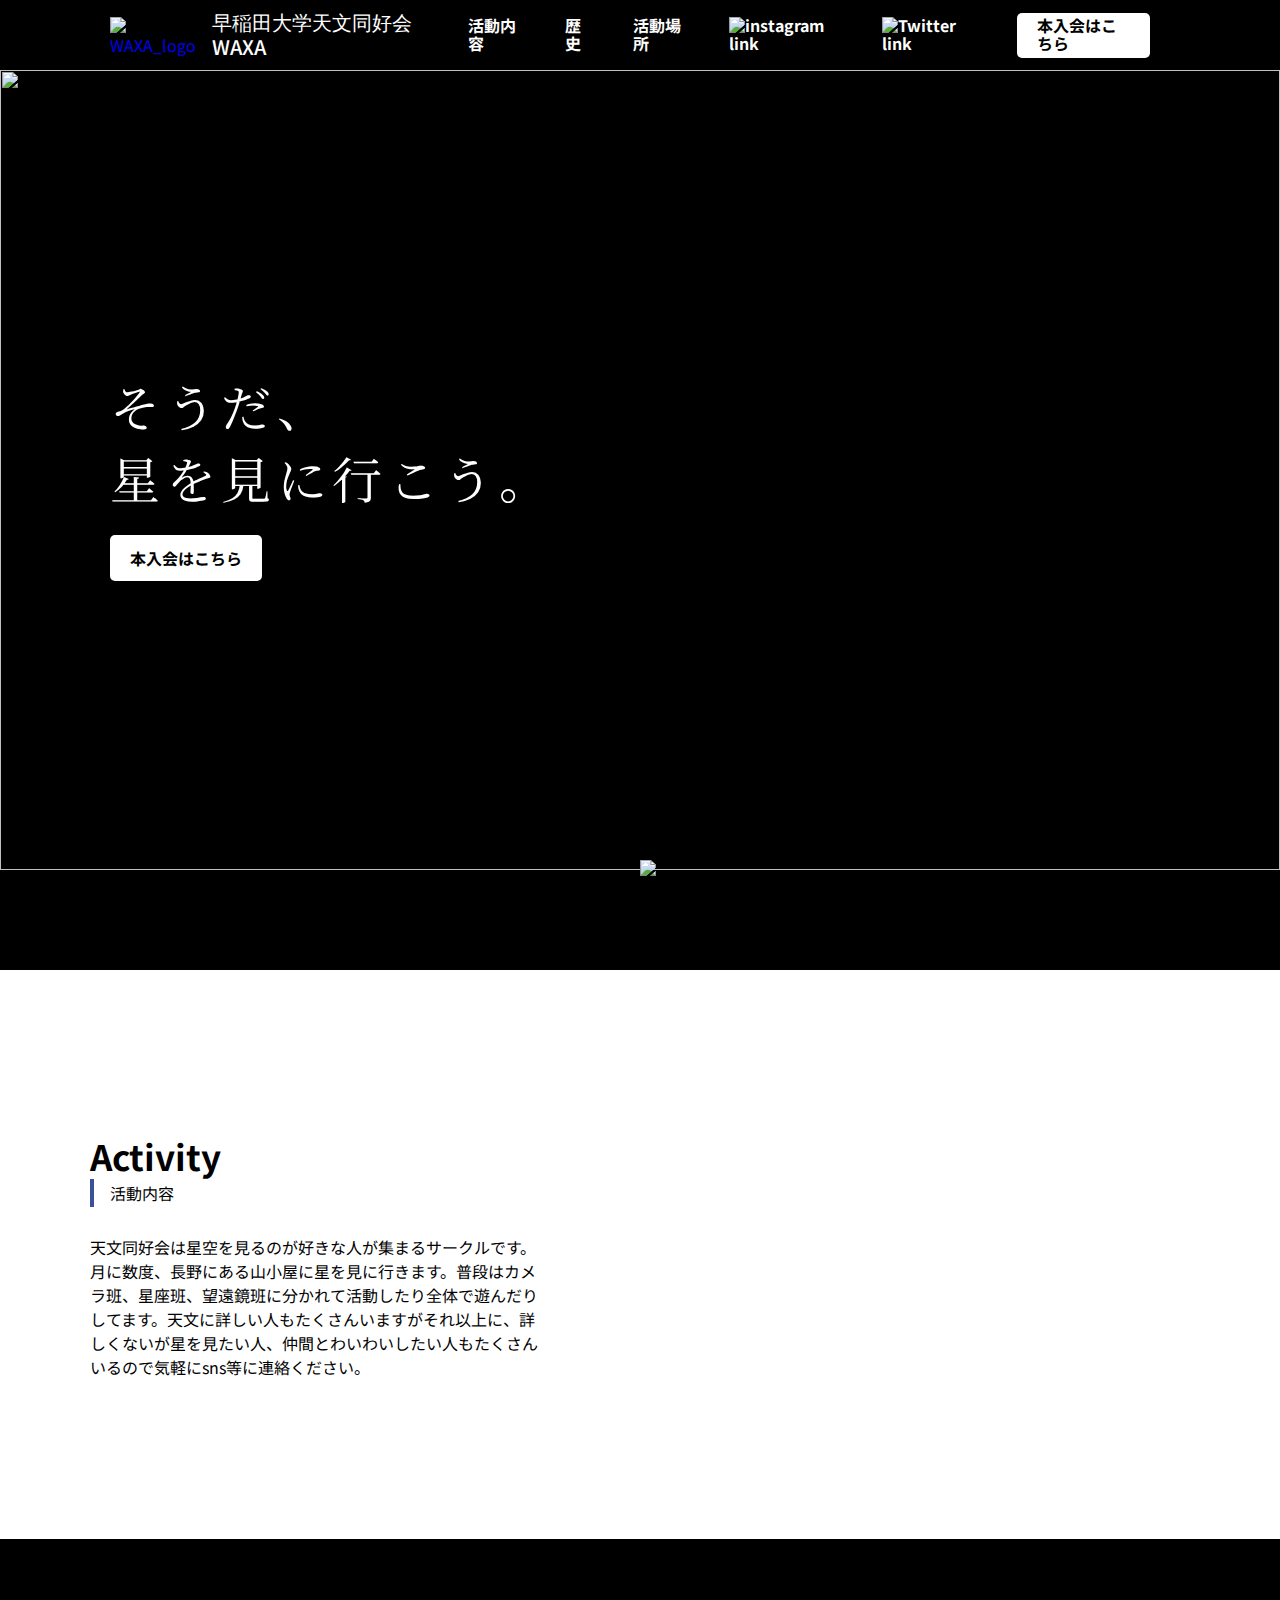
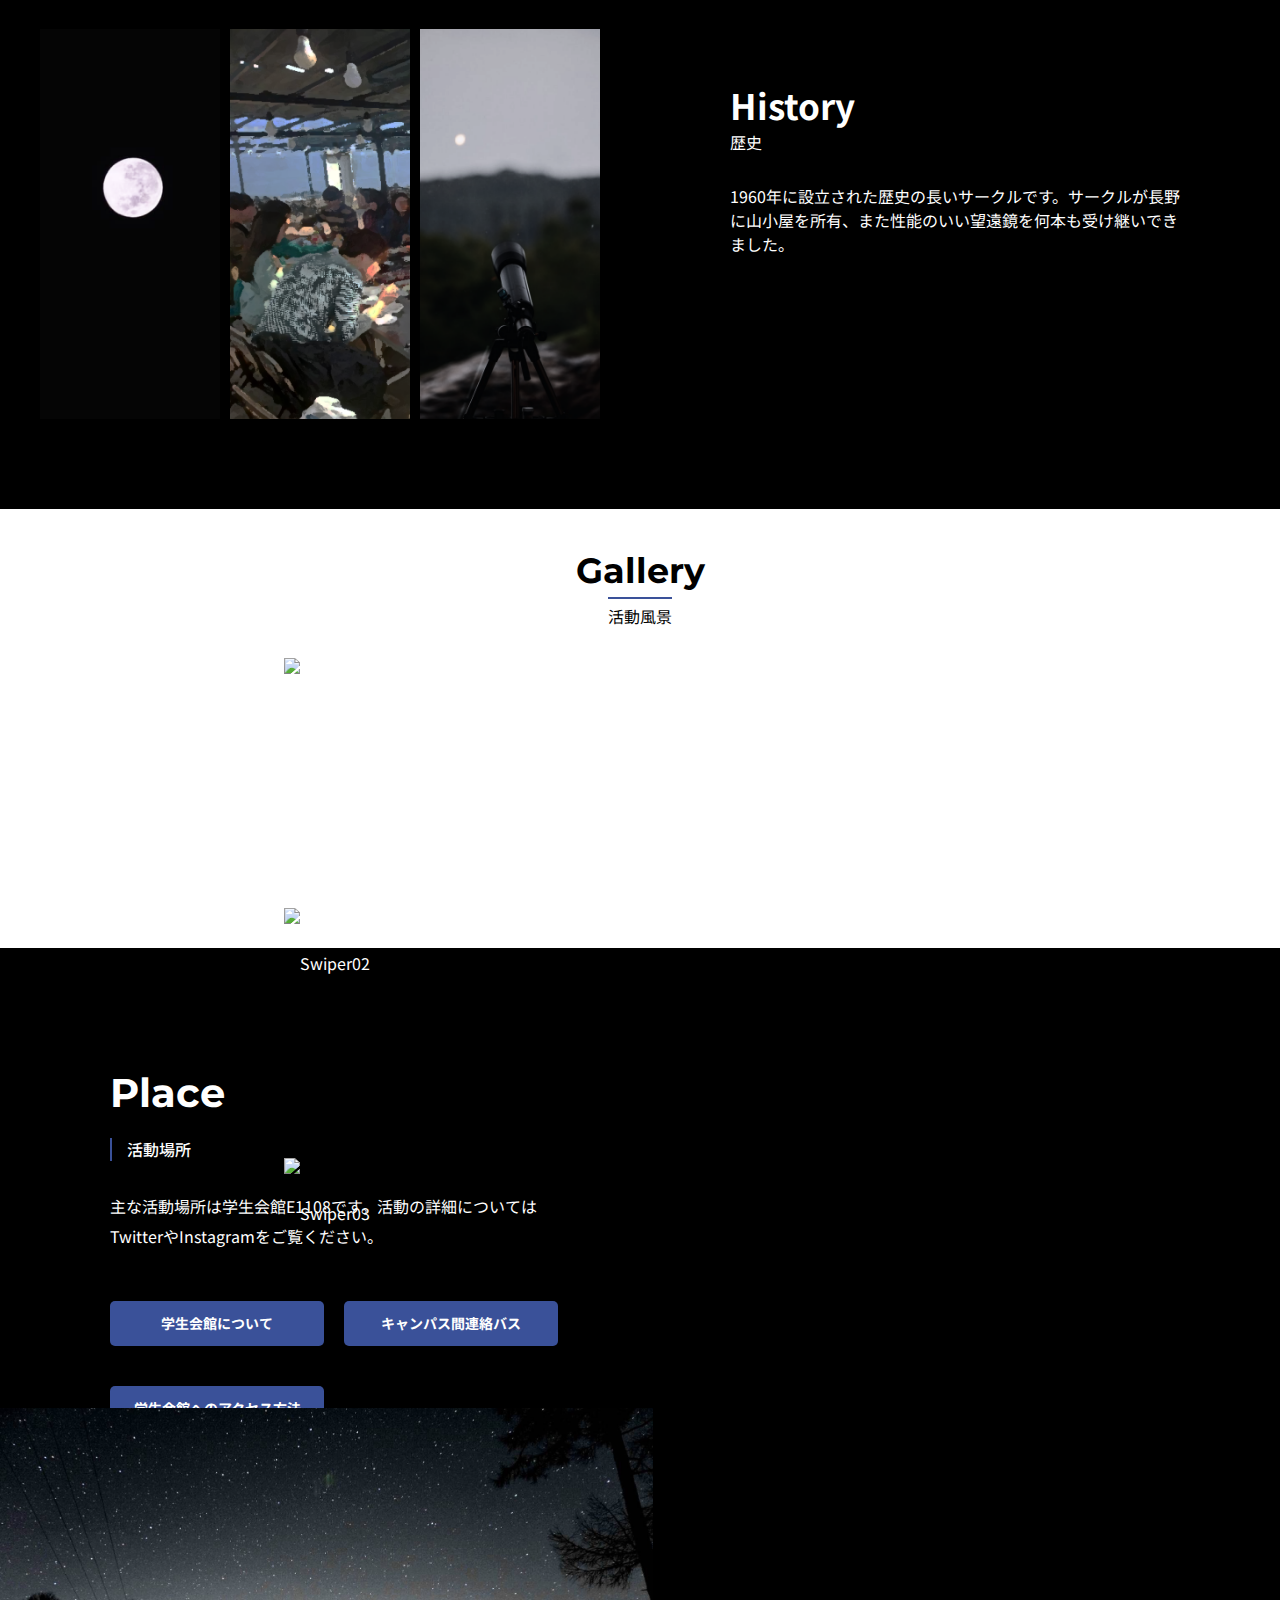
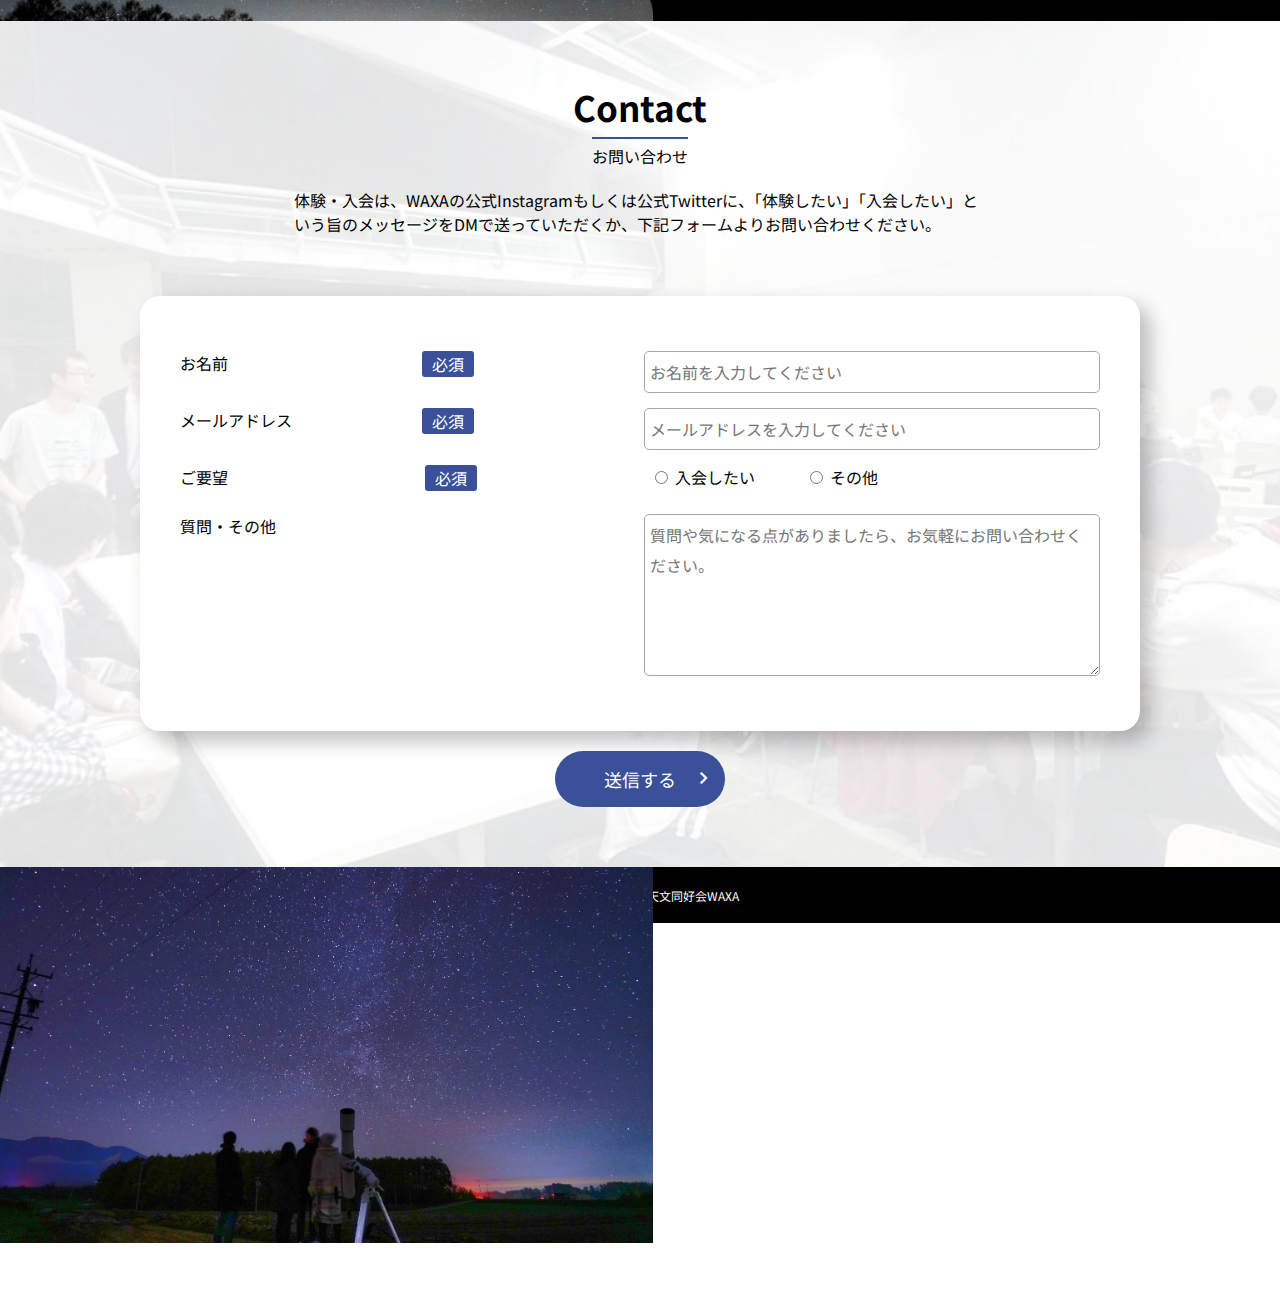
==== index.html @ d5efa004 "add contact" ====
<!DOCTYPE html>
<html lang="ja">

<head>
    <meta charset="utf-8" />
    <meta name="viewport" content="width=device-width, initial-scale=1, shrink-to-fit=no" />
    <title>早稲田大学天文同好会WAXA</title>
    <link rel="preconnect" href="https://fonts.googleapis.com">
    <link rel="preconnect" href="https://fonts.gstatic.com" crossorigin>
    <!-- Google Fonts 'Montserrat' -->
    <link href="https://fonts.googleapis.com/css2?family=Montserrat:wght@700&family=Noto+Sans+JP:wght@400;500;700&display=swap" rel="stylesheet">
    <!-- Google Fonts 'Noto+Serif' -->
    <link href="https://fonts.googleapis.com/css2?family=Noto+Serif+JP&display=swap" rel="stylesheet">
    <!-- Google Fonts Icons -->
    <link rel="stylesheet" href="https://fonts.googleapis.com/css2?family=Material+Symbols+Outlined:opsz,wght,FILL,GRAD@20..48,100..700,0..1,-50..200" />
    <!-- Swiper.js 4.3.3 -->
    <link rel="stylesheet" href="https://cdnjs.cloudflare.com/ajax/libs/Swiper/4.3.3/css/swiper.min.css" />
    <link rel="stylesheet" type="text/css" href="style.css" media="all">

</head>

<body>
    <div id="page">
        <!-- ヘッダーここから -->
        <header id="header">
            <div class="header_wrapper">
                <div class="header_logoandtitle">
                    <a href="index.html"><img src="src/WAXA_logo.svg" alt="WAXA_logo" id="header_waxa_logo" /></a>
                    <a href="index.html">
                        <h1>
                            早稲田大学天文同好会 <span>WAXA</span>
                        </h1>
                    </a>
                </div>

                <div class="header_menu-content-pc">
                    <ul>
                        <li>
                            <a href="#activity">活動内容</a>
                        </li>
                        <li>
                            <a href="#history">歴史</a>
                        </li>
                        <li>
                            <a href="#place">活動場所</a>
                        </li>
                        <li>
                            <a href="https://www.instagram.com/waxa_tenmon/"><img src="src/instagram-logo.svg" alt="instagram link"></a>
                        </li>
                        <li>
                            <a href="https://twitter.com/waxa_souten"><img src="src/twitter-logo.svg" alt="Twitter link"></a>
                        </li>
                        <li>
                            <a href="#contact" id="header_application-btn">本入会はこちら</a>
                        </li>
                    </ul>
                </div>
            </div>
            <div class="header_hamburger-menu">
                <input type="checkbox" id="header_menu-btn-check" />
                <label for="header_menu-btn-check" class="header_menu-btn"><span></span></label>
                <!-- ここからメニュー -->
                <div class="header_menu-content">
                    <ul>
                        <li>
                            <label for="header_menu-btn-check" onclick="location.href='#activity'">活動内容</label>
                        </li>
                        <li>
                            <label for="header_menu-btn-check" onclick="location.href='#history'">歴史</label>
                        </li>
                        <li>
                            <label for="header_menu-btn-check" onclick="location.href='#place'">活動場所</label>
                        </li>
                        <li>
                            <label for="header_menu-btn-check" onclick="location.href='https://www.instagram.com/waxa_tenmon/'">Instagram</label>
                        </li>
                        <li>
                            <label for="header_menu-btn-check" onclick="location.href='https://twitter.com/waxa_souten'">Twitter</label>
                        </li>
                        <li>
                            <label for="header_menu-btn-check" onclick="location.href='#contact'">お問い合わせ</label>
                        </li>
                    </ul>
                </div>
                <!--ここまでメニュー-->
            </div>

        </header>
        <!-- ヘッダーここまで -->

        <main id="main">
            <!-- メインビジュアルここから -->
            <section id="mv">
                <div class="mv_wrapper">
                    <img src="src/main-visual-sp.png" class="mv_sp_img" alt="">
                    <img src="src/main-visual.png" class="mv_pc_img" alt="">
                    <div class="mv_contents_wrapper">
                        <h1>そうだ、<br>星を見に行こう。</h1>
                        <a href="#contact">本入会はこちら</a>
                    </div>

                </div>
            </section>
            <!-- メインビジュアルここまで -->

            <!-- 活動内容ここから -->
            <section id="activity">
                <div class="container">
                    <div class="row">
                        <div class="contents">
                            <div class="title">
                                <h2 style="margin: 0">Activity</h2>
                                <p>活動内容</p>
                            </div>
                            <div class="message">
                                <p>
                                    天文同好会は星空を見るのが好きな人が集まるサークルです。月に数度、長野にある山小屋に星を見に行きます。普段はカメラ班、星座班、望遠鏡班に分かれて活動したり全体で遊んだりしてます。天文に詳しい人もたくさんいますがそれ以上に、詳しくないが星を見たい人、仲間とわいわいしたい人もたくさんいるので気軽にsns等に連絡ください。
                                </p>
                            </div>
                        </div>
                    </div>
                    <div class="activity__figure row">
                        <img src="src/activity.jpg" alt="images" />
                    </div>
                </div>
            </section>
            <!-- 活動内容ここまで -->

            <!-- 歴史ここから -->
            <section id="history">
                <div class="container">
                    <div class="row">
                        <div class="images">
                            <div><img src="src/history-01.png" alt="" /></div>
                            <div><img src="src/history-02.png" alt="" /></div>
                            <div><img src="src/history-03.png" alt="" /></div>
                        </div>
                    </div>
                    <div class="row">
                        <div class="contents">
                            <div class="title">
                                <h2 style="margin: 0">History</h2>
                                <p>歴史</p>
                            </div>
                            <div class="message">
                                <p>
                                    1960年に設立された歴史の長いサークルです。サークルが長野に山小屋を所有、また性能のいい望遠鏡を何本も受け継いできました。
                                </p>
                            </div>
                        </div>
                    </div>
                </div>
            </section>
            <!-- 歴史ここまで -->

            <!-- 活動風景ここから -->
            <section id="gallery">
                <div class="gallery_container">
                    <div class="gallery_title">
                        <h2 style="margin: 0" class="gallery_title_h2">Gallery</h2>
                    </div>

                    <div class="gallery_text">
                        <p><span>活動風景</span></p>
                    </div>
                </div>

                <div class="swiper-parent">
                    <!-- Swiper START -->
                    <div class="swiper-container">
                        <!-- メイン表示部分 -->
                        <div class="swiper-wrapper">
                            <!-- 各スライド -->
                            <div class="swiper-slide"><img src="src/slider1.png" alt="Swiper01"></div>
                            <div class="swiper-slide"><img src="src/slider2.png" alt="Swiper02"></div>
                            <div class="swiper-slide"><img src="src/slider3.png" alt="Swiper03"></div>
                            <div class="swiper-slide"><img src="src/slider5.png" alt="Swiper05"></div>
                            <div class="swiper-slide"><img src="src/slider1.png" alt="Swiper01"></div>
                            <div class="swiper-slide"><img src="src/slider6.png" alt="Swiper06"></div>
                            <div class="swiper-slide"><img src="src/slider3.png" alt="Swiper03"></div>
                            <div class="swiper-slide"><img src="src/slider6.png" alt="Swiper06"></div>
                        </div>

                        <div class="swiper-pagination"></div>

                        <div class="swiper-button-prev gallery_button_pc_only"></div>

                        <div class="swiper-button-next gallery_button_pc_only"></div>
                    </div>
                </div>

                <!-- Swiper END -->
            </section>

            <!-- 活動風景ここまで -->

            <!-- 活動場所ここから -->
            <section id="place">
                <div class="place__container">
                    <div class="place__content">
                        <div class="place__flex">
                            <div class="place_other_map">
                                <div class="place__title">
                                    <h2>Place</h2>
                                    <h3>活動場所</h3>
                                    <div class="place__message">
                                        <p>
                                            主な活動場所は学生会館E1108です。活動の詳細についてはTwitterやInstagramをご覧ください。
                                        </p>
                                    </div>
                                </div>
                                <div class="place_fields">
                                    <div class="place_boxies">
                                        <div class="place_box place_box1">
                                            <a href="https://www.waseda.jp/inst/student/facility/studentcenter" target="_blank">学生会館について</a>
                                        </div>
                                        <div class="place_box place_box2">
                                            <a href="https://www.waseda.jp/fsci/assets/uploads/2022/03/2022nishiwaseda-shuttle-bus-timetable.pdf" target="_blank">キャンパス間連絡バス</a>
                                        </div>
                                        <div class="place_box place_box3">
                                            <a href="https://waseda.app.box.com/s/lwwbo30xn58b1mjoahvthnmbrad5xqrm" target="_blank">学生会館へのアクセス方法</a>
                                        </div>
                                    </div>
                                    <p>
                                        ※早稲田大学のHPに
                                        <br class="place__tag--sp">リンクが飛びます。
                                    </p>
                                </div>
                            </div>
                            <div class="place_map">
                                <iframe src="https://www.google.com/maps/embed?pb=!1m18!1m12!1m3!1d25919.536515236803!2d139.7315984135291!3d35.70304328206423!2m3!1f0!2f0!3f0!3m2!1i1024!2i768!4f13.1!3m3!1m2!1s0x60188d1dc627dc3b%3A0xb8cb5ac09b074b5d!2z5pep56iy55Sw5aSn5a2mIOaIuOWxseOCreODo-ODs-ODkeOCuQ!5e0!3m2!1sja!2sjp!4v1671290912806!5m2!1sja!2sjp"
                                    width="500" height="450" style="border:0;" allowfullscreen="" loading="lazy" referrerpolicy="no-referrer-when-downgrade"></iframe>
                            </div>
                        </div>
                    </div>
                </div>
            </section>
            <!-- 活動場所ここまで -->

            <!-- お問い合わせここから -->
            <section id="contact" style="background-image:url('src/contact_bg.jpg');"> <!-- background-imageのパスはWordPressから指定するため直接指定 -->
                <div class="container">
                    <div class="box">
                        <div class="title">
                            <h2>Contact</h2>
                            <p><span>お問い合わせ</span></p>
                        </div>
                        <div class="message">
                            <p>体験・入会は、WAXAの公式Instagramもしくは公式Twitterに、「体験したい」「入会したい」という旨のメッセージをDMで送っていただくか、下記フォームよりお問い合わせください。</p>
                        </div>
    
                        <form>
                            <div class="form_control">
                                <label>お名前</label>
                                <div class="badge"><p>必須</p></div>
                                <input class="input_form" type="text" name="name" placeholder="お名前を入力してください">
                            </div>
                            <div class="form_control">
                                <label>メールアドレス</label>
                                <div class="badge"><p>必須</p></div>
                                <input class="input_form" type="email" name="email" placeholder="メールアドレスを入力してください">
                            </div>
                            <div class="form_control">
                                <label>ご要望</label>
                                <div class="badge"><p>必須</p></div>
                                <div class="form_check">
                                    <div class="form_check_radio">
                                        <input type="radio" id="radio1" name="request" value="入会したい">
                                        <label for="radio1">入会したい</label>
                                    </div>
                                    <div class="form_check_radio">
                                        <input type="radio" id="radio2" name="request" value="その他">
                                        <label for="radio2">その他</label>
                                    </div>
                                </div>
                            </div>
                            <div class="form_control">
                                <label style="flex:6;">質問・その他</label>
                                <textarea class="input_form" name="contents" rows="5" placeholder="質問や気になる点がありましたら、お気軽にお問い合わせください。"></textarea>
                            </div>
                        </form>
                    </div>
                </div>
                <div class="container">
                    <div class="button">
                        <div>送信する</div>
                        <span class="material-symbols-outlined">chevron_right</span>
                    </div>
                </div>
            </section>
            <!-- お問い合わせここまで -->
        </main>

        <!-- フッターここから -->
        <footer id="footer">
            <div class="footer_wrapper">
                <p>©︎
                    <script type="text/javascript">
                        myDate = new Date();
                        myYear = myDate.getFullYear();
                        document.write(myYear);
                    </script>
                    Copyright: 天文同好会WAXA
                </p>
            </div>
        </footer>
        <!-- フッターここまで -->
    </div>
    <script src="https://cdnjs.cloudflare.com/ajax/libs/Swiper/4.3.3/js/swiper.min.js"></script>
    <script type="text/javascript" src="assets/js/main.js"></script>
</body>

</html>
---- style.css ----
@charset "UTF-8";

/*
Theme Name: 天文学同好会WAXA
Version:    1.0.0
Author:     早稲田大学コンピューター研究会WINC
*/


/*----------------------------------------------------------------------------------------------
SP表示
----------------------------------------------------------------------------------------------*/


/*-----------------------------------------------
ブロックの基底要素
-----------------------------------------------*/

html {
    scroll-behavior: smooth;
    font-size: 62.5%;
    font-family: 'Noto Sans', serif;
}

body * {
    font-family: 'Noto Sans JP', sans-serif;
    box-sizing: border-box;
    text-decoration: none;
    font-size: 1.6rem;
}

body {
    margin: 0;
}

p {
    margin: 0;
}

#page {
    background-color: #000000;
}

img {
    width: 100%;
}

.container {
    display: flex;
    flex-wrap: wrap;
    max-width: 1320px;
    margin: 0 auto;
}

.container .row {
    width: 100%;
    min-height: 200px;
}

.container .contents {
    padding: 30px 10px;
}

.message {
    padding-top: 30px;
}


/* section {
    max-width: 1320px;
    margin: 0 auto;
} */

.title h2 {
    font-size: 3.5rem;
}


/*-----------------------------------------------
ヘッダー
-----------------------------------------------*/

#header {
    position: sticky;
    z-index: 100;
    top: 0;
    width: 100%;
    height: 6rem;
    background-color: #000000;
}

.header_wrapper {
    display: flex;
    height: 6rem;
    position: sticky;
    z-index: 90;
    background-color: #000000;
}

.header_logoandtitle {
    display: flex;
}

#header_waxa_logo {
    width: 3.9rem;
    margin-left: 1.5rem;
    margin-top: 1rem;
}

.header_wrapper h1 {
    font-family: 'Montserrat';
    font-style: normal;
    font-weight: 500;
    font-size: 1.6rem;
    line-height: 2rem;
    margin-left: 0.9rem;
    padding-top: 0.9rem;
    color: #FFFFFF;
}

.header_wrapper span {
    font-weight: 100;
}

.header_menu-content-pc {
    display: none;
}

.header_menu-btn {
    position: absolute;
    z-index: 110;
    top: 0;
    right: 0;
    display: flex;
    height: 6rem;
    width: 5rem;
    justify-content: center;
    align-items: center;
}

.header_menu-btn span,
.header_menu-btn span:before,
.header_menu-btn span:after {
    content: '';
    display: block;
    height: 0.2rem;
    width: 1.9rem;
    background-color: #ffffff;
    position: absolute;
}

.header_menu-btn span:before {
    bottom: 0.7rem;
}

.header_menu-btn span:after {
    top: 0.7rem;
}

#header_menu-btn-check:checked~.header_menu-btn span {
    background-color: rgba(255, 255, 255, 0);
    /*メニューオープン時は真ん中の線を透明にする*/
}

#header_menu-btn-check:checked~.header_menu-btn span::before {
    bottom: 0;
    transform: rotate(45deg);
}

#header_menu-btn-check:checked~.header_menu-btn span::after {
    top: 0;
    transform: rotate(-45deg);
}

#header_menu-btn-check {
    display: none;
}

.header_menu-content {
    width: 100%;
    height: auto;
    position: absolute;
    bottom: 100%;
    z-index: 80;
    background-color: #000000;
    transition: all 0.5s;
    padding-bottom: 1.7rem;
}

.header_menu-content ul {
    display: list-item;
    list-style: none;
    padding: 0;
    margin: 0;
}

.header_menu-content ul li {
    text-align: center;
    list-style: none;
}

.header_menu-content ul li label {
    display: block;
    width: 100%;
    font-size: 1.5rem;
    box-sizing: border-box;
    color: #ffffff;
    text-decoration: none;
    padding: 9px 15px 10px 0;
    position: relative;
    font-family: 'Noto Sans JP';
    font-style: normal;
    font-weight: 500;
    line-height: 2.3rem;
}

.header_menu-content ul li a::before {
    content: "";
    width: 0.7rem;
    height: 0.7rem;
    border-top: solid 0.2rem #ffffff;
    border-right: solid 0.2rem #ffffff;
    transform: rotate(45deg);
    position: absolute;
    right: 1.1rem;
    top: 1.6rem;
}

#header_menu-btn-check:checked~.header_menu-content {
    bottom: calc(100% - 32.9rem);
    /*メニューを画面内へ*/
}


/*-----------------------------------------------
メインビジュアル
-----------------------------------------------*/

main {
    width: 100%;
    background: rgb(95, 95, 95);
}

#mv {
    width: 100%;
    height: 100vh;
    background-color: #000000;
    position: relative;
}

.mv_wrapper{
    position: relative;
}

.mv_sp_img{
    width: 100%;
    height: calc(100vh - 10rem);
    object-fit:cover;
    position: absolute;
    top: 0;
    z-index: 40;
}

.mv_pc_img{
    display: none;
}

.mv_contents_wrapper{
    width: 100%;
    left: 0;
    right: 0;
    top: 35rem;
    margin: 0;
    padding: 0 1.4rem;
    position: absolute;
    z-index: 50;
}

.mv_contents_wrapper h1{
    position: relative;
    width: 100%;
    font-family:'Noto Serif JP', serif;;
    font-style: normal;
    font-weight: 400;
    font-size: 3.2rem;
    line-height: 5rem;
    letter-spacing: 0.11em;
    color: #FFFFFF;
}

.mv_contents_wrapper a{
    position: relative;
    background-color: #FFFFFF;
    color: #000000;
    padding: 1.1rem 2rem;
    border-radius: 0.5rem;
    text-decoration: none;
    font-size: 1.4rem;
    font-family: 'Noto Sans JP';
    font-style: normal;
    font-weight: 700;
    line-height: 2rem;
}

/*-----------------------------------------------
活動内容
-----------------------------------------------*/

#activity {
    width: 100%;
    background: rgb(255, 255, 255);
    padding: 40px 0;
    position: relative;
    z-index: 50;
}

#activity .container {
    max-width: 1340px;
    margin: 0 auto;
    flex-wrap: wrap-reverse;
}

#activity .contents h2,
#activity .contents p {
    color: rgb(0, 0, 0);
}

#activity .contents .title p::before {
    content: '';
    margin-right: 1.6rem;
    border: 0.23rem solid #3A5199;
}


/*-----------------------------------------------
歴史
-----------------------------------------------*/

#history {
    width: 100%;
    background: rgb(0, 0, 0);
    padding: 40px 0;
}

#history .contents h2,
#history .contents p {
    color: rgb(255, 255, 255);
}

#history .images {
    display: flex;
    justify-content: center;
    grid-gap: 10px;
    margin: 0 auto;
}

#history .images div {
    width: 180px;
    height: 390px;
    background: rgb(224, 150, 150);
}

#history .images div img {
    width: 100%;
    height: 100%;
    object-fit: cover;
}


/*-----------------------------------------------
活動風景
-----------------------------------------------*/

#gallery {
    width: 100%;
    background: rgb(255, 255, 255);
    padding: 40px 0;
    position: relative;
    margin: auto;
}

#gallery .gallery_container {
    margin-bottom: 30px;
}

#gallery .gallery_title_h2 {
    font-size: 3.5rem;
    font-family: 'Montserrat';
}

#gallery .gallery_title {
    text-align: center;
}

#gallery .gallery_text {
    text-align: center;
    font-size: 1.6rem;
}

#gallery p span {
    display: inline-block;
    border-top: #3A5199 solid 2px;
    padding-top: 5px;
    margin-top: 5px;
}

#gallery .gallery_button_pc_only {
    display: none;
}


/* 全体のスタイル */

.swiper-wrapper {
    width: 100%;
    height: 250px;
}


/* 全スライド共通スタイル */

.swiper-slide {
    color: #ffffff;
    width: 78.93vw;
    height: 296px;
    text-align: center;
    line-height: 110px;
}




/* ページネーションのサイズと色 */

.swiper-pagination-bullet {
    background-color: black;
    height: 14px;
    width: 14px;
}
.swiper-container-horizontal>.swiper-pagination-bullets .swiper-pagination-bullet-active {
    position: relative;
}
.swiper-container-horizontal>.swiper-pagination-bullets .swiper-pagination-bullet-active::before {
    content: '';
    display: block;
    width: 24px;
    height: 24px;
    background-color: #000000;
    border-radius: 50%;
    position: absolute;
    top: -5px;
    left: -5px;
}
.swiper-container-horizontal>.swiper-pagination-bullets .swiper-pagination-bullet-active::after {
    content: '';
    display: block;
    width: 14px;
    height: 14px;
    border: #FFFFFF solid 3px;
    border-radius: 50%;
    position: absolute;
    top: -3px;
    left: -3px;
}
.swiper-container-horizontal>.swiper-pagination-bullets .swiper-pagination-bullet {
    margin: 0 12px;
}
.swiper-pagination {
    position: relative !important;
}


/*-----------------------------------------------
活動場所
-----------------------------------------------*/

#place {
    width: 100%;
    background-color: #000000;
    color: #FFFFFF;
    padding: 16vw 0;
}

.place__container {
    background: url(src/place_bg_sp01.png) no-repeat center/cover;
    padding: 16vw 4vw 16vw 4vw;
}

#place h2 {
    font-family: 'Montserrat', sans-serif;
    font-weight: 700;
    font-size: 9.33vw;
    margin-bottom: 0.8vw;
    margin-top: 0;
}

#place h3 {
    font-size: 4.2666666667vw;
    font-weight: 500;
    margin-bottom: 8vw;
}

.place__message {
    margin-bottom: 10.66vw;
}

#place h3::before {
    content: "";
    display: inline-block;
    width: .8vw;
    height: 6.13vw;
    margin-right: 4vw;
    background-color: #3A5199;
    position: relative;
    top: 1.56vw;
}

.place__message p {
    font-size: 3.73vw;
    margin: 0;
}

#place .place_fields {
    display: flex;
    flex-wrap: wrap;
    justify-content: space-between;
}

#place .place_fields * {
    font-size: 3.2vw;
}

#place .place_boxies {
    display: block;
    font-family: 'Montserrat', sans-serif;
    ;
    font-style: normal;
    font-weight: 700;
    width: 52.26vw;
    height: 12vw;
    line-height: 12vw;
    text-align: center;
    height: 49.33vw;
    margin-bottom: 10.6666666667vw;
}

#place .place_box1,
.place_box2,
.place_box3 {
    background: #3A5199;
    border-radius: 1.33vw;
    margin-bottom: 6.66vw;
}

#place .place_box1:hover,
.place_box2:hover,
.place_box3:hover {
    cursor: pointer;
}

#place .place_box1 a,
.place_box2 a,
.place_box3 a {
    color: #FFFFFF;
}

#place .place_fields p {
    margin-top: 0;
    width: 33.6vw;
}

#place .place_map {
    display: flex;
    align-items: center;
}

#place .place_map iframe {
    height: 68.26vw;
    width: 92vw;
}


/*-----------------------------------------------
お問い合わせ
-----------------------------------------------*/
#contact {
    position: relative;
    background-position: center;
    background-size: cover;
    background-repeat: no-repeat;
    padding: 60px 0;
    background-color: rgb(255, 255, 255);
}

#contact .container {
    padding: 0;
}

#contact .box {
    margin: 0 auto;
}

#contact .title {
    text-align: center;
    margin: 0 auto;
}

#contact .title h2 {
    margin: 0;
}

#contact .title p span {
	display: inline-block;
    border-top: #3A5199 solid 2px;
    padding-top: 5px;
    margin-top: 5px;
}

#contact .message {
    max-width: 713px;
    margin: 20px auto;
    padding: 0 10px 40px 10px;
}

#contact .message p {
    max-width: 693px;
}

/* お問い合わせフォーム */
form {
    width: auto;
    background: rgb(255, 255, 255);
	border-radius: 20px;
	box-shadow: 10px 10px 20px rgb(0 0 0 / 25%);
	padding: 20px;
	margin: 20px 10px;
}

.form_control {
	display: flex;
	flex-wrap: wrap;
	justify-content: flex-start;
    margin: 15px 0;
}

.form_control label {
    margin: 0 20px 10px 0;
}

.form_control .input_form {
    line-height: 3.0rem;
    box-sizing: border-box;
    border: 0.5px solid rgb(166 166 166);
    border-radius: 5px;
    padding: 5px;
    width: 100%;
}

.form_control .badge {
    flex: 3;
}

.form_control .badge p {
    width: fit-content;
	background: #3A5199;
    color: rgb(255 255 255);
    border-radius: 3px;
    padding: 1px 10px;
}

.form_control .form_check {
    display: flex;
    gap: 30px;
    width: 100%;
}
/* ボタン */
#contact .button {
    display: flex;
    width: 170px;
	background: #3A5199;
    border-radius: 28px;
    color: rgb(255 255 255);
    padding: 15px 9px 15px 49px;
	margin: 0 auto;
}

#contact .button div {
	font-size: 18px;
}

#contact .button span {
	margin-left: auto;
}
/*-----------------------------------------------
フッター
-----------------------------------------------*/
.footer_wrapper{
    width: 100%;
    height: 5.6rem;
    display: flex;
    align-items: center;
    justify-content: center;
    background-color: #000000;
}

.footer_wrapper p{
    font-family: 'Noto Sans JP';
    font-style: normal;
    font-weight: 400;
    font-size: 12px;
    line-height: 17px;
    color: #FFFFFF;
}

/*----------------------------------------------------------------------------------------------
PC表示
----------------------------------------------------------------------------------------------*/

@media screen and (min-width: 768px) {
    /*-----------------------------------------------
    ブロックの基底要素
    -----------------------------------------------*/
    .container {
        padding: 50px 0;
    }
    .container .row {
        width: 50%;
        height: 100%;
    }
    .container .contents {
        max-width: 500px;
        padding: 50px 20px;
        margin: 0 auto;
    }
    /*-----------------------------------------------
    ヘッダー
    -----------------------------------------------*/
    #header {
        height: 7rem;
    }
    .header_logoandtitle {
        display: flex;
        align-items: center;
    }
    .header_hamburger-menu {
        display: none;
    }

    .header_wrapper {
        max-width: calc(1080px + 2rem); 
        height: 7rem;
        justify-content:space-between;
        padding: 0 2rem;
        margin: 0 auto;
    }
    #header_waxa_logo {
        width: 5.6rem;
        height: 6.0rem;
        margin-top: 0.4rem;
        margin-left: 0;
    }
    .header_wrapper h1 {
        font-size: 2.0rem;
        line-height: 2.4rem;
        padding-top: 0em;
        margin-top: 0;
        margin-bottom: 0;
    }
    .header_wrapper h1 span {
        font-weight: 500;
        font-size: 2rem;
    }
    .header_menu-content-pc {
        display: block;
    }
    .header_menu-content-pc ul {
        display: flex;
        list-style: none;
        height: 7rem;
        padding: 0;
        margin: 0;
    }
    .header_menu-content-pc ul li {
        display: flex;
        margin: 0 2rem;
        align-items: center;
    }
    .header_menu-content-pc ul li:not(:last-child) {
        max-width: 189px;
    }
    .header_menu-content-pc ul li a {
        display: flex;
        height: 100%;
        align-items: center;
        text-decoration: none;
        font-size: 1.6rem;
        font-family: 'Noto Sans JP';
        font-style: normal;
        font-weight: 700;
        line-height: 1.1;
        color: #FFFFFF;
    }
    #header_application-btn {
        background-color: #FFFFFF;
        color: #000000;
        padding: 0rem 2rem;
        border-radius: 0.5rem;
        height: 4.5rem;
        left: 107.3rem;
        top: 1.3rem;
    }
    /*-----------------------------------------------
    メインビジュアル
    -----------------------------------------------*/
    .mv_sp_img{
        display: none;
    }

    .mv_pc_img{
        display: inline;
        width: 100%;
        height: calc(100vh - 10rem);
        object-fit: cover;
        position: absolute;
        top: 0;
        z-index: 40;
    }

    .mv_contents_wrapper{
        max-width: calc(1080px + 2rem); 
        top: 26.5rem;
        margin: 0 auto;
        padding: 0 2rem;
    }

    .mv_contents_wrapper h1{
        font-size: 5.0rem;
        line-height: 7.2rem;
    }

    .mv_contents_wrapper a{
        font-size: 1.6rem;
        line-height: 1.1;
    }

    /*-----------------------------------------------
    活動内容
    -----------------------------------------------*/
    #activity {
        padding: 60px 0;
    }
    #activity img {
        display: block;
        height: 100%;
        object-fit: contain;
        margin-left: auto;
    }
    #activity .activity__figure {
        position: absolute;
        right: 0;
        max-width: 746px;
        max-height: 694px;
    }
    #activity .activity__figure img {
        width: auto;
        height: auto;
        max-width: 100%;
        max-height: 100%;
    }
    /*-----------------------------------------------
    歴史
    -----------------------------------------------*/
    /*-----------------------------------------------
    活動風景
    -----------------------------------------------*/
    .swiper-slide {
        color: #ffffff;
        width: 653px;
        height: 100%;
        text-align: center;
    }
    /*-----------------------------------------------
    活動場所
    -----------------------------------------------*/
    .place__tag--sp {
        display: none;
    }
    #place {
        width: 100%;
        color: #FFFFFF;
        padding: 60px 0;
    }
    .place__container {
        background: url(src/place_bg_pc01.png) no-repeat center/cover;
        padding: 60px 0;
    }
    .place__content {
        max-width: 1080px;
        margin: 0 auto;
    }
    #place .place__title h2 {
        font-family: 'Montserrat', sans-serif;
        font-weight: 700;
        font-size: 40px;
        margin-bottom: 7px;
        margin-top: 0px;
    }
    #place h3 {
        font-size: 1.6rem;
        font-family: 'Noto Sans JP';
        font-weight: 500;
        margin-bottom: 30px;
    }
    .place__message {
        margin-bottom: 50px;
    }
    #place h3::before {
        content: "";
        display: inline-block;
        width: 2px;
        height: 23px;
        margin-right: 15px;
        background-color: #3A5199;
        position: relative;
        top: 5px;
    }
    .place__message p {
        font-size: 1.6rem;
        margin: 0;
        line-height: 1.875;
    }
    .place__flex {
        display: flex;
        justify-content: space-between;
        margin: 0 10px;
    }
    .place_other_map {
        max-width: 458px;
    }
    #place .place_fields {
        display: block;
        flex-wrap: wrap;
        justify-content: space-between;
        font-size: 14px;
    }
    #place .place_fields * {
        font-size: 14px;
    }
    #place .place_boxies {
        display: flex;
        font-family: 'Montserrat', sans-serif;
        ;
        flex-wrap: wrap;
        font-style: normal;
        font-weight: 700;
        width: auto;
        height: auto;
        line-height: 45px;
        text-align: center;
        margin-bottom: 50px;
        justify-content: space-between;
    }
    .place_box {
        flex-shrink: 0;
        width: 214px;
    }
    #place .place_box1,
    .place_box2,
    .place_box3 {
        background: #3A5199;
        border-radius: 5px;
        margin-bottom: 40px;
        margin-right: 10px;
        transition: .5s all;
    }
    .place_box3 {
        margin-bottom: 0px;
    }
    #place .place_box1:hover,
    .place_box2:hover,
    .place_box3:hover {
        cursor: pointer;
    }
    #place .place_box1 a,
    .place_box2 a,
    .place_box3 a {
        display: block;
        width: 214px;
        color: #FFFFFF;
    }
    .place_fields .place_box:hover {
        transform: scale(1.05);
        transition: .5s all;
    }
    #place .place_fields p {
        margin-top: 0;
        width: auto;
    }
    #place .place_map {
        max-width: 566px;
        max-height: 426px;
        margin-left: 10px;
    }
    #place .place_map iframe {
        max-width: 100%;
        max-height: 100%;
    }
    /*-----------------------------------------------
    お問い合わせ
    -----------------------------------------------*/
    form {
        max-width: 1000px;
        width: 95vw;
        padding: 40px;
    }
    .form_control {
        justify-content: space-between;
    }
    .form_control label {
        flex: 3;
    }
    .form_control .input_form {
        flex: 6;
    }
    .form_control .form_check {
        flex: 6;
    }
    /*-----------------------------------------------
    フッター
    -----------------------------------------------*/
}
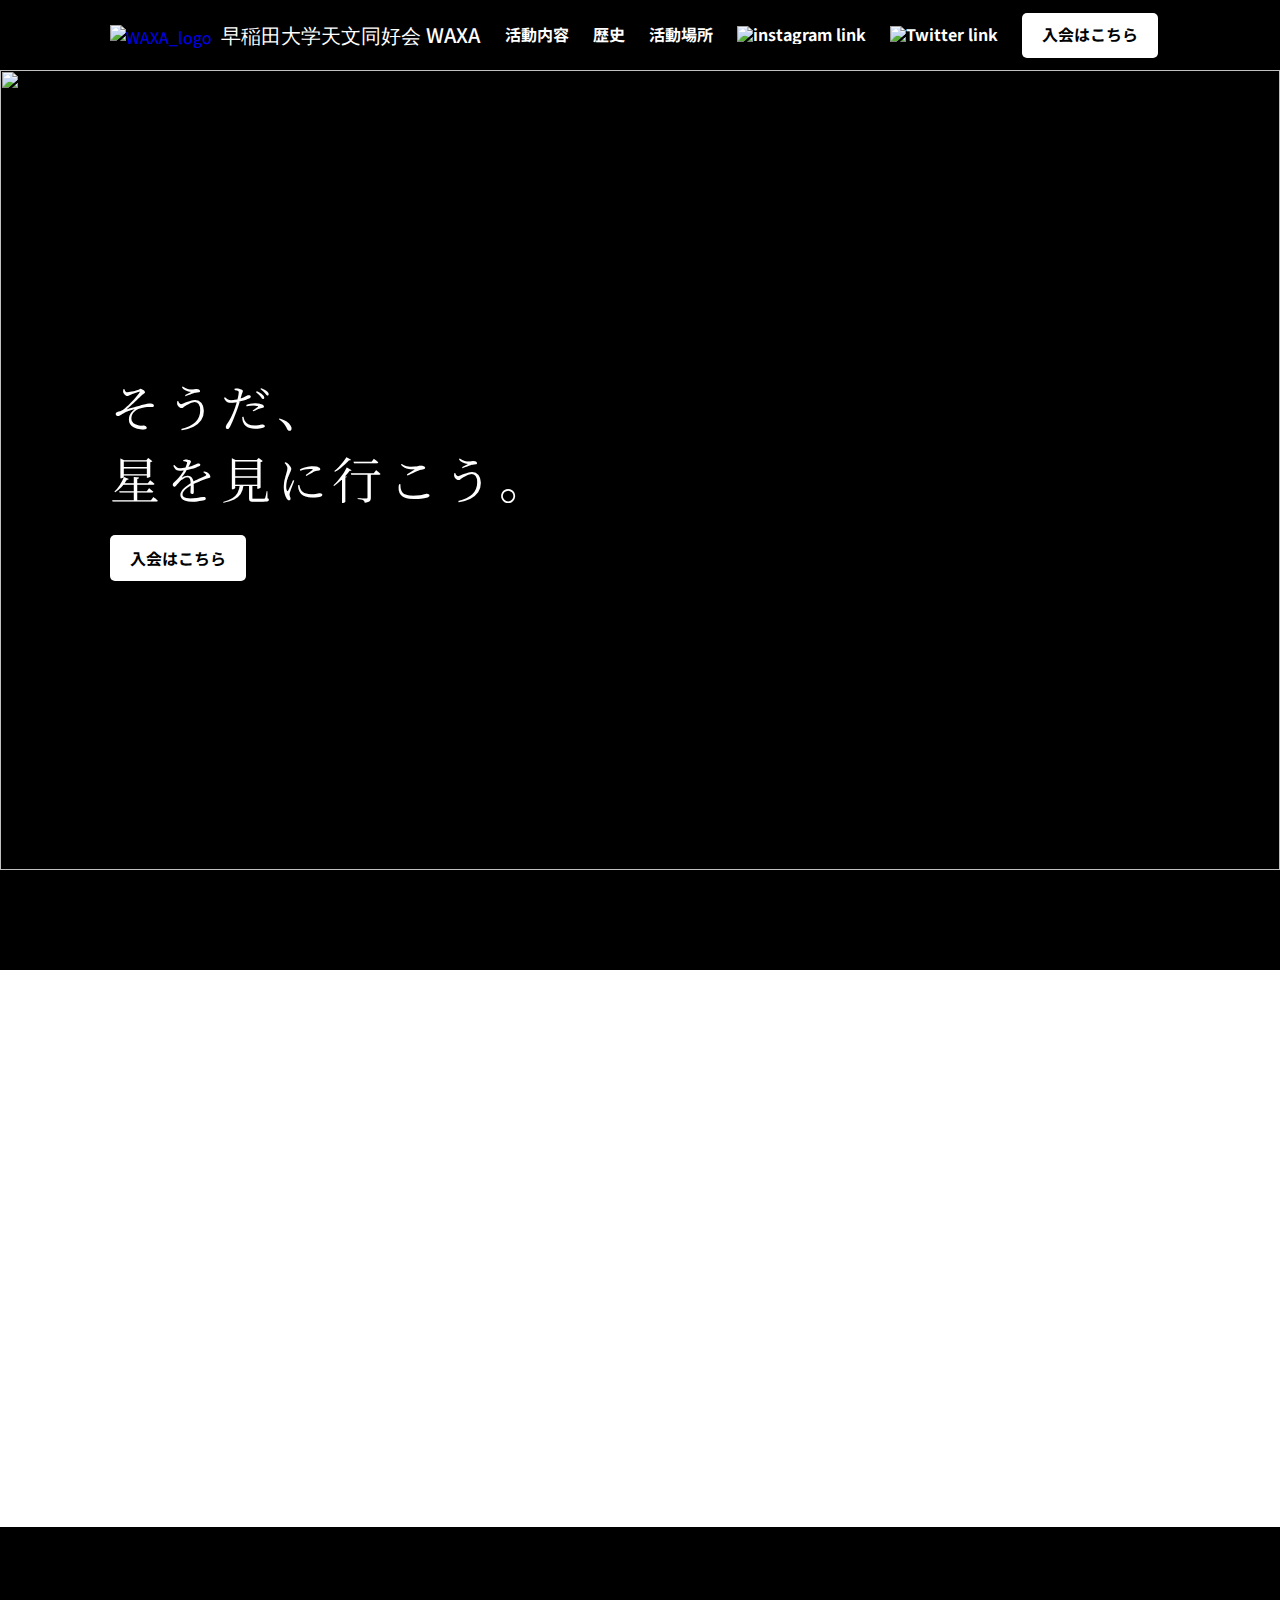
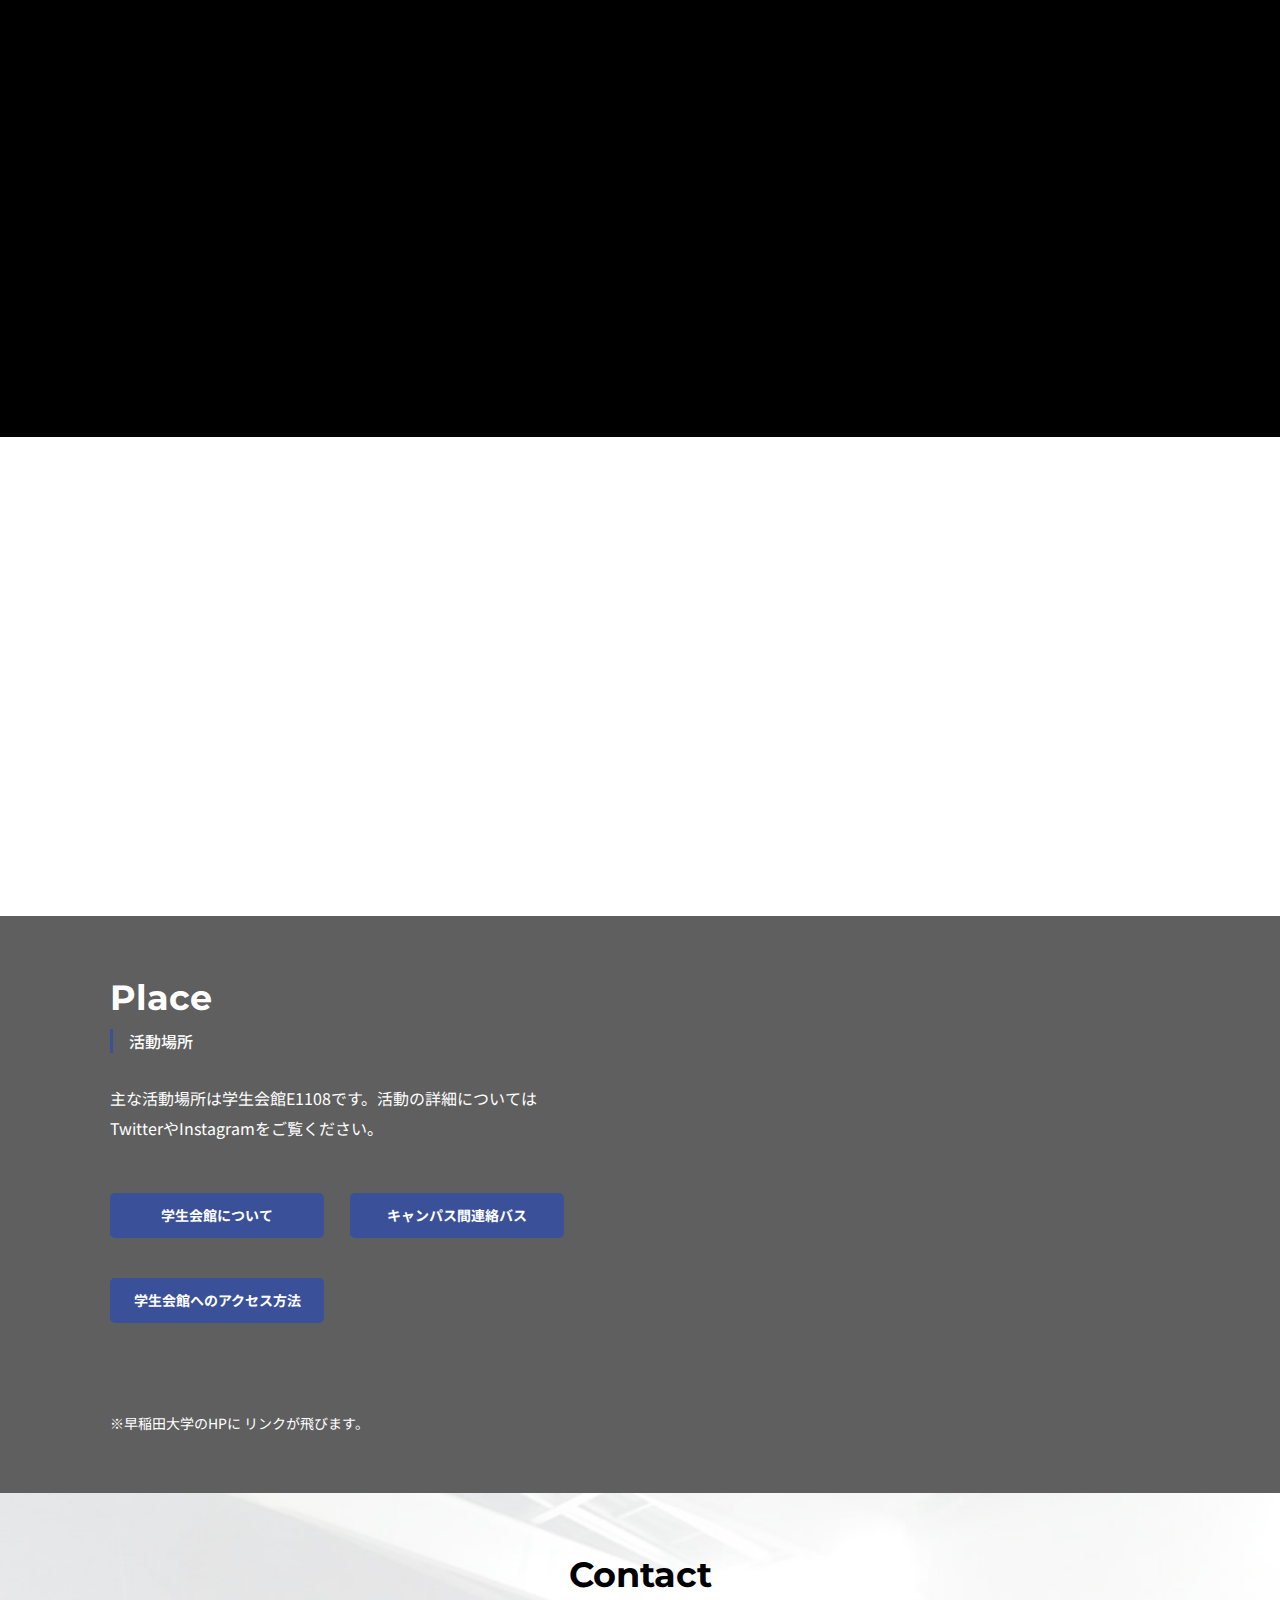
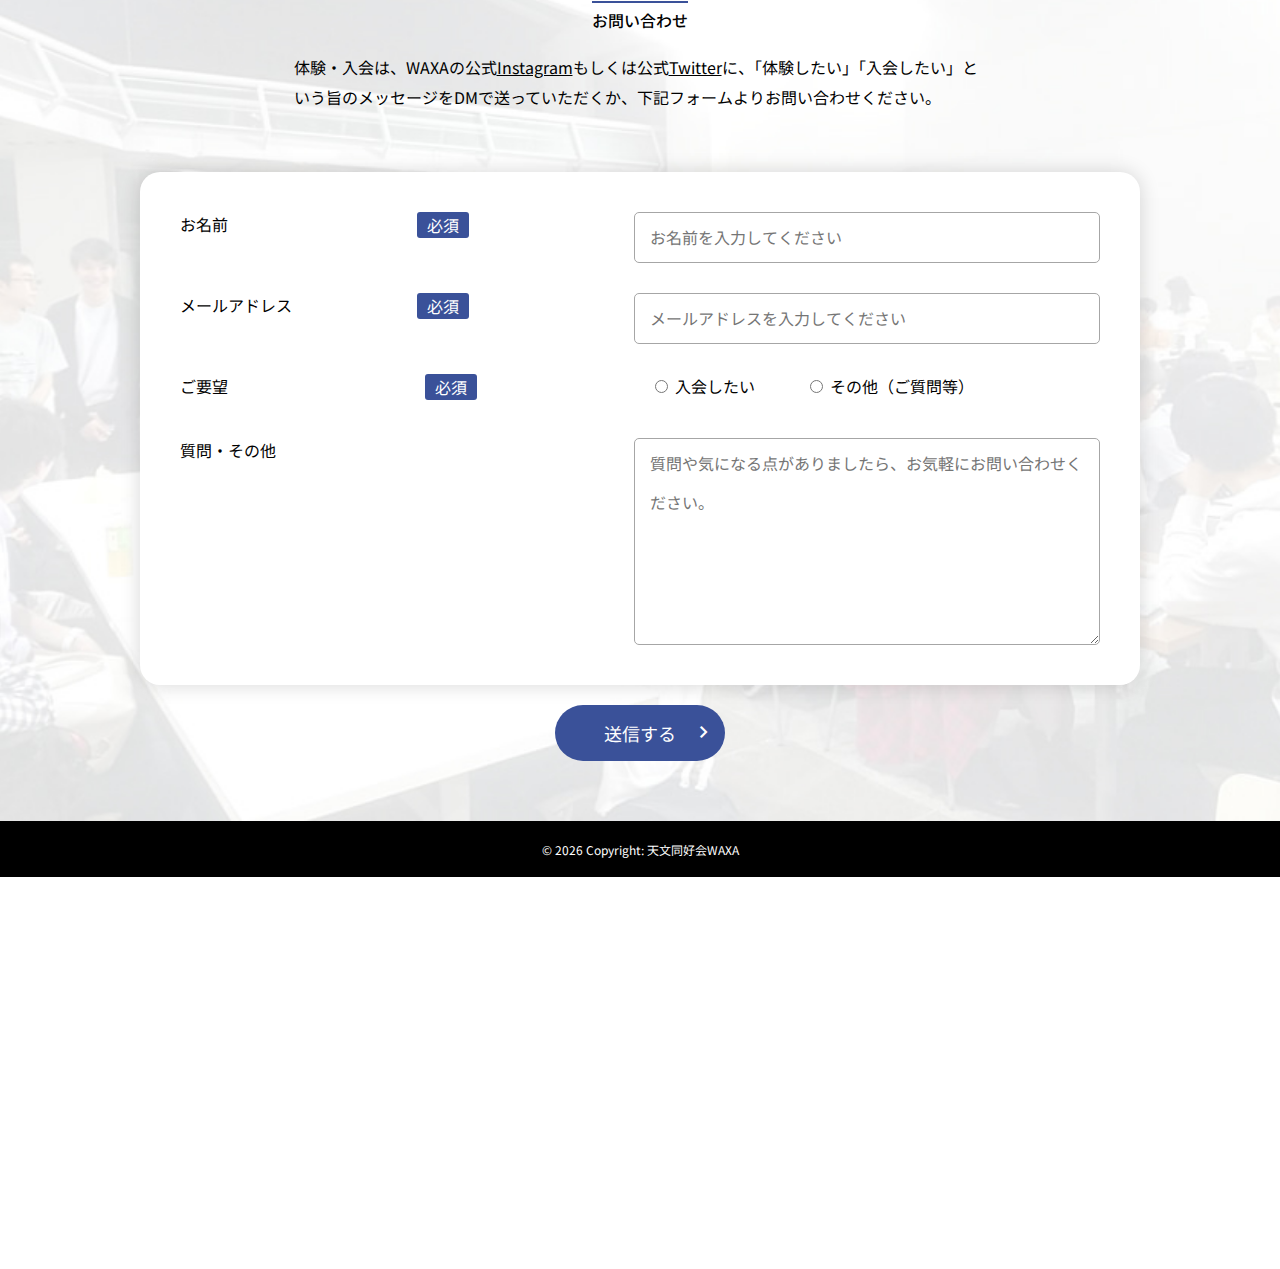
==== commit 07b601bb: "Merge pull request #45 from RikiyaT/main" ====
--- a/index.html
+++ b/index.html
@@ -16,7 +16,18 @@
     <!-- Swiper.js 4.3.3 -->
     <link rel="stylesheet" href="https://cdnjs.cloudflare.com/ajax/libs/Swiper/4.3.3/css/swiper.min.css" />
     <link rel="stylesheet" type="text/css" href="style.css" media="all">
-
+    <link rel="stylesheet" type="text/css" href="assets/animate.min.css" media="all">
+
+    <style>
+        #place {
+            background: url(src/place_bg_sp01.png) no-repeat center/cover;
+        }
+        @media screen and (min-width: 768px) {
+            #place {
+                background: url(src/place_bg_pc01.png) no-repeat center/cover;
+            }
+        }
+    </style>
 </head>
 
 <body>
@@ -51,7 +62,7 @@
                             <a href="https://twitter.com/waxa_souten"><img src="src/twitter-logo.svg" alt="Twitter link"></a>
                         </li>
                         <li>
-                            <a href="#contact" id="header_application-btn">本入会はこちら</a>
+                            <a href="#contact" id="header_application-btn">入会はこちら</a>
                         </li>
                     </ul>
                 </div>
@@ -96,7 +107,7 @@
                     <img src="src/main-visual.png" class="mv_pc_img" alt="">
                     <div class="mv_contents_wrapper">
                         <h1>そうだ、<br>星を見に行こう。</h1>
-                        <a href="#contact">本入会はこちら</a>
+                        <a href="#contact">入会はこちら</a>
                     </div>
 
                 </div>
@@ -108,18 +119,18 @@
                 <div class="container">
                     <div class="row">
                         <div class="contents">
-                            <div class="title">
+                            <div class="title fade">
                                 <h2 style="margin: 0">Activity</h2>
                                 <p>活動内容</p>
                             </div>
-                            <div class="message">
+                            <div class="message fade">
                                 <p>
                                     天文同好会は星空を見るのが好きな人が集まるサークルです。月に数度、長野にある山小屋に星を見に行きます。普段はカメラ班、星座班、望遠鏡班に分かれて活動したり全体で遊んだりしてます。天文に詳しい人もたくさんいますがそれ以上に、詳しくないが星を見たい人、仲間とわいわいしたい人もたくさんいるので気軽にsns等に連絡ください。
                                 </p>
                             </div>
                         </div>
                     </div>
-                    <div class="activity__figure row">
+                    <div class="activity__figure row fade">
                         <img src="src/activity.jpg" alt="images" />
                     </div>
                 </div>
@@ -129,7 +140,7 @@
             <!-- 歴史ここから -->
             <section id="history">
                 <div class="container">
-                    <div class="row">
+                    <div class="row fade">
                         <div class="images">
                             <div><img src="src/history-01.png" alt="" /></div>
                             <div><img src="src/history-02.png" alt="" /></div>
@@ -138,11 +149,11 @@
                     </div>
                     <div class="row">
                         <div class="contents">
-                            <div class="title">
+                            <div class="title fade">
                                 <h2 style="margin: 0">History</h2>
                                 <p>歴史</p>
                             </div>
-                            <div class="message">
+                            <div class="message fade">
                                 <p>
                                     1960年に設立された歴史の長いサークルです。サークルが長野に山小屋を所有、また性能のいい望遠鏡を何本も受け継いできました。
                                 </p>
@@ -155,7 +166,7 @@
 
             <!-- 活動風景ここから -->
             <section id="gallery">
-                <div class="gallery_container">
+                <div class="gallery_container fade">
                     <div class="gallery_title">
                         <h2 style="margin: 0" class="gallery_title_h2">Gallery</h2>
                     </div>
@@ -165,7 +176,7 @@
                     </div>
                 </div>
 
-                <div class="swiper-parent">
+                <div class="swiper-parent fade">
                     <!-- Swiper START -->
                     <div class="swiper-container">
                         <!-- メイン表示部分 -->
@@ -199,26 +210,24 @@
                 <div class="place__container">
                     <div class="place__content">
                         <div class="place__flex">
-                            <div class="place_other_map">
-                                <div class="place__title">
+                            <div class="contents">
+                                <div class="title">
                                     <h2>Place</h2>
-                                    <h3>活動場所</h3>
-                                    <div class="place__message">
-                                        <p>
-                                            主な活動場所は学生会館E1108です。活動の詳細についてはTwitterやInstagramをご覧ください。
-                                        </p>
-                                    </div>
+                                    <p>活動場所</p>
+                                </div>
+                                <div class="message">
+                                    <p>主な活動場所は学生会館E1108です。活動の詳細についてはTwitterやInstagramをご覧ください。</p>
                                 </div>
                                 <div class="place_fields">
                                     <div class="place_boxies">
                                         <div class="place_box place_box1">
-                                            <a href="https://www.waseda.jp/inst/student/facility/studentcenter" target="_blank">学生会館について</a>
+                                            <a href="https://www.waseda.jp/inst/student/facility/studentcenter">学生会館について</a>
                                         </div>
                                         <div class="place_box place_box2">
-                                            <a href="https://www.waseda.jp/fsci/assets/uploads/2022/03/2022nishiwaseda-shuttle-bus-timetable.pdf" target="_blank">キャンパス間連絡バス</a>
+                                            <a href="https://www.waseda.jp/fsci/assets/uploads/2022/03/2022nishiwaseda-shuttle-bus-timetable.pdf">キャンパス間連絡バス</a>
                                         </div>
                                         <div class="place_box place_box3">
-                                            <a href="https://waseda.app.box.com/s/lwwbo30xn58b1mjoahvthnmbrad5xqrm" target="_blank">学生会館へのアクセス方法</a>
+                                            <a href="https://waseda.app.box.com/s/lwwbo30xn58b1mjoahvthnmbrad5xqrm">学生会館へのアクセス方法</a>
                                         </div>
                                     </div>
                                     <p>
@@ -246,21 +255,21 @@
                             <p><span>お問い合わせ</span></p>
                         </div>
                         <div class="message">
-                            <p>体験・入会は、WAXAの公式Instagramもしくは公式Twitterに、「体験したい」「入会したい」という旨のメッセージをDMで送っていただくか、下記フォームよりお問い合わせください。</p>
+                            <p>体験・入会は、WAXAの公式<a href="#">Instagram</a>もしくは公式<a href="#">Twitter</a>に、「体験したい」「入会したい」という旨のメッセージをDMで送っていただくか、下記フォームよりお問い合わせください。</p>
                         </div>
     
                         <form>
-                            <div class="form_control">
+                            <div class="form_control" style="margin-bottom:30px;">
                                 <label>お名前</label>
                                 <div class="badge"><p>必須</p></div>
                                 <input class="input_form" type="text" name="name" placeholder="お名前を入力してください">
                             </div>
-                            <div class="form_control">
+                            <div class="form_control" style="margin-bottom:30px;">
                                 <label>メールアドレス</label>
                                 <div class="badge"><p>必須</p></div>
                                 <input class="input_form" type="email" name="email" placeholder="メールアドレスを入力してください">
                             </div>
-                            <div class="form_control">
+                            <div class="form_control" style="margin-bottom:30px;">
                                 <label>ご要望</label>
                                 <div class="badge"><p>必須</p></div>
                                 <div class="form_check">
@@ -270,7 +279,7 @@
                                     </div>
                                     <div class="form_check_radio">
                                         <input type="radio" id="radio2" name="request" value="その他">
-                                        <label for="radio2">その他</label>
+                                        <label for="radio3">その他（ご質問等）</label>
                                     </div>
                                 </div>
                             </div>
@@ -294,7 +303,7 @@
         <!-- フッターここから -->
         <footer id="footer">
             <div class="footer_wrapper">
-                <p>©︎
+                <p>&copy;
                     <script type="text/javascript">
                         myDate = new Date();
                         myYear = myDate.getFullYear();
@@ -306,6 +315,8 @@
         </footer>
         <!-- フッターここまで -->
     </div>
+    <script src="https://ajax.googleapis.com/ajax/libs/jquery/3.4.1/jquery.min.js"></script>
+    <script type="text/javascript" src="assets/js/jquery.waypoints.min.js"></script>
     <script src="https://cdnjs.cloudflare.com/ajax/libs/Swiper/4.3.3/js/swiper.min.js"></script>
     <script type="text/javascript" src="assets/js/main.js"></script>
 </body>
--- a/style.css
+++ b/style.css
@@ -48,6 +48,7 @@
 .container {
     display: flex;
     flex-wrap: wrap;
+    align-items: center;
     max-width: 1320px;
     margin: 0 auto;
 }
@@ -62,7 +63,22 @@
 }
 
 .message {
-    padding-top: 30px;
+    padding-top: 60px;
+    margin-bottom: 30px;
+}
+
+.message p {
+    line-height: 30px;
+}
+
+
+/* 見出しサブタイトルの装飾 */
+
+.contents .title p::before {
+    content: '';
+    margin-right: 1.6rem;
+    border-right: 3px solid #3A5199;
+    background: #3A5199;
 }
 
 
@@ -72,7 +88,25 @@
 } */
 
 .title h2 {
+    font-family: 'Montserrat';
     font-size: 3.5rem;
+    margin: 0 0 7px 0;
+}
+
+.title p {
+    font-weight: 500;
+    font-size: 1.6rem;
+}
+
+.fade {
+    opacity: 0;
+    transform: translateY(30px);
+    transition: opacity 1.5s, transform 1s;
+}
+
+.fade.active {
+    opacity: 1;
+    transform: translateY(0px);
 }
 
 
@@ -248,24 +282,24 @@
     position: relative;
 }
 
-.mv_wrapper{
+.mv_wrapper {
     position: relative;
 }
 
-.mv_sp_img{
+.mv_sp_img {
     width: 100%;
     height: calc(100vh - 10rem);
-    object-fit:cover;
+    object-fit: cover;
     position: absolute;
     top: 0;
     z-index: 40;
 }
 
-.mv_pc_img{
+.mv_pc_img {
     display: none;
 }
 
-.mv_contents_wrapper{
+.mv_contents_wrapper {
     width: 100%;
     left: 0;
     right: 0;
@@ -276,10 +310,11 @@
     z-index: 50;
 }
 
-.mv_contents_wrapper h1{
+.mv_contents_wrapper h1 {
     position: relative;
     width: 100%;
-    font-family:'Noto Serif JP', serif;;
+    font-family: 'Noto Serif JP', serif;
+    ;
     font-style: normal;
     font-weight: 400;
     font-size: 3.2rem;
@@ -288,7 +323,7 @@
     color: #FFFFFF;
 }
 
-.mv_contents_wrapper a{
+.mv_contents_wrapper a {
     position: relative;
     background-color: #FFFFFF;
     color: #000000;
@@ -302,6 +337,7 @@
     line-height: 2rem;
 }
 
+
 /*-----------------------------------------------
 活動内容
 -----------------------------------------------*/
@@ -309,7 +345,7 @@
 #activity {
     width: 100%;
     background: rgb(255, 255, 255);
-    padding: 40px 0;
+    padding: 60px 0;
     position: relative;
     z-index: 50;
 }
@@ -317,7 +353,6 @@
 #activity .container {
     max-width: 1340px;
     margin: 0 auto;
-    flex-wrap: wrap-reverse;
 }
 
 #activity .contents h2,
@@ -325,12 +360,6 @@
     color: rgb(0, 0, 0);
 }
 
-#activity .contents .title p::before {
-    content: '';
-    margin-right: 1.6rem;
-    border: 0.23rem solid #3A5199;
-}
-
 
 /*-----------------------------------------------
 歴史
@@ -339,7 +368,11 @@
 #history {
     width: 100%;
     background: rgb(0, 0, 0);
-    padding: 40px 0;
+    padding: 60px 0;
+}
+
+#history .container {
+    flex-wrap: wrap-reverse;
 }
 
 #history .contents h2,
@@ -374,7 +407,7 @@
 #gallery {
     width: 100%;
     background: rgb(255, 255, 255);
-    padding: 40px 0;
+    padding: 60px 0;
     position: relative;
     margin: auto;
 }
@@ -386,6 +419,7 @@
 #gallery .gallery_title_h2 {
     font-size: 3.5rem;
     font-family: 'Montserrat';
+    margin: 0;
 }
 
 #gallery .gallery_title {
@@ -428,8 +462,6 @@
 }
 
 
-
-
 /* ページネーションのサイズと色 */
 
 .swiper-pagination-bullet {
@@ -437,9 +469,11 @@
     height: 14px;
     width: 14px;
 }
+
 .swiper-container-horizontal>.swiper-pagination-bullets .swiper-pagination-bullet-active {
     position: relative;
 }
+
 .swiper-container-horizontal>.swiper-pagination-bullets .swiper-pagination-bullet-active::before {
     content: '';
     display: block;
@@ -451,6 +485,7 @@
     top: -5px;
     left: -5px;
 }
+
 .swiper-container-horizontal>.swiper-pagination-bullets .swiper-pagination-bullet-active::after {
     content: '';
     display: block;
@@ -462,9 +497,11 @@
     top: -3px;
     left: -3px;
 }
+
 .swiper-container-horizontal>.swiper-pagination-bullets .swiper-pagination-bullet {
     margin: 0 12px;
 }
+
 .swiper-pagination {
     position: relative !important;
 }
@@ -482,41 +519,31 @@
 }
 
 .place__container {
-    background: url(src/place_bg_sp01.png) no-repeat center/cover;
-    padding: 16vw 4vw 16vw 4vw;
+    padding: 0 4vw 0 4vw;
 }
 
 #place h2 {
     font-family: 'Montserrat', sans-serif;
     font-weight: 700;
-    font-size: 9.33vw;
+    font-size: 3.5rem;
     margin-bottom: 0.8vw;
     margin-top: 0;
 }
 
 #place h3 {
-    font-size: 4.2666666667vw;
+    font-size: 1.6rem;
     font-weight: 500;
     margin-bottom: 8vw;
-}
-
-.place__message {
-    margin-bottom: 10.66vw;
-}
-
-#place h3::before {
-    content: "";
-    display: inline-block;
-    width: .8vw;
-    height: 6.13vw;
-    margin-right: 4vw;
-    background-color: #3A5199;
-    position: relative;
-    top: 1.56vw;
+    padding-left: 3.73vw;
+}
+
+#place .message {
+    padding-top: 30px;
+    margin-bottom: 50px;
 }
 
 .place__message p {
-    font-size: 3.73vw;
+    font-size: 1.4rem;
     margin: 0;
 }
 
@@ -527,29 +554,32 @@
 }
 
 #place .place_fields * {
-    font-size: 3.2vw;
+    font-size: 1.2rem;
 }
 
 #place .place_boxies {
-    display: block;
     font-family: 'Montserrat', sans-serif;
-    ;
     font-style: normal;
     font-weight: 700;
     width: 52.26vw;
-    height: 12vw;
-    line-height: 12vw;
     text-align: center;
-    height: 49.33vw;
     margin-bottom: 10.6666666667vw;
-}
-
-#place .place_box1,
-.place_box2,
-.place_box3 {
+    display: block;
+    flex-wrap: wrap;
+    justify-content: space-between;
+}
+
+#place .place_box1 a,
+.place_box2 a,
+.place_box3 a {
+    display: flex;
+    width: 196px;
+    height: 45px;
     background: #3A5199;
     border-radius: 1.33vw;
     margin-bottom: 6.66vw;
+    align-items: center;
+    justify-content: center;
 }
 
 #place .place_box1:hover,
@@ -583,6 +613,7 @@
 /*-----------------------------------------------
 お問い合わせ
 -----------------------------------------------*/
+
 #contact {
     position: relative;
     background-position: center;
@@ -610,7 +641,7 @@
 }
 
 #contact .title p span {
-	display: inline-block;
+    display: inline-block;
     border-top: #3A5199 solid 2px;
     padding-top: 5px;
     margin-top: 5px;
@@ -626,21 +657,32 @@
     max-width: 693px;
 }
 
+#contact .message a {
+    color: rgb(0, 0, 0);
+    text-decoration: underline;
+    transition: .3s;
+}
+
+#contact .message a:hover {
+    color: rgb(139, 139, 139);
+}
+
+
 /* お問い合わせフォーム */
+
 form {
     width: auto;
     background: rgb(255, 255, 255);
-	border-radius: 20px;
-	box-shadow: 10px 10px 20px rgb(0 0 0 / 25%);
-	padding: 20px;
-	margin: 20px 10px;
+    border-radius: 20px;
+    box-shadow: 0 0 10px rgb(0 0 0 / 16%);
+    padding: 40px 25px;
+    margin: 20px 10px;
 }
 
 .form_control {
-	display: flex;
-	flex-wrap: wrap;
-	justify-content: flex-start;
-    margin: 15px 0;
+    display: flex;
+    flex-wrap: wrap;
+    justify-content: flex-start;
 }
 
 .form_control label {
@@ -648,11 +690,11 @@
 }
 
 .form_control .input_form {
-    line-height: 3.0rem;
+    line-height: 2.9rem;
     box-sizing: border-box;
     border: 0.5px solid rgb(166 166 166);
     border-radius: 5px;
-    padding: 5px;
+    padding: 5px 15px;
     width: 100%;
 }
 
@@ -662,7 +704,7 @@
 
 .form_control .badge p {
     width: fit-content;
-	background: #3A5199;
+    background: #3A5199;
     color: rgb(255 255 255);
     border-radius: 3px;
     padding: 1px 10px;
@@ -670,31 +712,48 @@
 
 .form_control .form_check {
     display: flex;
-    gap: 30px;
-    width: 100%;
-}
+    flex-wrap: wrap;
+    column-gap: 30px;
+    width: 100%;
+}
+
+.form_check_radio {
+    margin-bottom: 10px;
+}
+
+
 /* ボタン */
+
 #contact .button {
     display: flex;
     width: 170px;
-	background: #3A5199;
+    background: rgb(58, 81, 153);
     border-radius: 28px;
     color: rgb(255 255 255);
+    cursor: pointer;
     padding: 15px 9px 15px 49px;
-	margin: 0 auto;
+    margin: 0 auto;
+    transition: .3s;
+}
+
+#contact .button:hover {
+    background: rgb(92, 119, 199);
 }
 
 #contact .button div {
-	font-size: 18px;
+    font-size: 18px;
 }
 
 #contact .button span {
-	margin-left: auto;
-}
+    margin-left: auto;
+}
+
+
 /*-----------------------------------------------
 フッター
 -----------------------------------------------*/
-.footer_wrapper{
+
+.footer_wrapper {
     width: 100%;
     height: 5.6rem;
     display: flex;
@@ -703,7 +762,7 @@
     background-color: #000000;
 }
 
-.footer_wrapper p{
+.footer_wrapper p {
     font-family: 'Noto Sans JP';
     font-style: normal;
     font-weight: 400;
@@ -712,6 +771,7 @@
     color: #FFFFFF;
 }
 
+
 /*----------------------------------------------------------------------------------------------
 PC表示
 ----------------------------------------------------------------------------------------------*/
@@ -720,9 +780,6 @@
     /*-----------------------------------------------
     ブロックの基底要素
     -----------------------------------------------*/
-    .container {
-        padding: 50px 0;
-    }
     .container .row {
         width: 50%;
         height: 100%;
@@ -745,11 +802,10 @@
     .header_hamburger-menu {
         display: none;
     }
-
     .header_wrapper {
-        max-width: calc(1080px + 2rem); 
+        max-width: calc(1080px + 2rem);
         height: 7rem;
-        justify-content:space-between;
+        justify-content: space-between;
         padding: 0 2rem;
         margin: 0 auto;
     }
@@ -782,7 +838,7 @@
     }
     .header_menu-content-pc ul li {
         display: flex;
-        margin: 0 2rem;
+        margin: 0 1.2rem;
         align-items: center;
     }
     .header_menu-content-pc ul li:not(:last-child) {
@@ -812,11 +868,10 @@
     /*-----------------------------------------------
     メインビジュアル
     -----------------------------------------------*/
-    .mv_sp_img{
+    .mv_sp_img {
         display: none;
     }
-
-    .mv_pc_img{
+    .mv_pc_img {
         display: inline;
         width: 100%;
         height: calc(100vh - 10rem);
@@ -825,30 +880,23 @@
         top: 0;
         z-index: 40;
     }
-
-    .mv_contents_wrapper{
-        max-width: calc(1080px + 2rem); 
+    .mv_contents_wrapper {
+        max-width: calc(1080px + 2rem);
         top: 26.5rem;
         margin: 0 auto;
         padding: 0 2rem;
     }
-
-    .mv_contents_wrapper h1{
+    .mv_contents_wrapper h1 {
         font-size: 5.0rem;
         line-height: 7.2rem;
     }
-
-    .mv_contents_wrapper a{
+    .mv_contents_wrapper a {
         font-size: 1.6rem;
         line-height: 1.1;
     }
-
     /*-----------------------------------------------
     活動内容
     -----------------------------------------------*/
-    #activity {
-        padding: 60px 0;
-    }
     #activity img {
         display: block;
         height: 100%;
@@ -859,13 +907,16 @@
         position: absolute;
         right: 0;
         max-width: 746px;
-        max-height: 694px;
+        height: unset;
+        top: 50%;
+        transform: translateY(-50%);
+        -webkit-transform: translateY(-50%);
+        /* padding-top: calc(281px - 12vw); */
     }
     #activity .activity__figure img {
         width: auto;
         height: auto;
         max-width: 100%;
-        max-height: 100%;
     }
     /*-----------------------------------------------
     歴史
@@ -879,6 +930,15 @@
         height: 100%;
         text-align: center;
     }
+    #gallery .gallery_button_pc_only {
+        display: block;
+    }
+    .swiper-button-prev {
+        top: 36%;
+    }
+    .swiper-button-next {
+        top: 36%;
+    }
     /*-----------------------------------------------
     活動場所
     -----------------------------------------------*/
@@ -888,10 +948,6 @@
     #place {
         width: 100%;
         color: #FFFFFF;
-        padding: 60px 0;
-    }
-    .place__container {
-        background: url(src/place_bg_pc01.png) no-repeat center/cover;
         padding: 60px 0;
     }
     .place__content {
@@ -910,12 +966,13 @@
         font-family: 'Noto Sans JP';
         font-weight: 500;
         margin-bottom: 30px;
+        padding-left: 14px;
     }
     .place__message {
         margin-bottom: 50px;
     }
     #place h3::before {
-        content: "";
+        content: none;
         display: inline-block;
         width: 2px;
         height: 23px;
@@ -933,9 +990,7 @@
         display: flex;
         justify-content: space-between;
         margin: 0 10px;
-    }
-    .place_other_map {
-        max-width: 458px;
+        gap: 20px;
     }
     #place .place_fields {
         display: block;
@@ -967,6 +1022,13 @@
     #place .place_box1,
     .place_box2,
     .place_box3 {
+        margin-right: 10px;
+        transition: .5s all;
+    }
+    #place .place_box1 a,
+    .place_box2 a,
+    .place_box3 a {
+        flex-shrink: 0;
         background: #3A5199;
         border-radius: 5px;
         margin-bottom: 40px;
@@ -1012,6 +1074,7 @@
         max-width: 1000px;
         width: 95vw;
         padding: 40px;
+        box-shadow: 0px 0px 20px rgb(0 0 0 / 16%)
     }
     .form_control {
         justify-content: space-between;
@@ -1021,6 +1084,7 @@
     }
     .form_control .input_form {
         flex: 6;
+        line-height: 3.9rem;
     }
     .form_control .form_check {
         flex: 6;
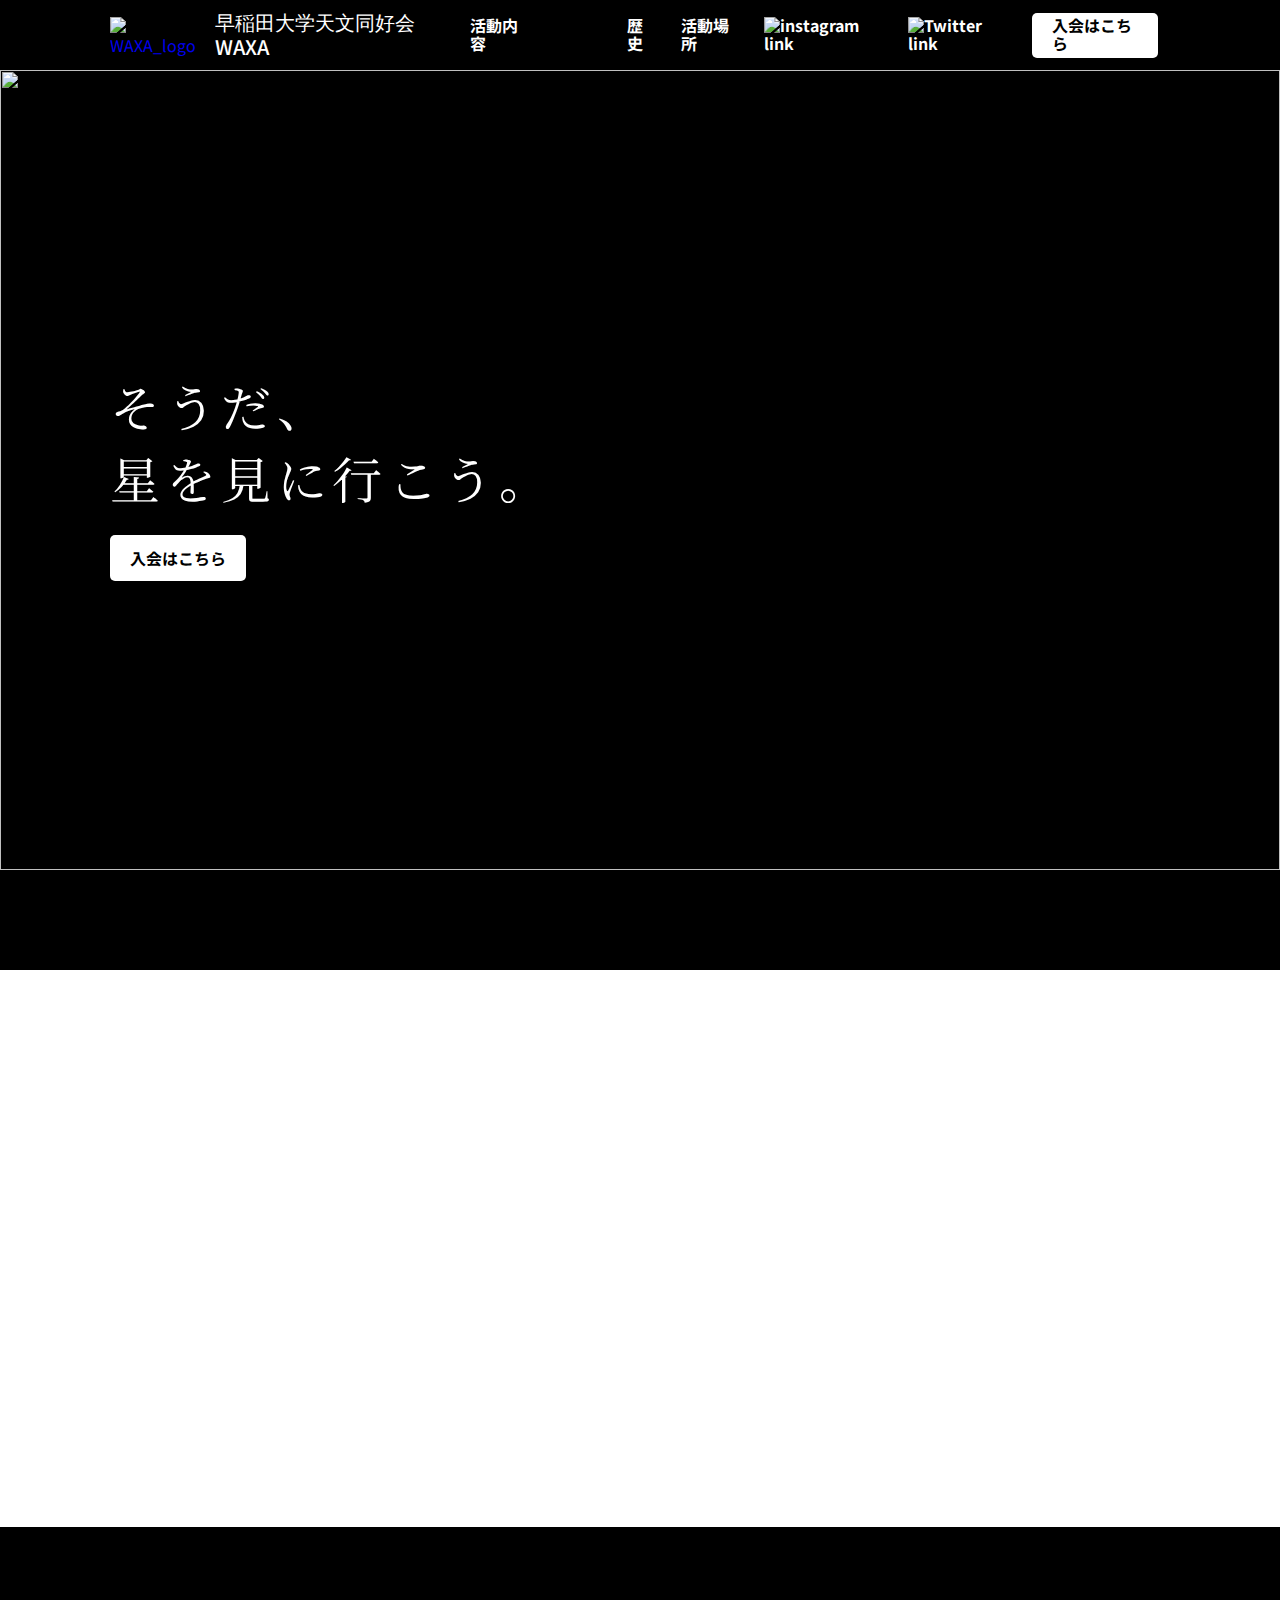
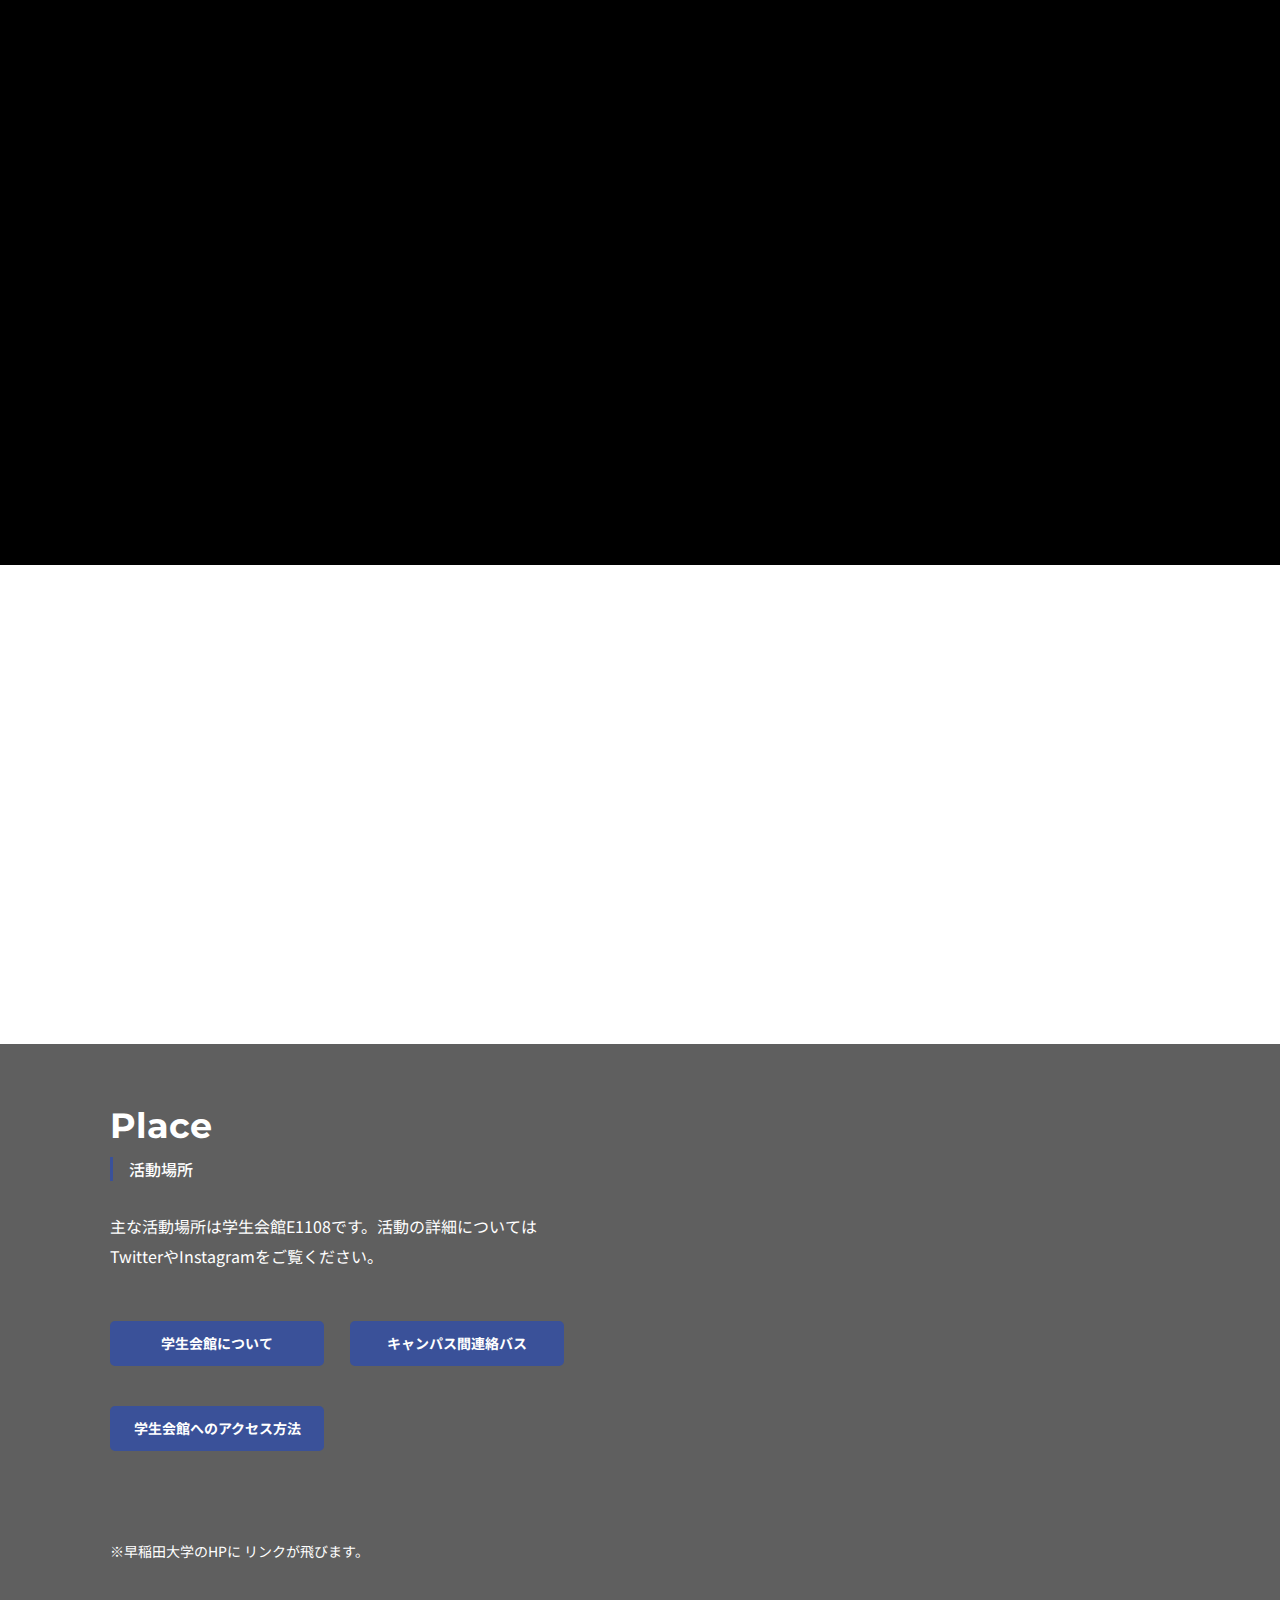
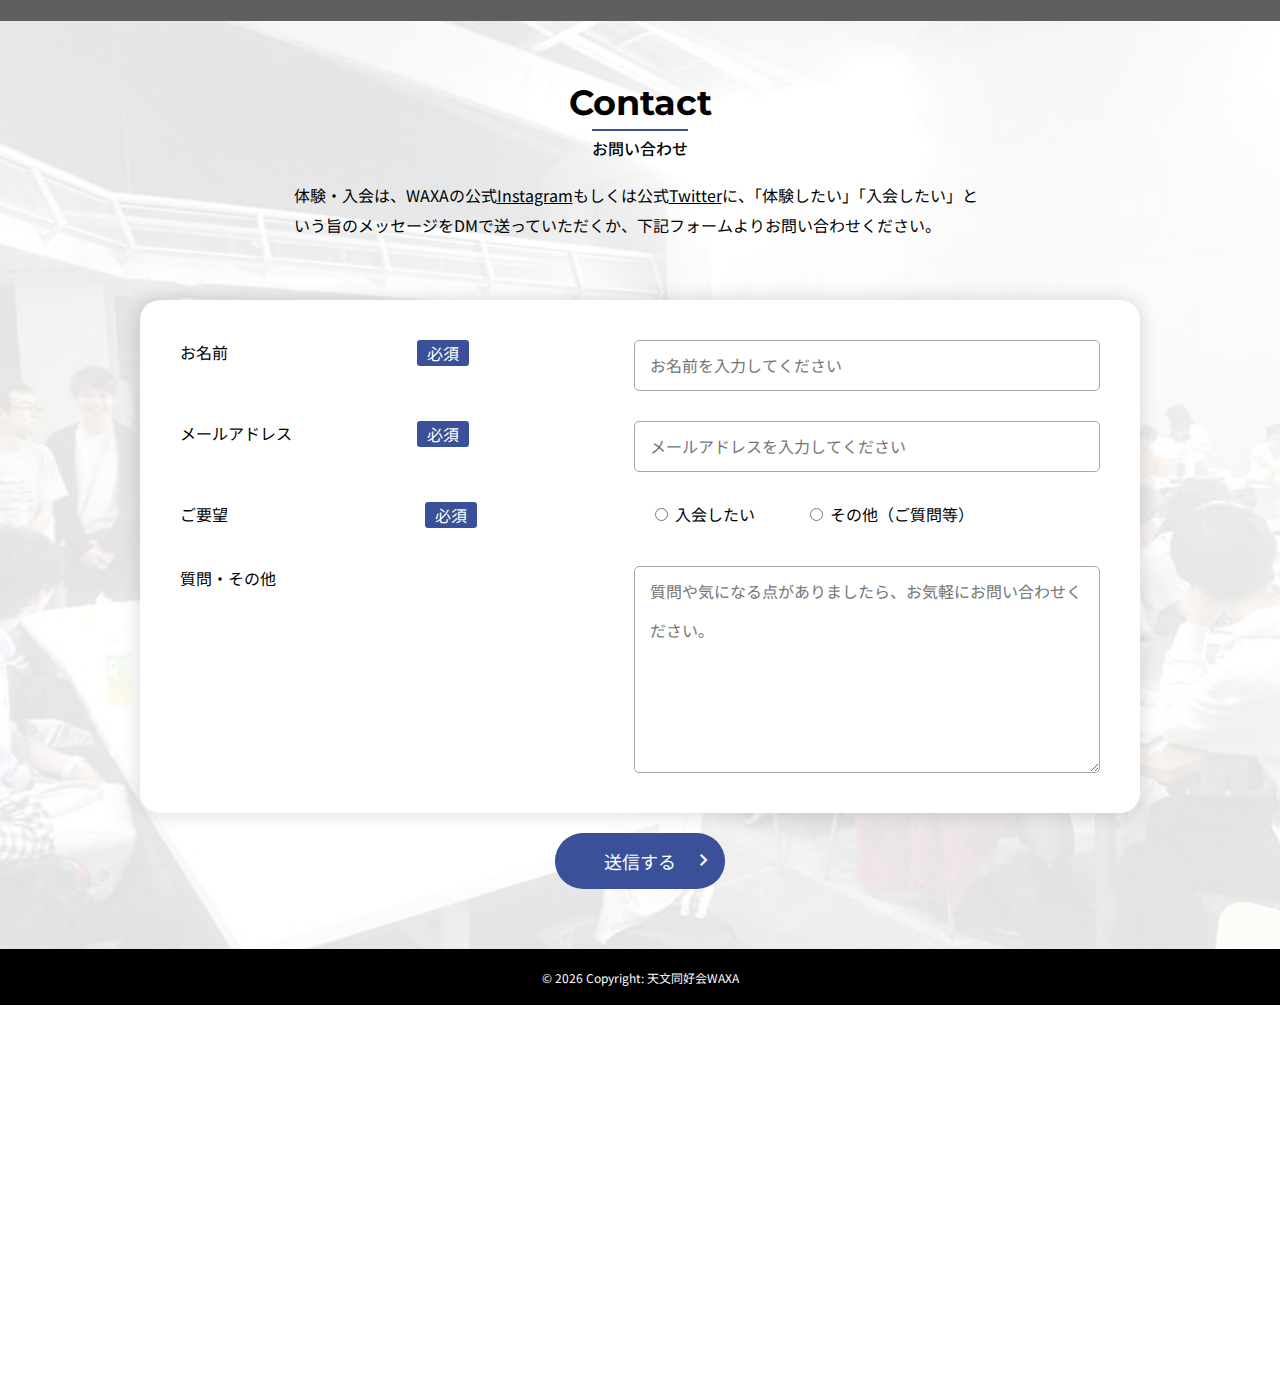
==== commit 35ff6275: "Update index.html style.css" ====
--- a/index.html
+++ b/index.html
@@ -48,9 +48,10 @@
                     <ul>
                         <li>
                             <a href="#activity">活動内容</a>
-                        </li>
-                        <li>
-                            <a href="#history">歴史</a>
+                            <p>こんばんは</p>
+                        </li>
+                        <li>
+                            <a href="#information">歴史</a>
                         </li>
                         <li>
                             <a href="#place">活動場所</a>
@@ -138,7 +139,7 @@
             <!-- 活動内容ここまで -->
 
             <!-- 歴史ここから -->
-            <section id="history">
+            <section id="information">
                 <div class="container">
                     <div class="row fade">
                         <div class="images">
@@ -150,13 +151,16 @@
                     <div class="row">
                         <div class="contents">
                             <div class="title fade">
-                                <h2 style="margin: 0">History</h2>
-                                <p>歴史</p>
+                                <h2 style="margin: 0">Information</h2>
+                                <p>サークル情報</p>
                             </div>
                             <div class="message fade">
-                                <p>
-                                    1960年に設立された歴史の長いサークルです。サークルが長野に山小屋を所有、また性能のいい望遠鏡を何本も受け継いできました。
-                                </p>
+                                <table>
+                                    <tr><th>員数</th><td>約20人</td></tr>
+                                    <tr><th>代表</th><td>山田太郎</td></tr>
+                                    <tr><th>設立</th><td>1960年</td></tr>
+                                    <tr><th>会費</th><td>2500円</td></tr>
+                                </table>
                             </div>
                         </div>
                     </div>
--- a/style.css
+++ b/style.css
@@ -365,40 +365,60 @@
 歴史
 -----------------------------------------------*/
 
-#history {
+#information {
     width: 100%;
     background: rgb(0, 0, 0);
     padding: 60px 0;
 }
 
-#history .container {
+#information .container {
     flex-wrap: wrap-reverse;
 }
 
-#history .contents h2,
-#history .contents p {
+#information .contents h2,
+#information .contents p, table{
     color: rgb(255, 255, 255);
 }
 
-#history .images {
+#information .images {
     display: flex;
     justify-content: center;
     grid-gap: 10px;
     margin: 0 auto;
 }
 
-#history .images div {
+#information .images div {
     width: 180px;
     height: 390px;
     background: rgb(224, 150, 150);
 }
 
-#history .images div img {
+#information .images div img {
     width: 100%;
     height: 100%;
     object-fit: cover;
 }
-
+#information .contents table {
+    border-collapse: collapse;
+    width: 95%;
+    height: 100%;
+    text-align:left;
+}
+
+#information .contents table tr {
+    border-top: #eceef3 solid 1px;
+    margin-top: 20px;
+}
+#information .contents table tr:last-child {
+    border-bottom: #eceef3 solid 1px;
+}
+/* #information .contents table tr th {
+    padding-right: 30px;
+} */
+#information .contents table tr td {
+    padding-top: 20px;
+    padding-bottom: 20px;
+}
 
 /*-----------------------------------------------
 活動風景
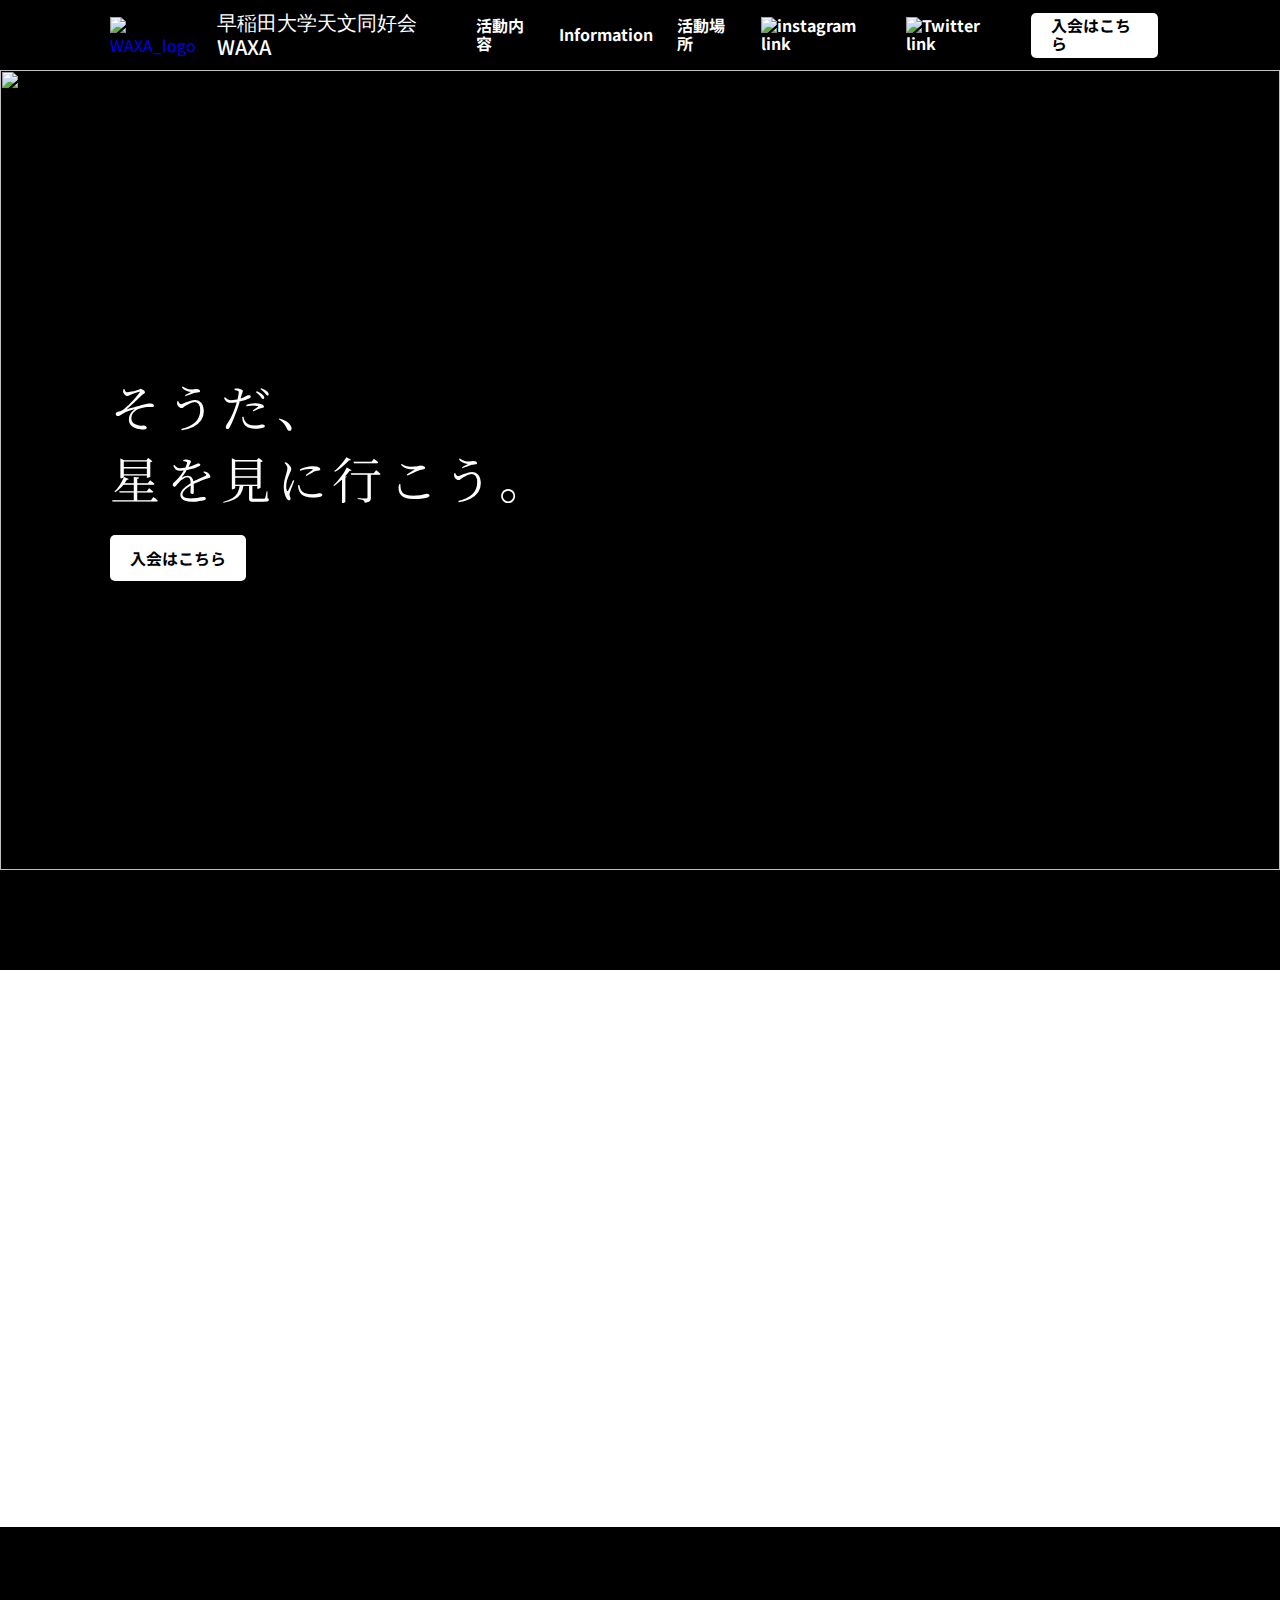
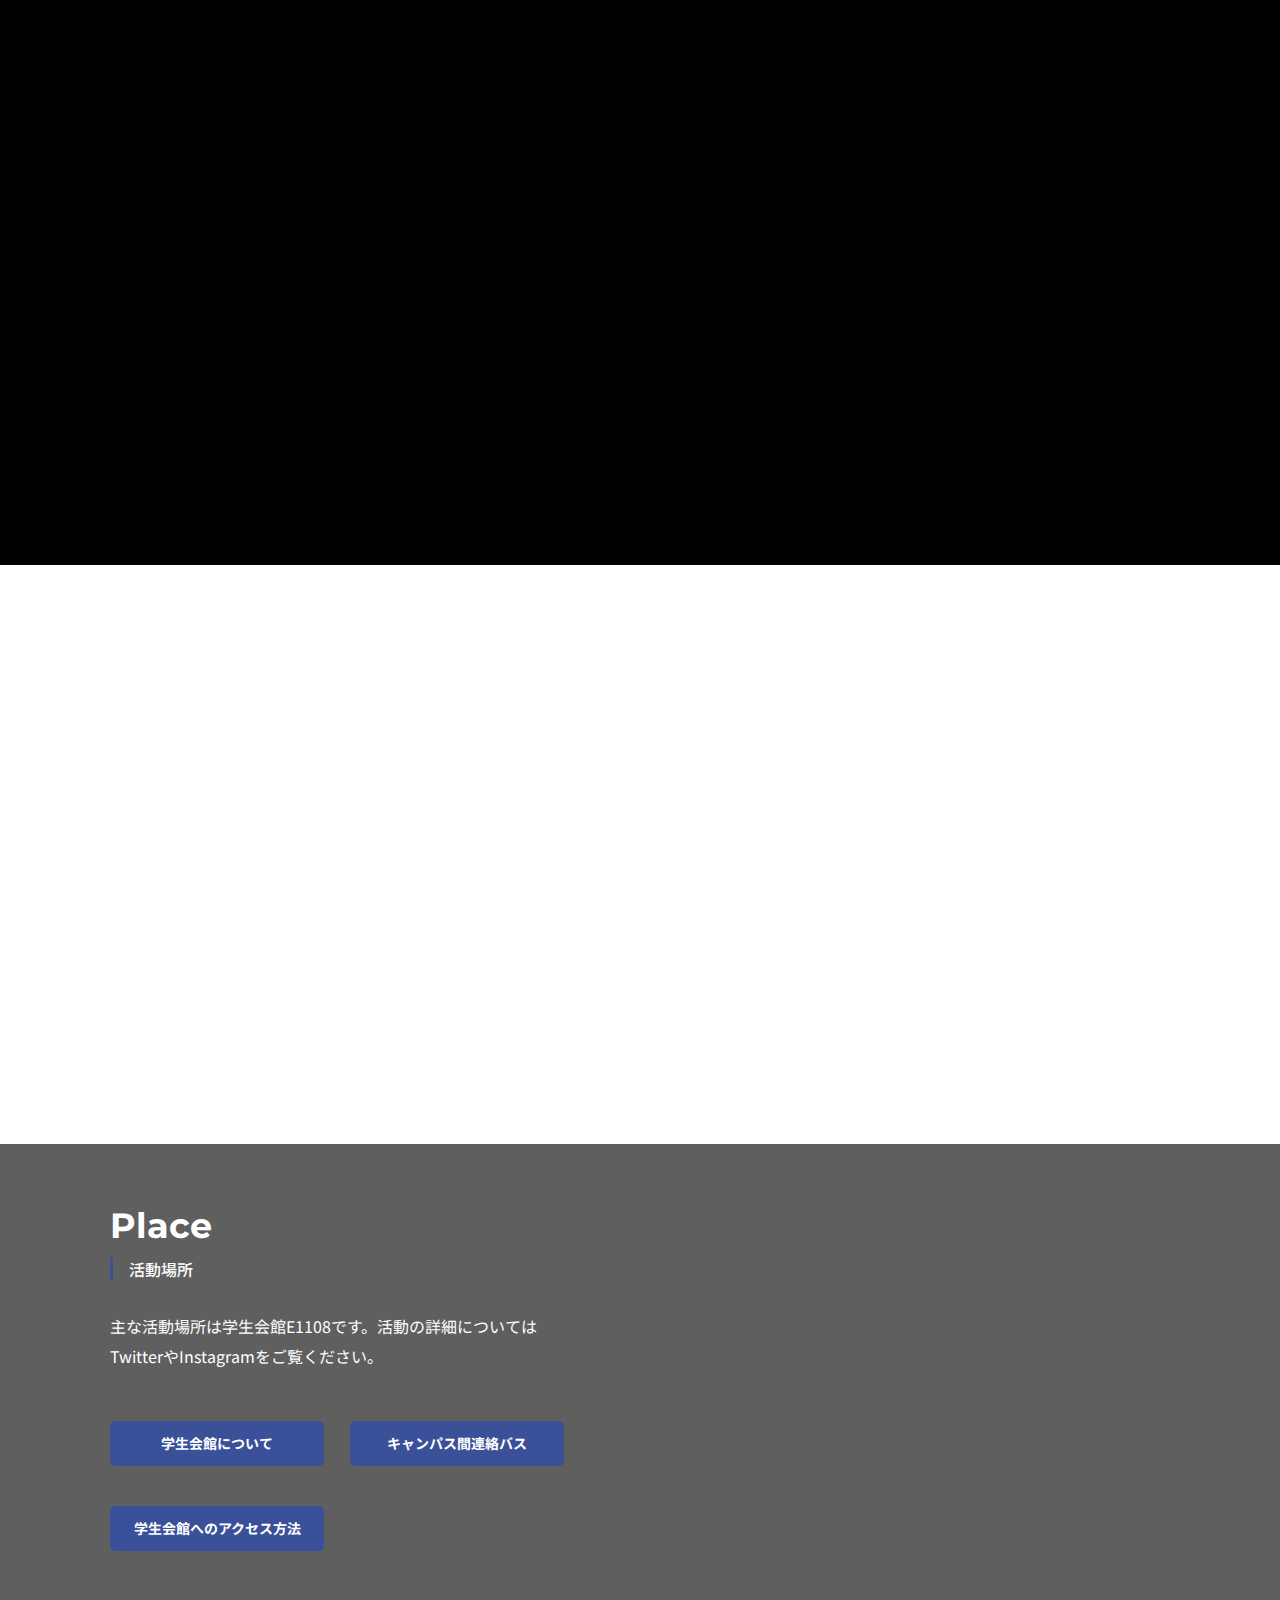
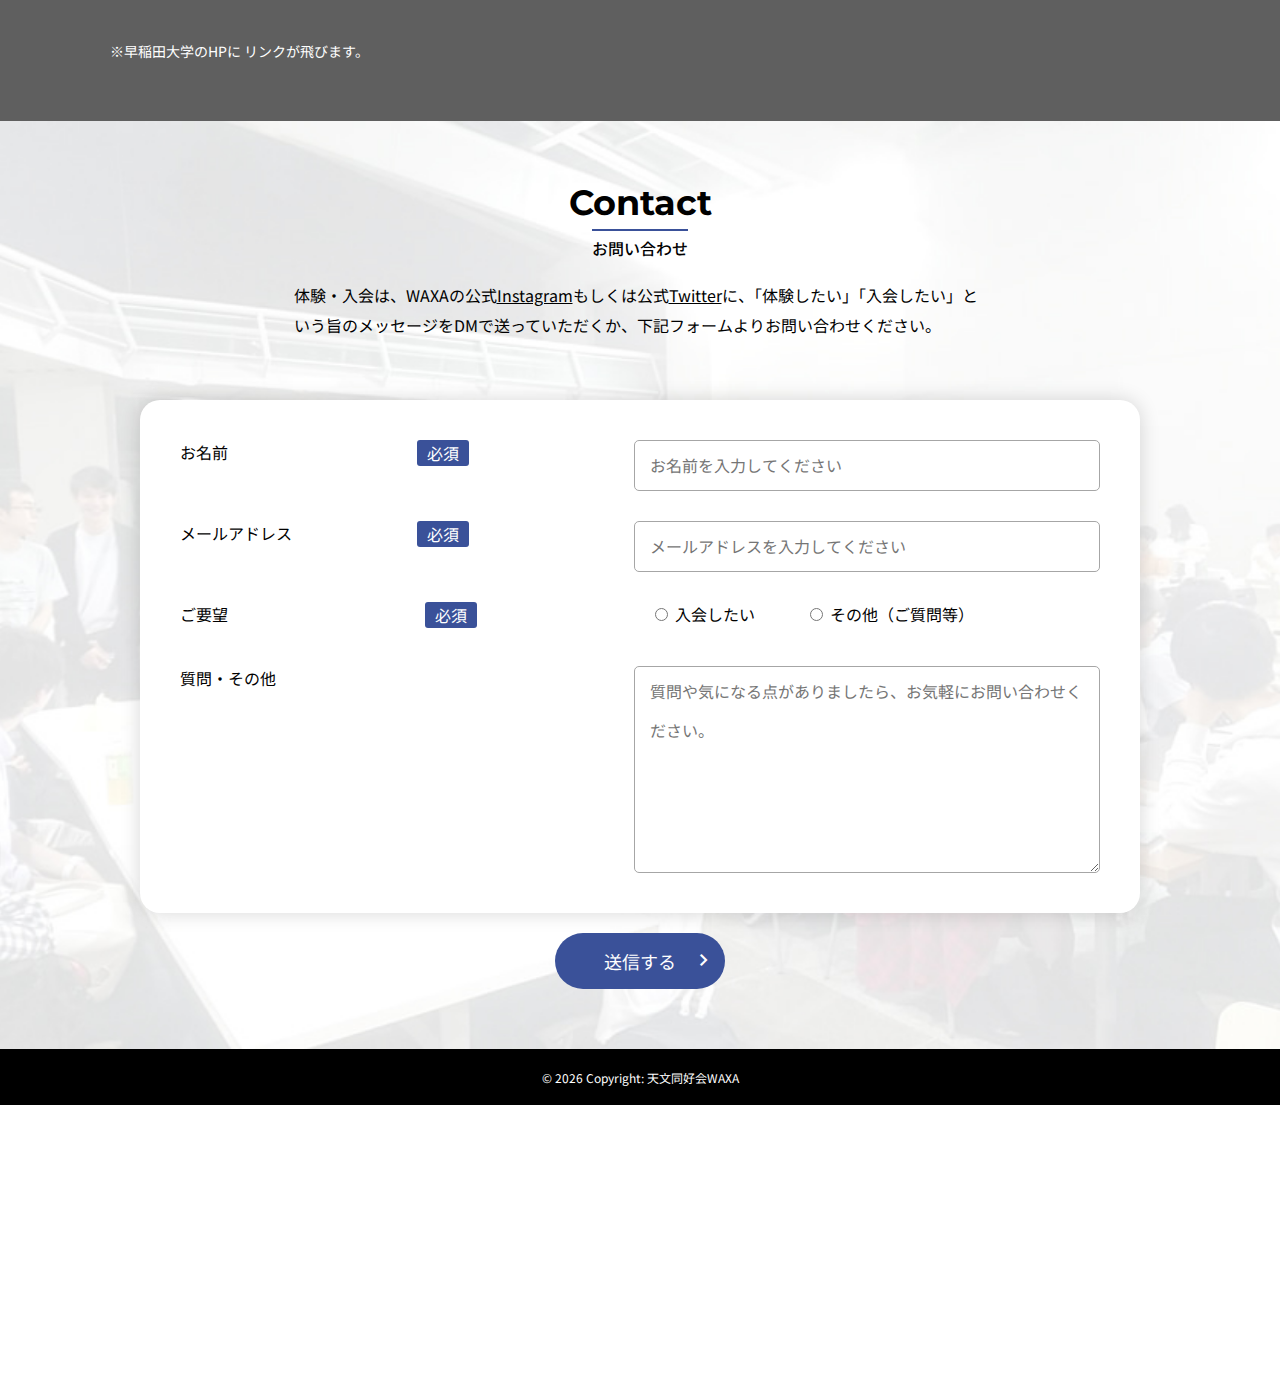
==== commit eea7c24f: "Merge pull request #47 from iput2020-kodama/main" ====
--- a/index.html
+++ b/index.html
@@ -22,6 +22,7 @@
         #place {
             background: url(src/place_bg_sp01.png) no-repeat center/cover;
         }
+        
         @media screen and (min-width: 768px) {
             #place {
                 background: url(src/place_bg_pc01.png) no-repeat center/cover;
@@ -48,10 +49,11 @@
                     <ul>
                         <li>
                             <a href="#activity">活動内容</a>
-                            <p>こんばんは</p>
-                        </li>
-                        <li>
-                            <a href="#information">歴史</a>
+                        </li>
+                        <li>
+
+                            <a href="#information">Information</a>
+
                         </li>
                         <li>
                             <a href="#place">活動場所</a>
@@ -78,7 +80,7 @@
                             <label for="header_menu-btn-check" onclick="location.href='#activity'">活動内容</label>
                         </li>
                         <li>
-                            <label for="header_menu-btn-check" onclick="location.href='#history'">歴史</label>
+                            <label for="header_menu-btn-check" onclick="location.href='#information'">歴史</label>
                         </li>
                         <li>
                             <label for="header_menu-btn-check" onclick="location.href='#place'">活動場所</label>
@@ -138,7 +140,9 @@
             </section>
             <!-- 活動内容ここまで -->
 
-            <!-- 歴史ここから -->
+
+            <!-- Infomationここから -->
+
             <section id="information">
                 <div class="container">
                     <div class="row fade">
@@ -151,12 +155,16 @@
                     <div class="row">
                         <div class="contents">
                             <div class="title fade">
+
                                 <h2 style="margin: 0">Information</h2>
+
                                 <p>サークル情報</p>
                             </div>
                             <div class="message fade">
                                 <table>
+
                                     <tr><th>員数</th><td>約20人</td></tr>
+
                                     <tr><th>代表</th><td>山田太郎</td></tr>
                                     <tr><th>設立</th><td>1960年</td></tr>
                                     <tr><th>会費</th><td>2500円</td></tr>
@@ -166,7 +174,7 @@
                     </div>
                 </div>
             </section>
-            <!-- 歴史ここまで -->
+            <!-- Infomationここまで -->
 
             <!-- 活動風景ここから -->
             <section id="gallery">
@@ -251,7 +259,8 @@
             <!-- 活動場所ここまで -->
 
             <!-- お問い合わせここから -->
-            <section id="contact" style="background-image:url('src/contact_bg.jpg');"> <!-- background-imageのパスはWordPressから指定するため直接指定 -->
+            <section id="contact" style="background-image:url('src/contact_bg.jpg');">
+                <!-- background-imageのパスはWordPressから指定するため直接指定 -->
                 <div class="container">
                     <div class="box">
                         <div class="title">
@@ -261,21 +270,27 @@
                         <div class="message">
                             <p>体験・入会は、WAXAの公式<a href="#">Instagram</a>もしくは公式<a href="#">Twitter</a>に、「体験したい」「入会したい」という旨のメッセージをDMで送っていただくか、下記フォームよりお問い合わせください。</p>
                         </div>
-    
+
                         <form>
                             <div class="form_control" style="margin-bottom:30px;">
                                 <label>お名前</label>
-                                <div class="badge"><p>必須</p></div>
+                                <div class="badge">
+                                    <p>必須</p>
+                                </div>
                                 <input class="input_form" type="text" name="name" placeholder="お名前を入力してください">
                             </div>
                             <div class="form_control" style="margin-bottom:30px;">
                                 <label>メールアドレス</label>
-                                <div class="badge"><p>必須</p></div>
+                                <div class="badge">
+                                    <p>必須</p>
+                                </div>
                                 <input class="input_form" type="email" name="email" placeholder="メールアドレスを入力してください">
                             </div>
                             <div class="form_control" style="margin-bottom:30px;">
                                 <label>ご要望</label>
-                                <div class="badge"><p>必須</p></div>
+                                <div class="badge">
+                                    <p>必須</p>
+                                </div>
                                 <div class="form_check">
                                     <div class="form_check_radio">
                                         <input type="radio" id="radio1" name="request" value="入会したい">
--- a/style.css
+++ b/style.css
@@ -362,7 +362,7 @@
 
 
 /*-----------------------------------------------
-歴史
+Information
 -----------------------------------------------*/
 
 #information {
@@ -376,7 +376,8 @@
 }
 
 #information .contents h2,
-#information .contents p, table{
+
+#information .contents p, table {
     color: rgb(255, 255, 255);
 }
 
@@ -524,6 +525,42 @@
 
 .swiper-pagination {
     position: relative !important;
+}
+
+
+/* 幅・高さを指定 */
+
+.swiper-button-prev,
+.swiper-button-next {
+    height: 50px;
+    width: 50px;
+}
+
+
+/* 矢印を消す、画像に変更 */
+
+.swiper-button-prev:after,
+.swiper-button-next:after {
+    content: "";
+    background-repeat: no-repeat;
+    background-size: contain;
+    height: 50px;
+    width: 50px;
+    margin: auto;
+}
+
+
+/* 前に戻る画像パス */
+
+.swiper-button-prev:after {
+    background-image: url(src/page-next.png);
+}
+
+
+/* 次に進む画像パス */
+
+.swiper-button-next:after {
+    background-image: url(src/page-prev.png);
 }
 
 
@@ -939,8 +976,69 @@
         max-width: 100%;
     }
     /*-----------------------------------------------
-    歴史
+    Information
     -----------------------------------------------*/
+    #information {
+        width: 100%;
+        background: rgb(0, 0, 0);
+        padding: 60px 0;
+    }
+    
+    #information .container {
+        flex-wrap: wrap-reverse;
+    }
+    
+    #information .contents h2,
+    #information .contents p, table {
+        color: rgb(255, 255, 255);
+    }
+
+    table {
+        border-collapse: collapse;
+        width:100%;
+    }
+
+    table :last-child{
+        border-bottom: 1px solid #FFFFFF;
+    }
+
+    #information table tr {
+
+    }
+    #information table th {
+        border-top: 1px solid white;
+    }
+
+
+    #information table td {
+        padding: 23px;
+        padding-left: 150px;
+        padding-right: 180px;
+        border-top: 1px solid white;
+
+    }
+    
+    
+    #information .images {
+        display: flex;
+        justify-content: center;
+        grid-gap: 10px;
+        margin: 0 auto;
+    }
+    
+    #information .images div {
+        width: 180px;
+        height: 390px;
+        background: rgb(224, 150, 150);
+    }
+    
+    #information .images div img {
+        width: 100%;
+        height: 100%;
+        object-fit: cover;
+    }
+    
+
     /*-----------------------------------------------
     活動風景
     -----------------------------------------------*/
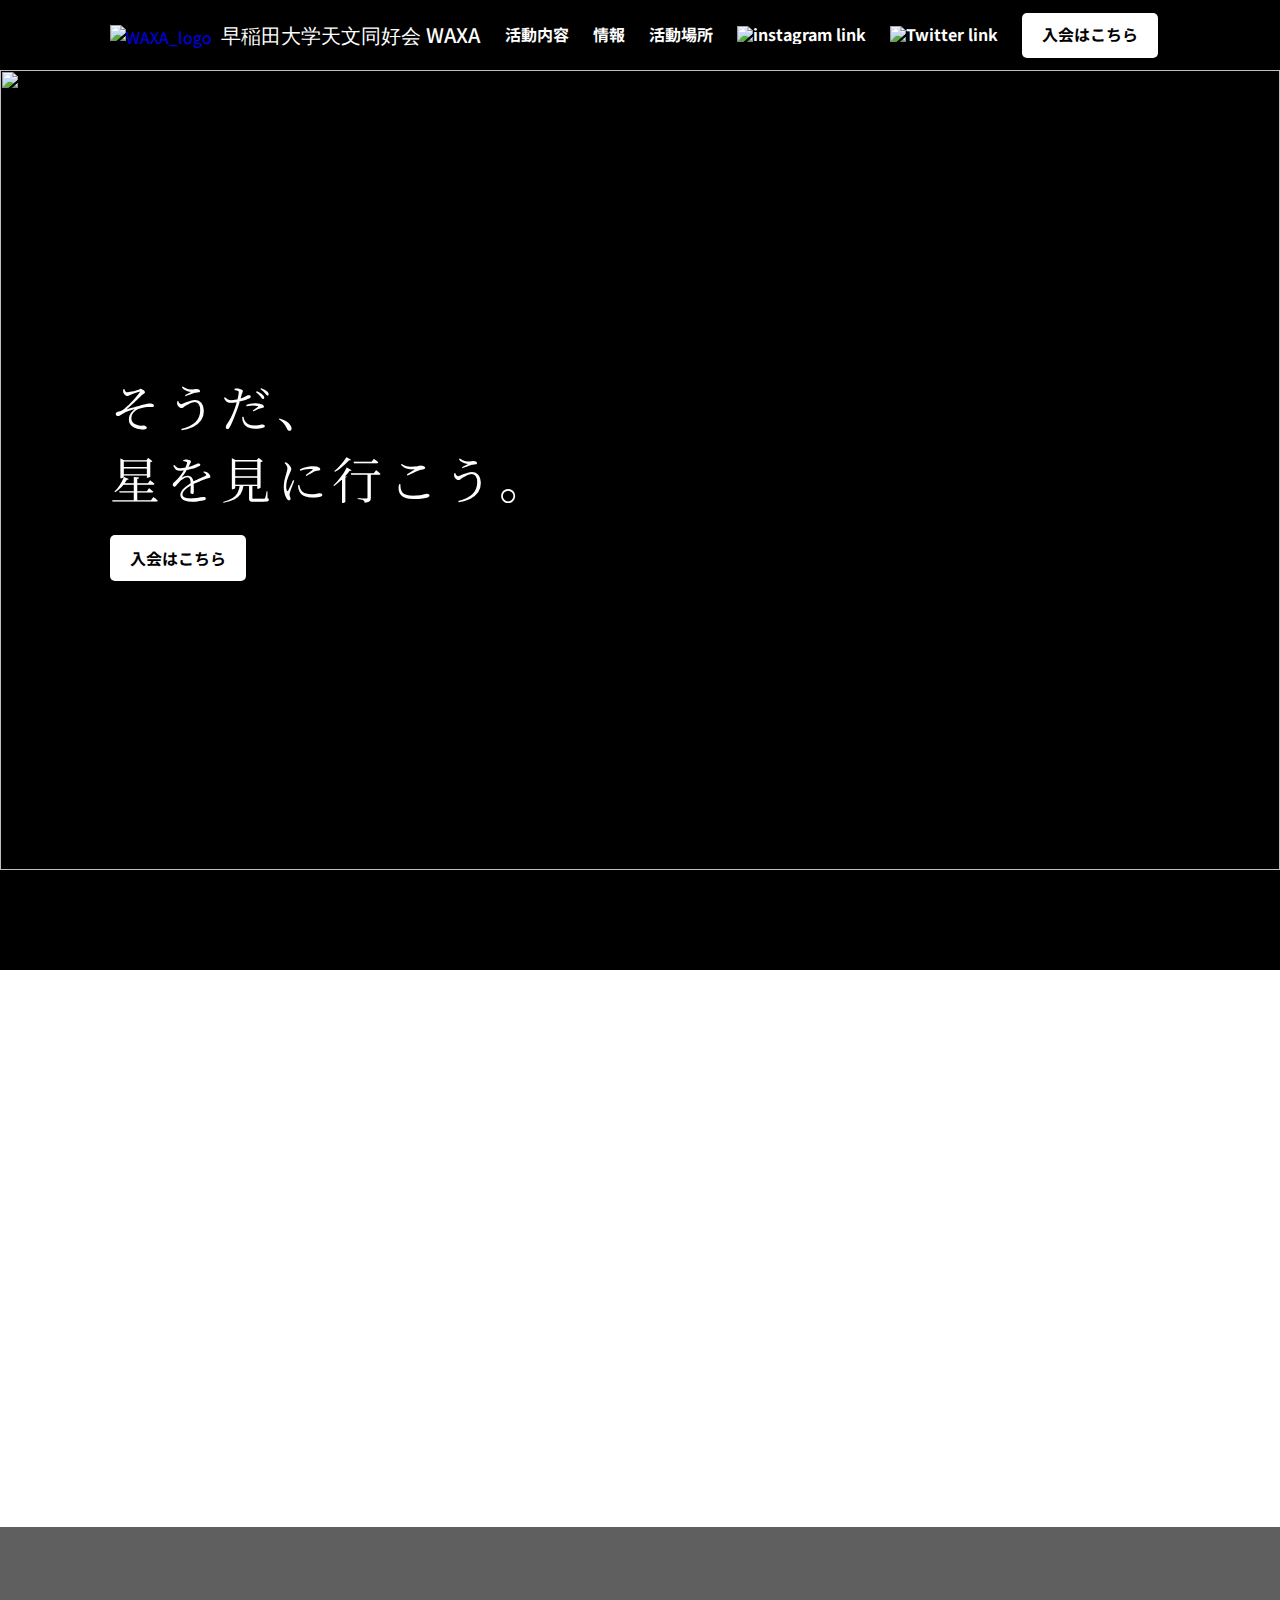
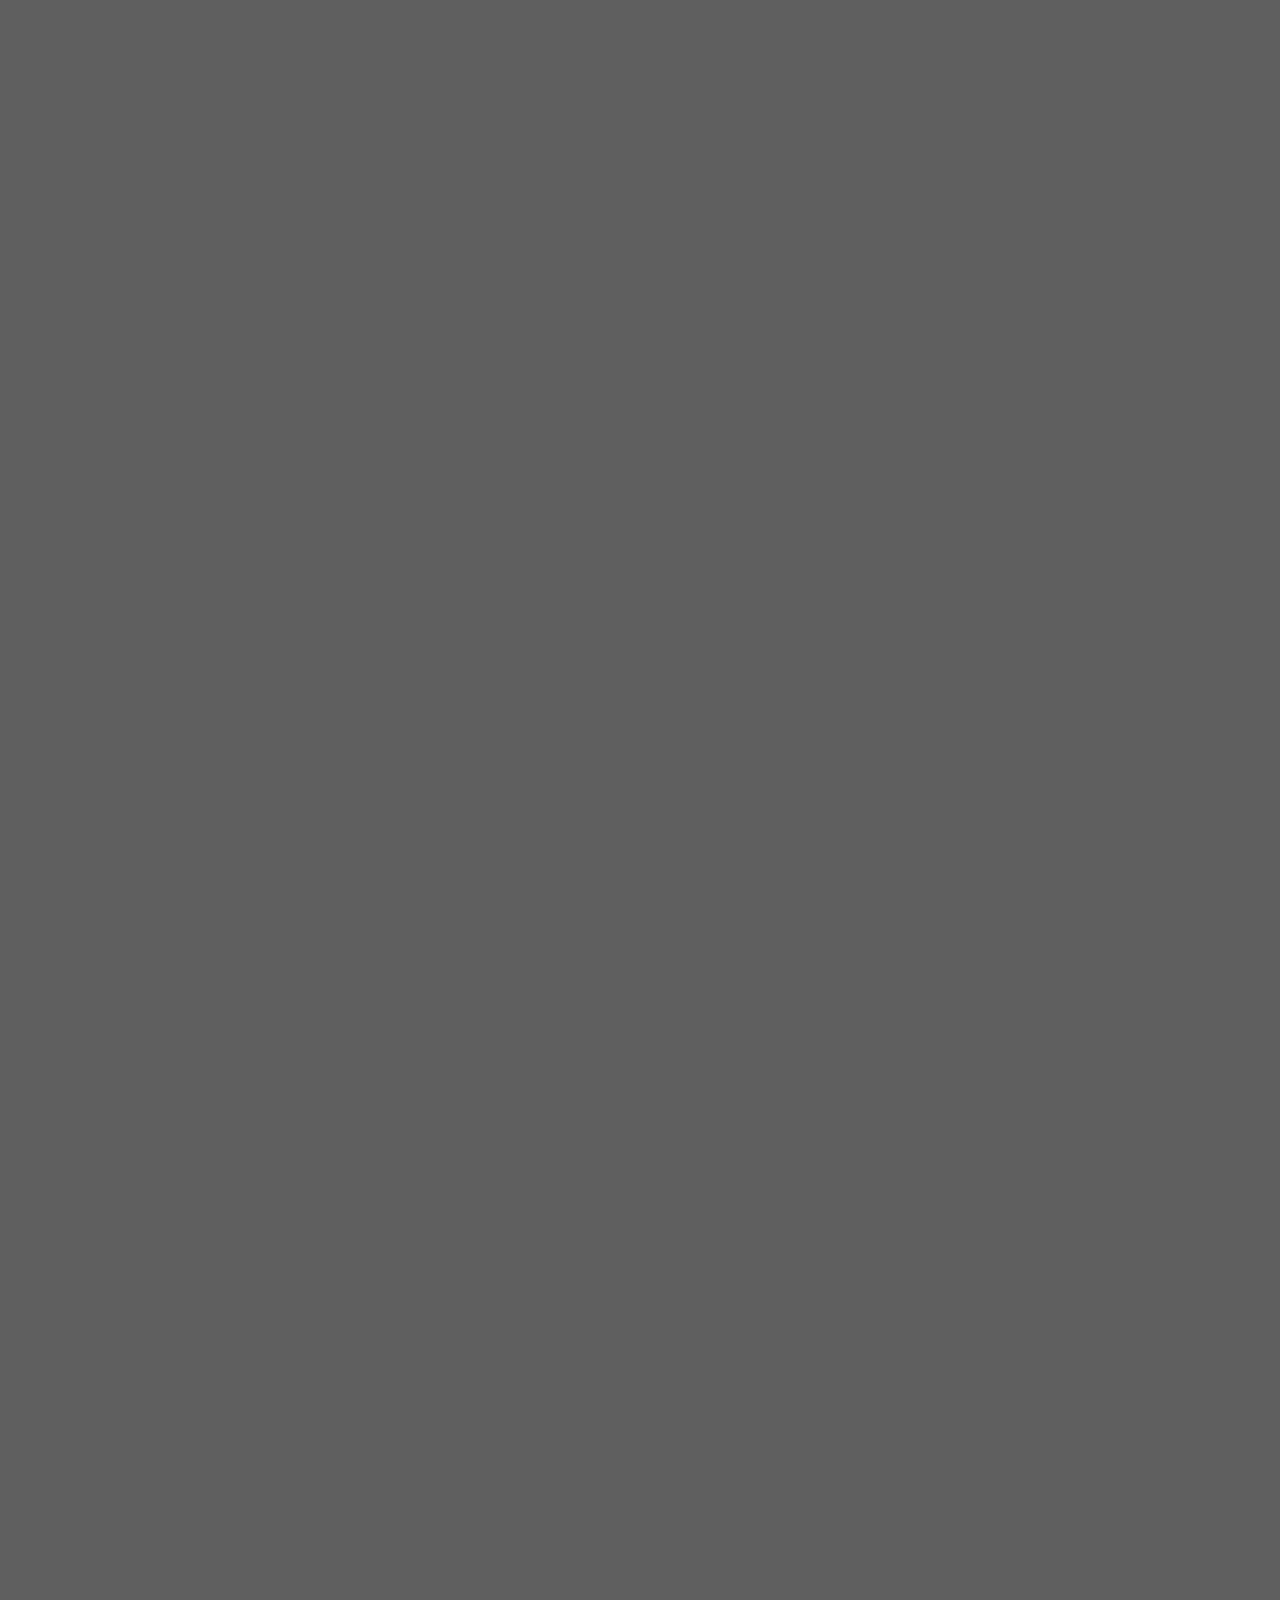
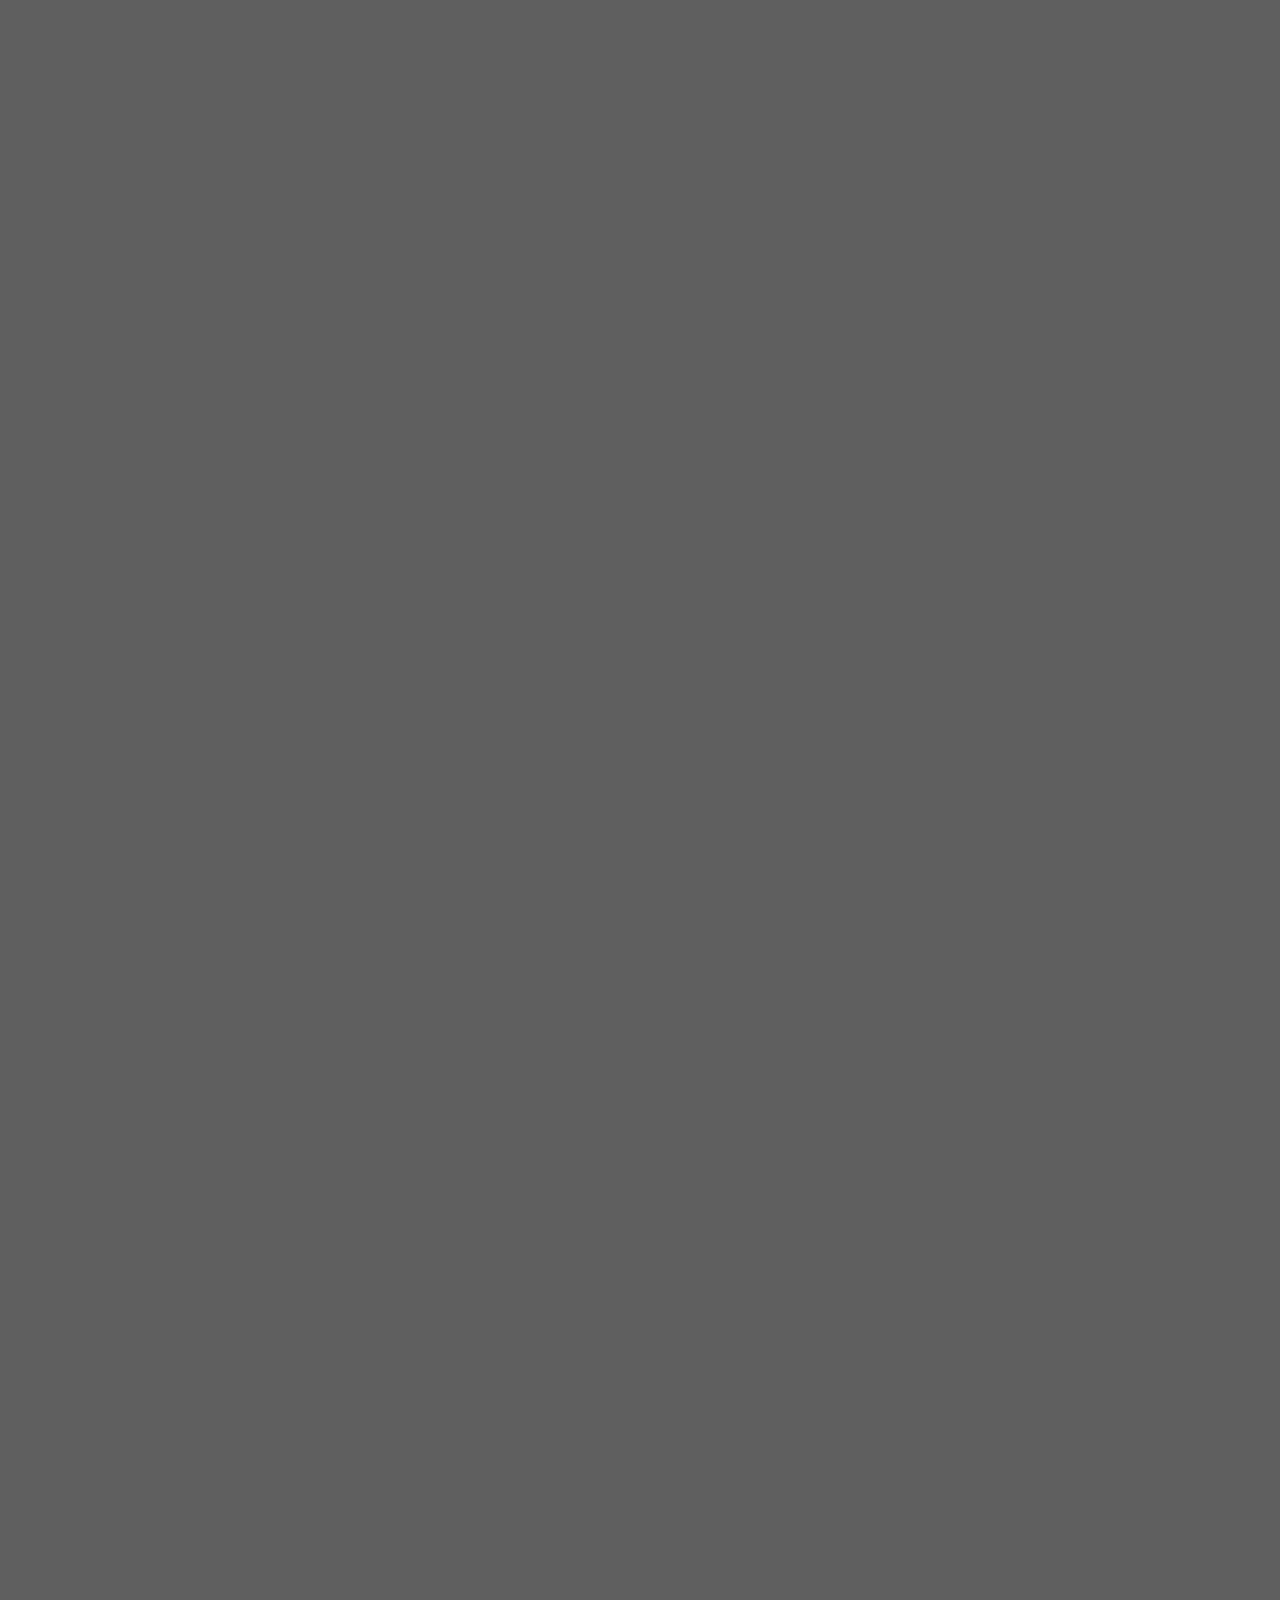
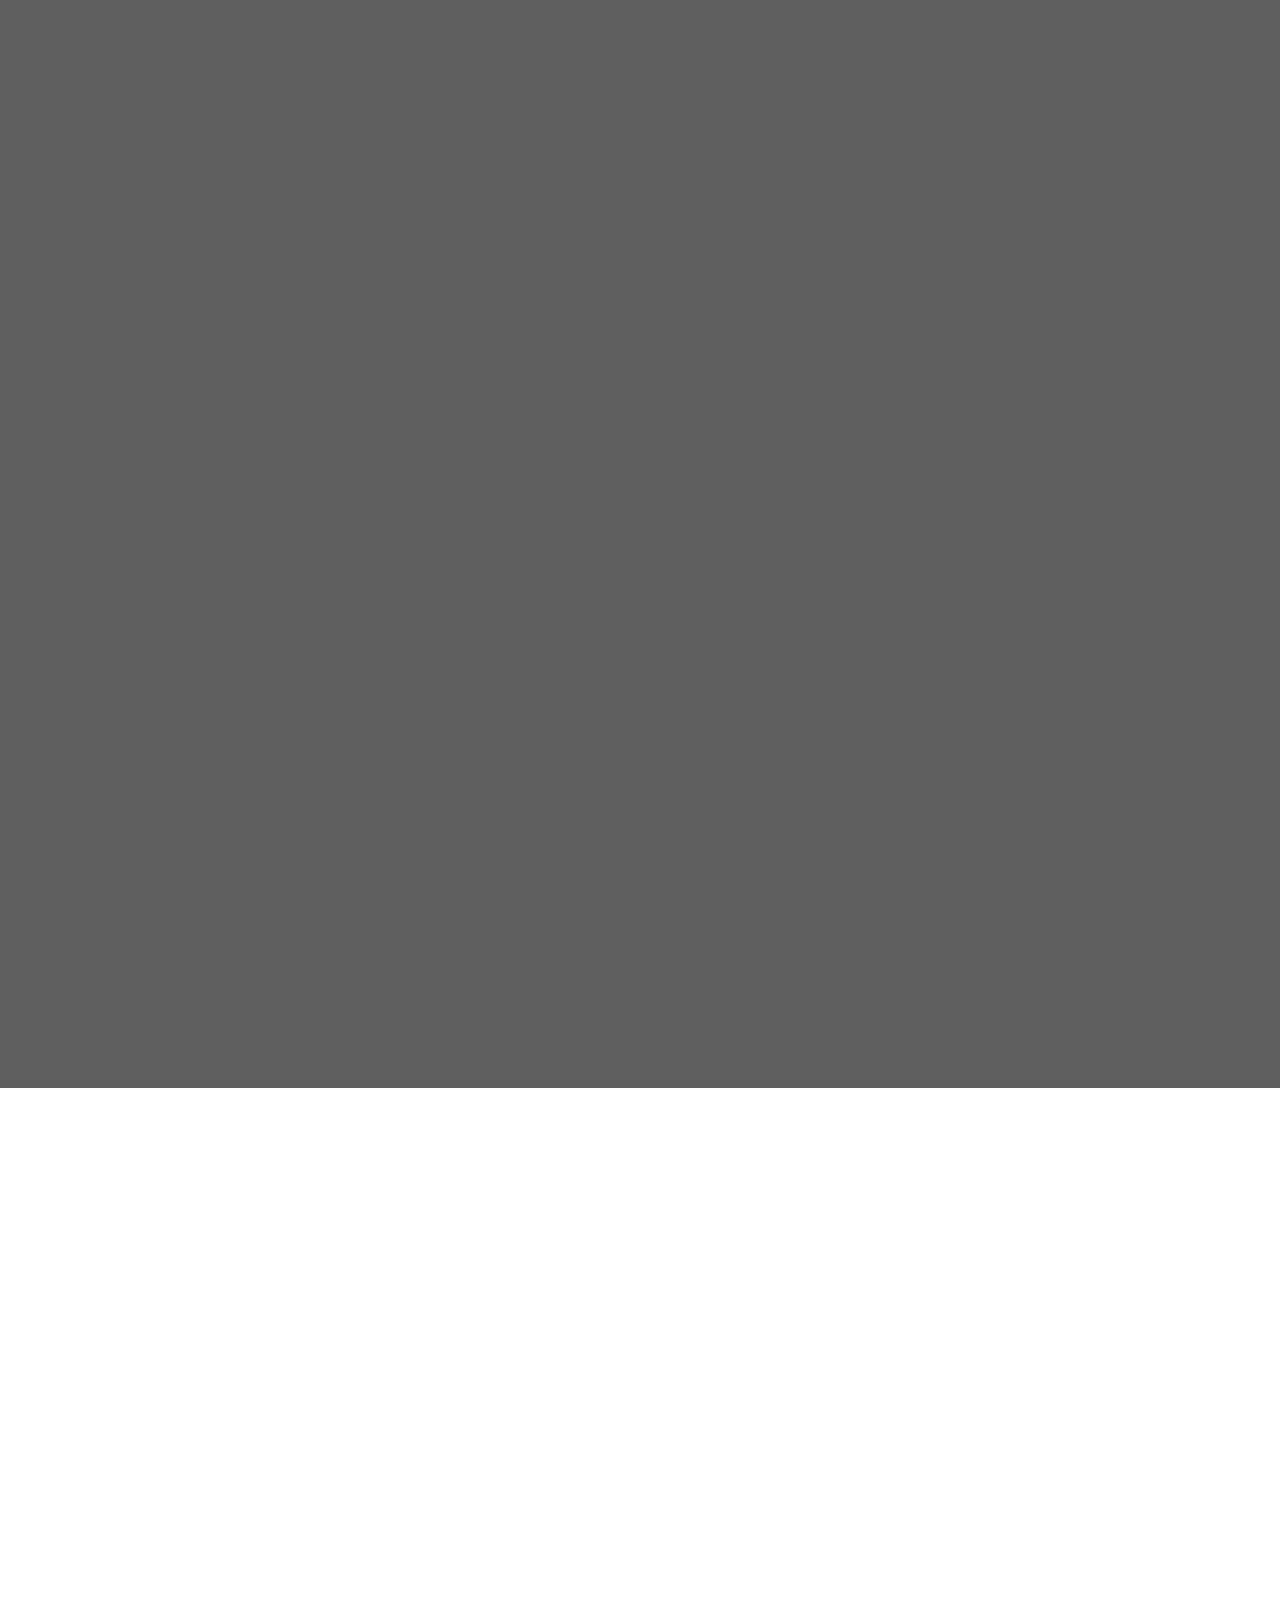
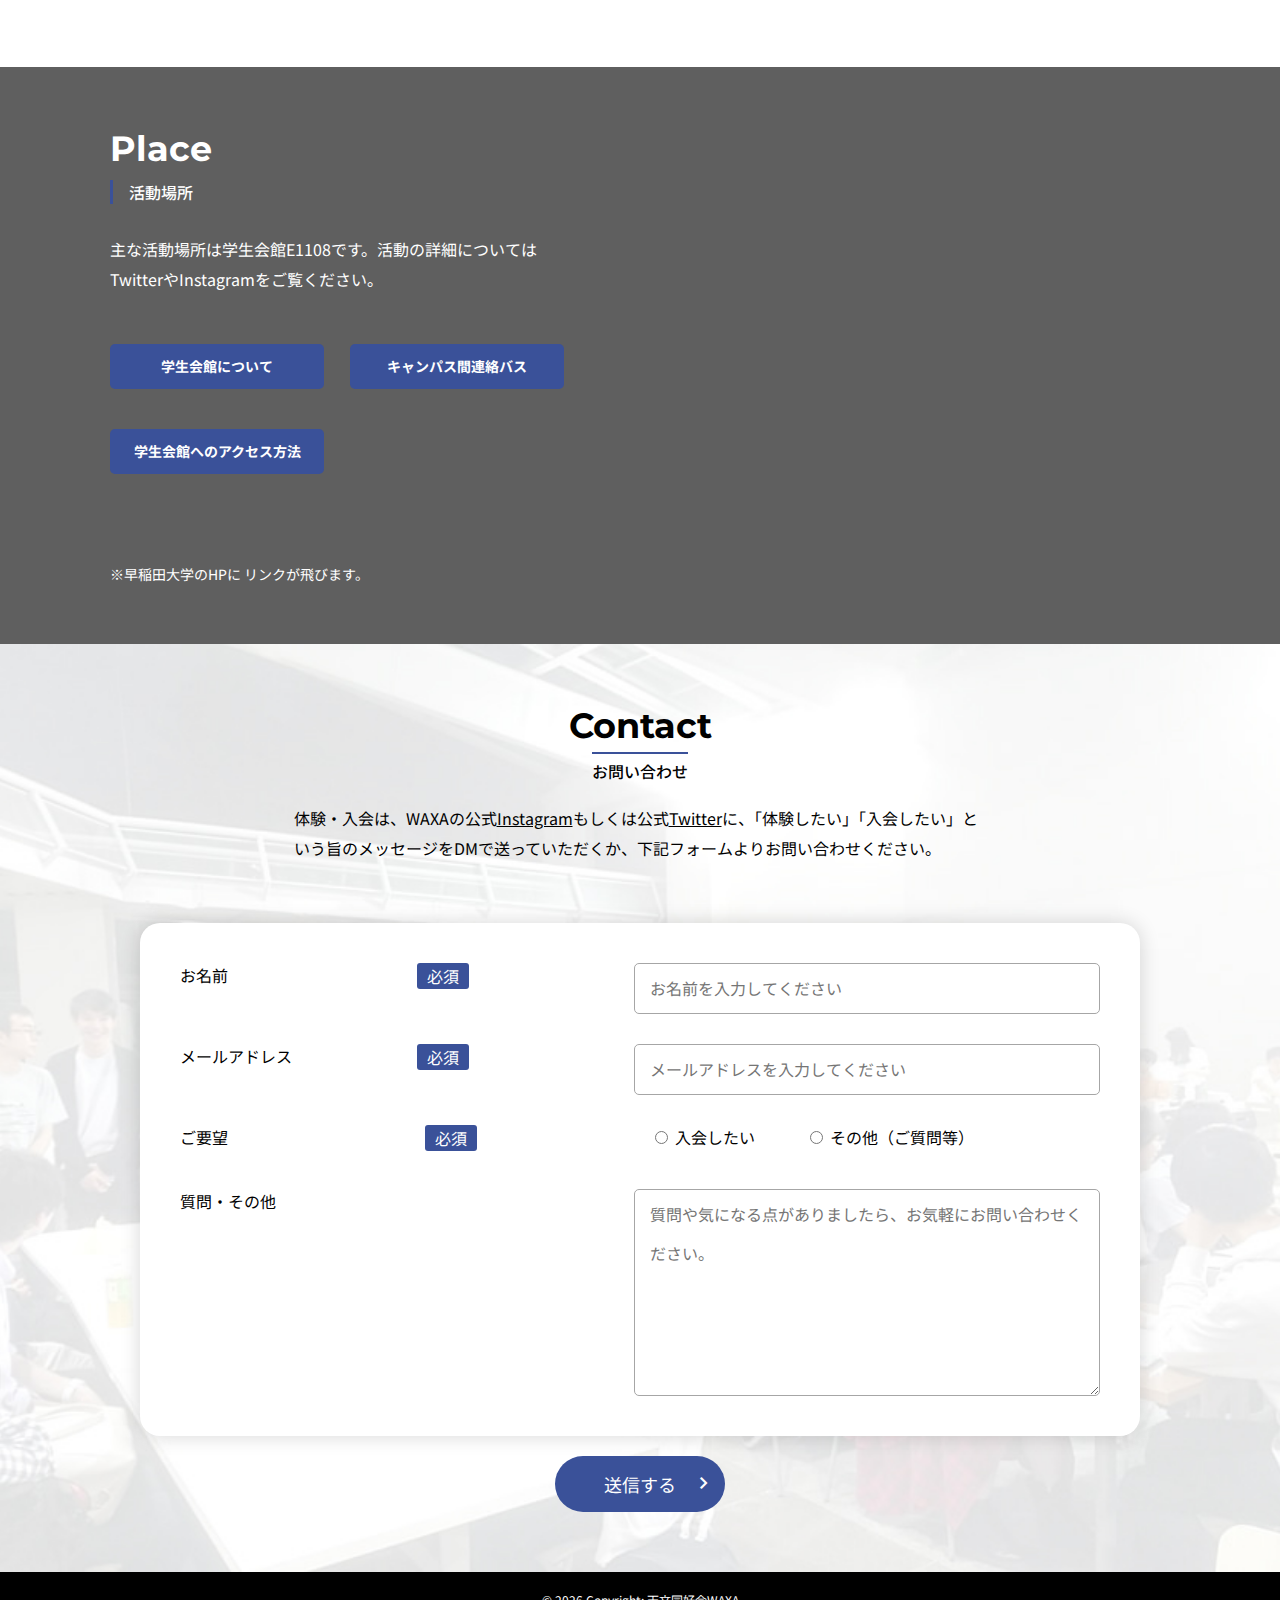
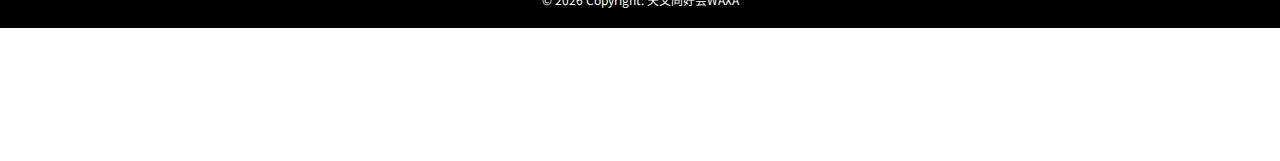
==== commit bf7e45c0: "Merge pull request #56 from shuma1356/main" ====
--- a/index.html
+++ b/index.html
@@ -16,7 +16,6 @@
     <!-- Swiper.js 4.3.3 -->
     <link rel="stylesheet" href="https://cdnjs.cloudflare.com/ajax/libs/Swiper/4.3.3/css/swiper.min.css" />
     <link rel="stylesheet" type="text/css" href="style.css" media="all">
-    <link rel="stylesheet" type="text/css" href="assets/animate.min.css" media="all">
 
     <style>
         #place {
@@ -51,9 +50,7 @@
                             <a href="#activity">活動内容</a>
                         </li>
                         <li>
-
-                            <a href="#information">Information</a>
-
+                            <a href="#information">情報</a>
                         </li>
                         <li>
                             <a href="#place">活動場所</a>
@@ -80,7 +77,7 @@
                             <label for="header_menu-btn-check" onclick="location.href='#activity'">活動内容</label>
                         </li>
                         <li>
-                            <label for="header_menu-btn-check" onclick="location.href='#information'">歴史</label>
+                            <label for="header_menu-btn-check" onclick="location.href='#information'">情報</label>
                         </li>
                         <li>
                             <label for="header_menu-btn-check" onclick="location.href='#place'">活動場所</label>
@@ -162,12 +159,18 @@
                             </div>
                             <div class="message fade">
                                 <table>
-
-                                    <tr><th>員数</th><td>約20人</td></tr>
-
-                                    <tr><th>代表</th><td>山田太郎</td></tr>
-                                    <tr><th>設立</th><td>1960年</td></tr>
-                                    <tr><th>会費</th><td>2500円</td></tr>
+                                    <tr>
+                                        <th>人数</th><td>150人以上</td>
+                                    </tr>
+                                    <tr>
+                                        <th>他大学</th><td>参加可能</td>
+                                    </tr>
+                                    <tr>
+                                        <th>設立</th><td>1960年</td>
+                                    </tr>
+                                    <tr>
+                                        <th>年会費</th><td>2,500円</td>
+                                    </tr>
                                 </table>
                             </div>
                         </div>
@@ -334,8 +337,6 @@
         </footer>
         <!-- フッターここまで -->
     </div>
-    <script src="https://ajax.googleapis.com/ajax/libs/jquery/3.4.1/jquery.min.js"></script>
-    <script type="text/javascript" src="assets/js/jquery.waypoints.min.js"></script>
     <script src="https://cdnjs.cloudflare.com/ajax/libs/Swiper/4.3.3/js/swiper.min.js"></script>
     <script type="text/javascript" src="assets/js/main.js"></script>
 </body>
--- a/style.css
+++ b/style.css
@@ -362,64 +362,43 @@
 
 
 /*-----------------------------------------------
-Information
+歴史
 -----------------------------------------------*/
 
-#information {
+#history {
     width: 100%;
     background: rgb(0, 0, 0);
     padding: 60px 0;
 }
 
-#information .container {
+#history .container {
     flex-wrap: wrap-reverse;
 }
 
-#information .contents h2,
-
-#information .contents p, table {
+#history .contents h2,
+#history .contents p {
     color: rgb(255, 255, 255);
 }
 
-#information .images {
+#history .images {
     display: flex;
     justify-content: center;
     grid-gap: 10px;
     margin: 0 auto;
 }
 
-#information .images div {
+#history .images div {
     width: 180px;
     height: 390px;
     background: rgb(224, 150, 150);
 }
 
-#information .images div img {
+#history .images div img {
     width: 100%;
     height: 100%;
     object-fit: cover;
 }
-#information .contents table {
-    border-collapse: collapse;
-    width: 95%;
-    height: 100%;
-    text-align:left;
-}
-
-#information .contents table tr {
-    border-top: #eceef3 solid 1px;
-    margin-top: 20px;
-}
-#information .contents table tr:last-child {
-    border-bottom: #eceef3 solid 1px;
-}
-/* #information .contents table tr th {
-    padding-right: 30px;
-} */
-#information .contents table tr td {
-    padding-top: 20px;
-    padding-bottom: 20px;
-}
+
 
 /*-----------------------------------------------
 活動風景
@@ -536,31 +515,31 @@
     width: 50px;
 }
 
-
-/* 矢印を消す、画像に変更 */
-
-.swiper-button-prev:after,
-.swiper-button-next:after {
-    content: "";
-    background-repeat: no-repeat;
-    background-size: contain;
-    height: 50px;
-    width: 50px;
-    margin: auto;
+.swiper-button-prev,
+.swiper-button-next {
+    background-size: 50px 50px;
 }
 
 
 /* 前に戻る画像パス */
 
-.swiper-button-prev:after {
+.swiper-button-prev {
+    background-image: url(src/page-prev.png);
+}
+
+
+/* 次に進む画像パス */
+
+.swiper-button-next {
     background-image: url(src/page-next.png);
 }
 
-
-/* 次に進む画像パス */
-
-.swiper-button-next:after {
-    background-image: url(src/page-prev.png);
+.swiper-button-next {
+    right: 15px;
+}
+
+.swiper-button-prev {
+    left: 15px;
 }
 
 
@@ -976,75 +955,14 @@
         max-width: 100%;
     }
     /*-----------------------------------------------
-    Information
+    歴史
     -----------------------------------------------*/
-    #information {
-        width: 100%;
-        background: rgb(0, 0, 0);
-        padding: 60px 0;
-    }
-    
-    #information .container {
-        flex-wrap: wrap-reverse;
-    }
-    
-    #information .contents h2,
-    #information .contents p, table {
-        color: rgb(255, 255, 255);
-    }
-
-    table {
-        border-collapse: collapse;
-        width:100%;
-    }
-
-    table :last-child{
-        border-bottom: 1px solid #FFFFFF;
-    }
-
-    #information table tr {
-
-    }
-    #information table th {
-        border-top: 1px solid white;
-    }
-
-
-    #information table td {
-        padding: 23px;
-        padding-left: 150px;
-        padding-right: 180px;
-        border-top: 1px solid white;
-
-    }
-    
-    
-    #information .images {
-        display: flex;
-        justify-content: center;
-        grid-gap: 10px;
-        margin: 0 auto;
-    }
-    
-    #information .images div {
-        width: 180px;
-        height: 390px;
-        background: rgb(224, 150, 150);
-    }
-    
-    #information .images div img {
-        width: 100%;
-        height: 100%;
-        object-fit: cover;
-    }
-    
-
     /*-----------------------------------------------
     活動風景
     -----------------------------------------------*/
     .swiper-slide {
         color: #ffffff;
-        width: 653px;
+        width: 414px;
         height: 100%;
         text-align: center;
     }
@@ -1052,10 +970,10 @@
         display: block;
     }
     .swiper-button-prev {
-        top: 36%;
+        top: 38%;
     }
     .swiper-button-next {
-        top: 36%;
+        top: 38%;
     }
     /*-----------------------------------------------
     活動場所
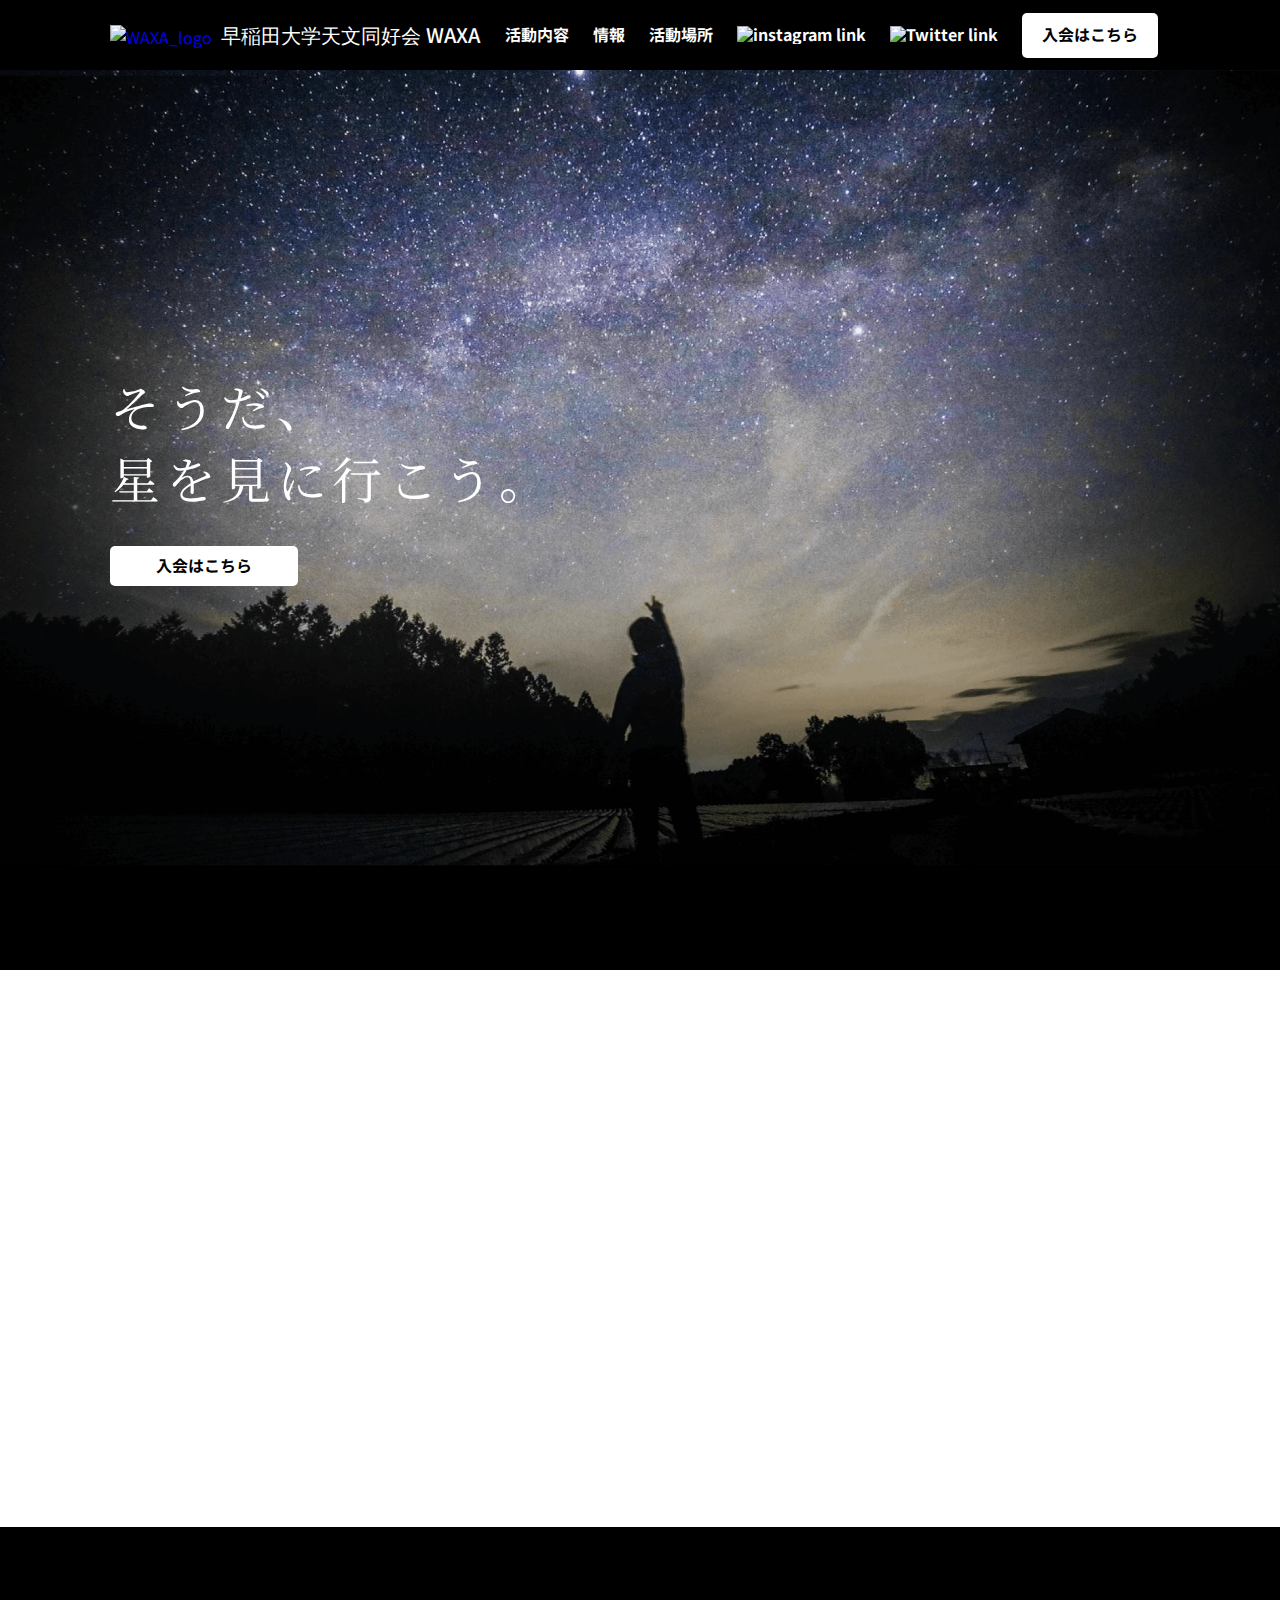
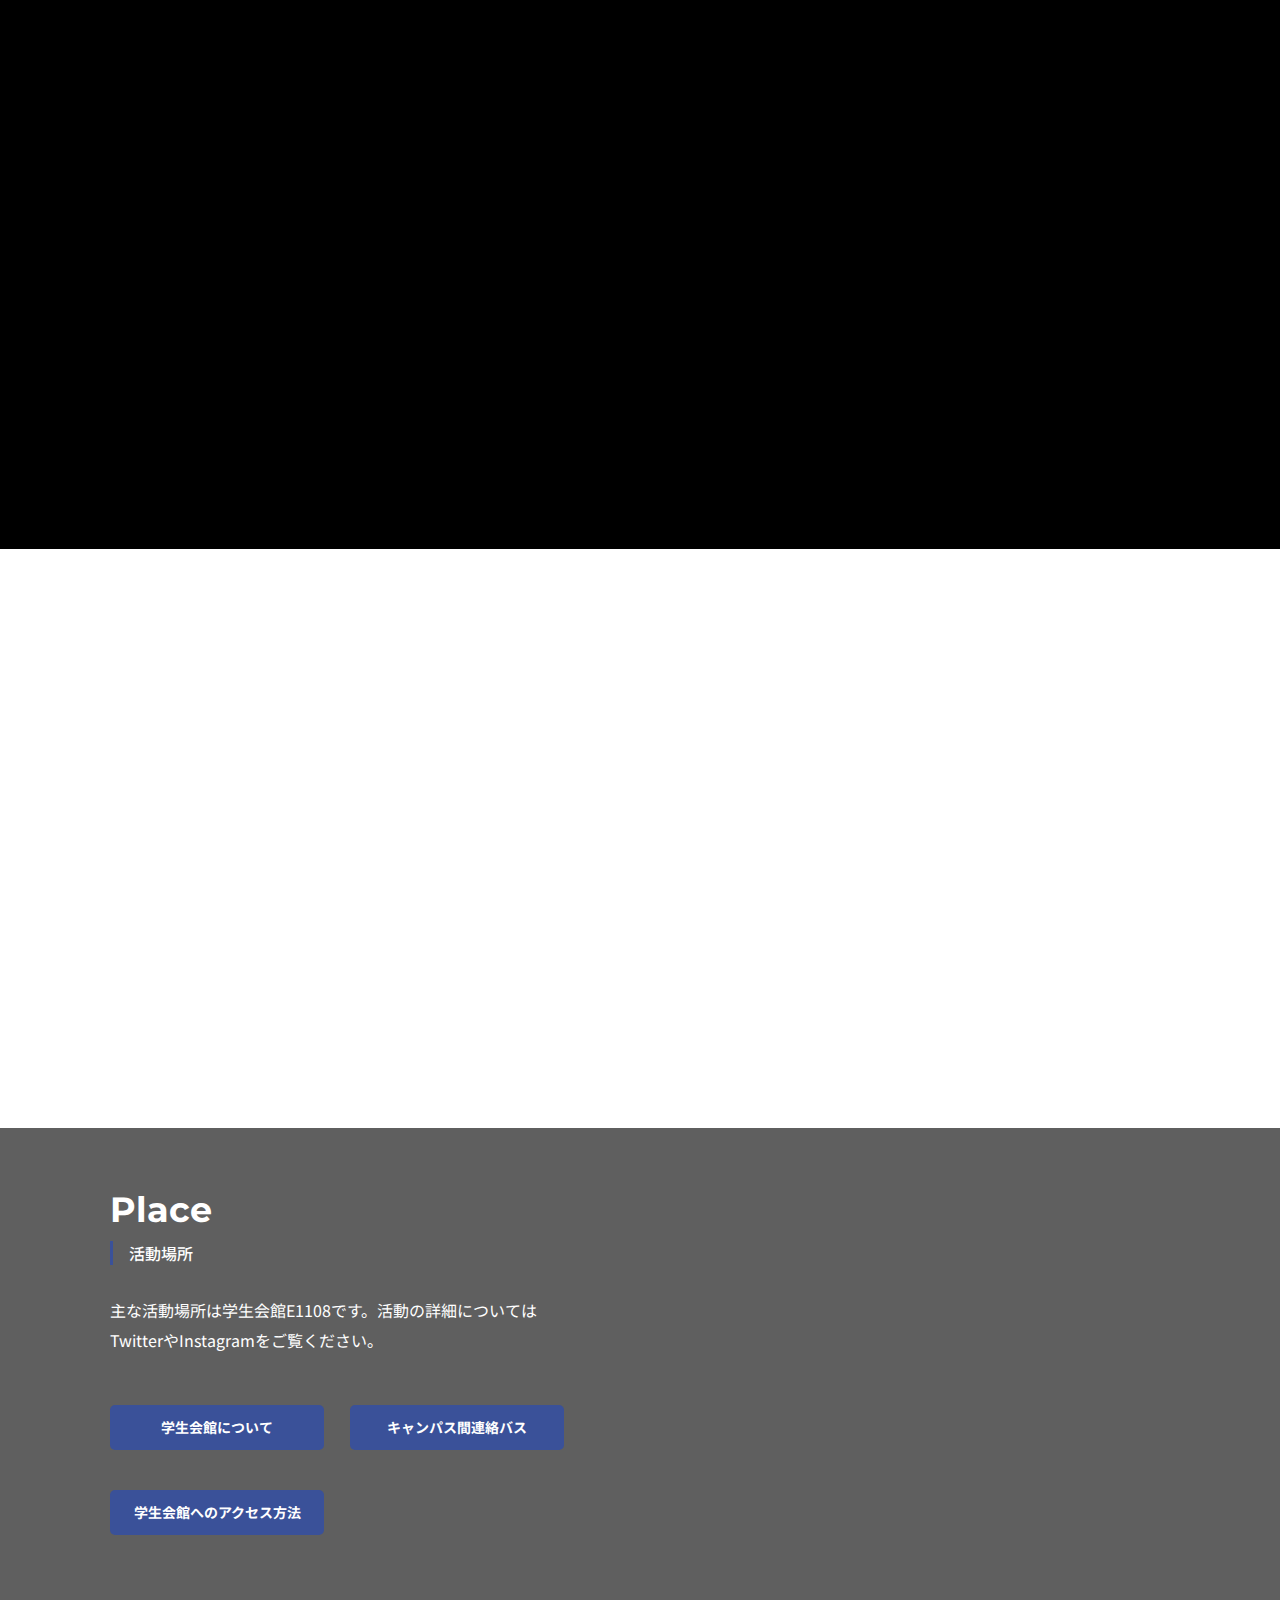
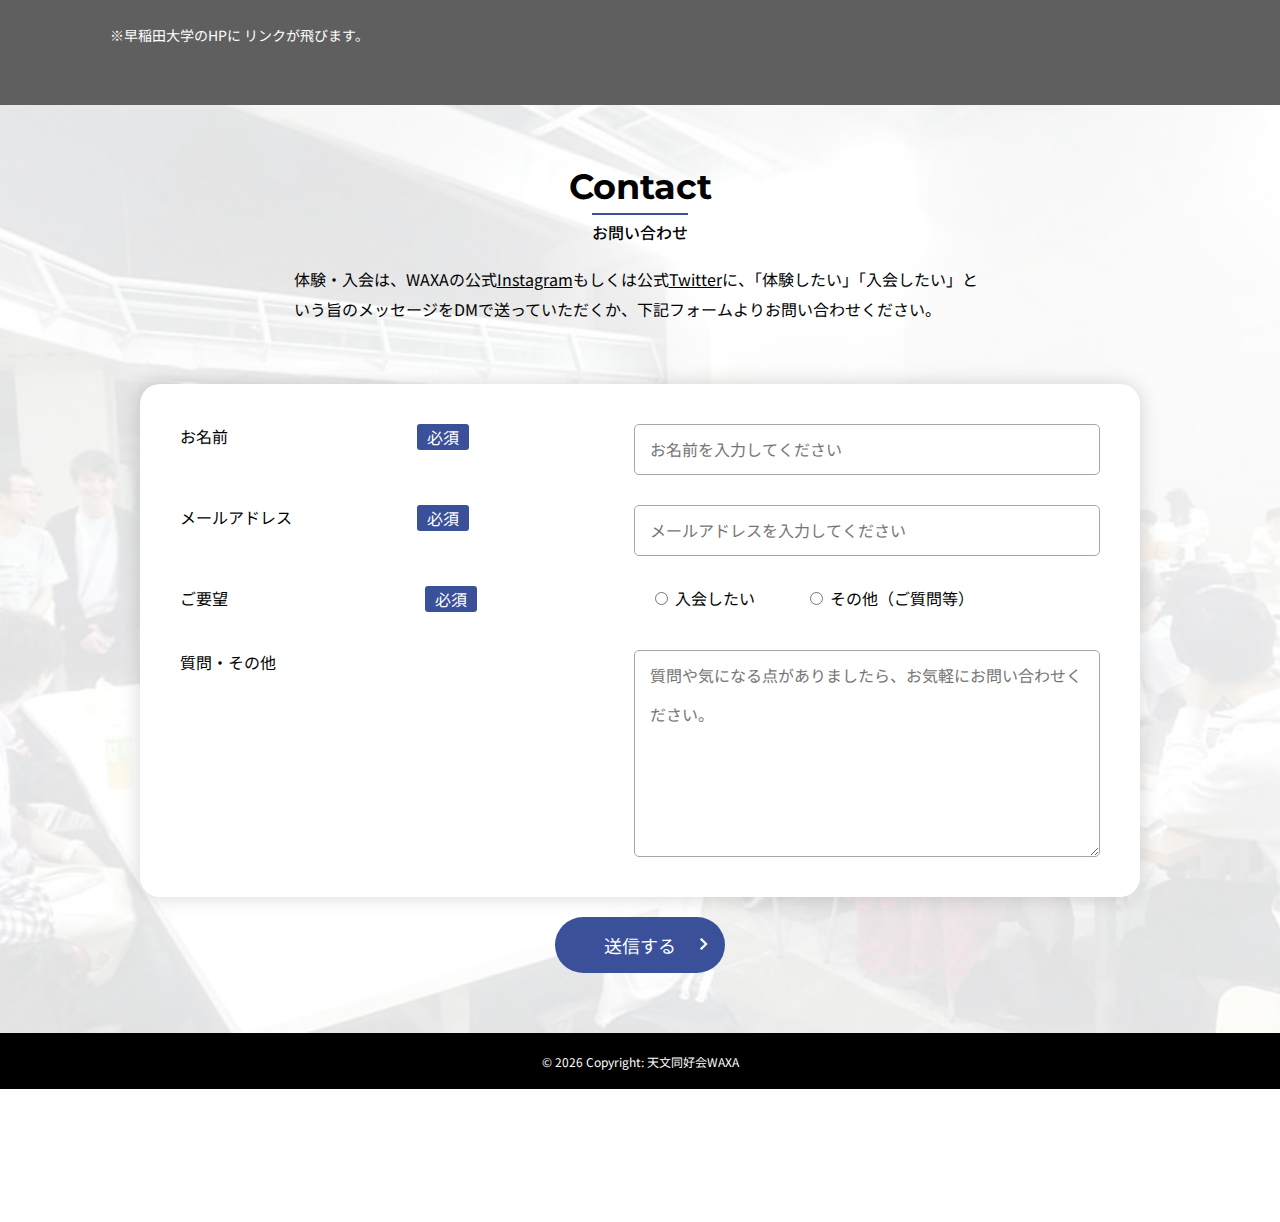
==== commit d69529ea: "mvをwebpに変更、活動内容の画像変更" ====
--- a/index.html
+++ b/index.html
@@ -16,6 +16,7 @@
     <!-- Swiper.js 4.3.3 -->
     <link rel="stylesheet" href="https://cdnjs.cloudflare.com/ajax/libs/Swiper/4.3.3/css/swiper.min.css" />
     <link rel="stylesheet" type="text/css" href="style.css" media="all">
+    <link rel="icon" href="src/favicon.ico">
 
     <style>
         #place {
@@ -47,22 +48,22 @@
                 <div class="header_menu-content-pc">
                     <ul>
                         <li>
-                            <a href="#activity">活動内容</a>
-                        </li>
-                        <li>
-                            <a href="#information">情報</a>
-                        </li>
-                        <li>
-                            <a href="#place">活動場所</a>
-                        </li>
-                        <li>
-                            <a href="https://www.instagram.com/waxa_tenmon/"><img src="src/instagram-logo.svg" alt="instagram link"></a>
-                        </li>
-                        <li>
-                            <a href="https://twitter.com/waxa_souten"><img src="src/twitter-logo.svg" alt="Twitter link"></a>
-                        </li>
-                        <li>
-                            <a href="#contact" id="header_application-btn">入会はこちら</a>
+                            <a href="#activity" class="header_menu_hover">活動内容</a>
+                        </li>
+                        <li>
+                            <a href="#information" class="header_menu_hover">情報</a>
+                        </li>
+                        <li>
+                            <a href="#place" class="header_menu_hover">活動場所</a>
+                        </li>
+                        <li>
+                            <a href="https://www.instagram.com/waxa_tenmon/"><img src="src/instagram-logo.svg" class="header_menu_sns_transform" alt="instagram link"></a>
+                        </li>
+                        <li>
+                            <a href="https://twitter.com/waxa_souten"><img src="src/twitter-logo.svg" class="header_menu_sns_transform" alt="Twitter link"></a>
+                        </li>
+                        <li>
+                            <a href="#contact" id="header_application-btn" class="header_menu_btn_transform">入会はこちら</a>
                         </li>
                     </ul>
                 </div>
@@ -74,7 +75,7 @@
                 <div class="header_menu-content">
                     <ul>
                         <li>
-                            <label for="header_menu-btn-check" onclick="location.href='#activity'">活動内容</label>
+                            <label for="header_menu-btn-check" onclick="location.href='#activity'" class="header_menu_hover">活動内容</label>
                         </li>
                         <li>
                             <label for="header_menu-btn-check" onclick="location.href='#information'">情報</label>
@@ -103,8 +104,8 @@
             <!-- メインビジュアルここから -->
             <section id="mv">
                 <div class="mv_wrapper">
-                    <img src="src/main-visual-sp.png" class="mv_sp_img" alt="">
-                    <img src="src/main-visual.png" class="mv_pc_img" alt="">
+                    <img src="src/main-visual-sp.webp" class="mv_sp_img" alt="">
+                    <img src="src/main-visual.webp" class="mv_pc_img" alt="">
                     <div class="mv_contents_wrapper">
                         <h1>そうだ、<br>星を見に行こう。</h1>
                         <a href="#contact">入会はこちら</a>
@@ -131,7 +132,7 @@
                         </div>
                     </div>
                     <div class="activity__figure row fade">
-                        <img src="src/activity.jpg" alt="images" />
+                        <img src="src/activity.png" alt="images" />
                     </div>
                 </div>
             </section>
@@ -198,11 +199,11 @@
                         <div class="swiper-wrapper">
                             <!-- 各スライド -->
                             <div class="swiper-slide"><img src="src/slider1.png" alt="Swiper01"></div>
-                            <div class="swiper-slide"><img src="src/slider2.png" alt="Swiper02"></div>
+                            <div class="swiper-slide"><img src="src/activity.png" alt="Swiper02"></div>
                             <div class="swiper-slide"><img src="src/slider3.png" alt="Swiper03"></div>
                             <div class="swiper-slide"><img src="src/slider5.png" alt="Swiper05"></div>
+                            <div class="swiper-slide"><img src="src/slider6.png" alt="Swiper06"></div>
                             <div class="swiper-slide"><img src="src/slider1.png" alt="Swiper01"></div>
-                            <div class="swiper-slide"><img src="src/slider6.png" alt="Swiper06"></div>
                             <div class="swiper-slide"><img src="src/slider3.png" alt="Swiper03"></div>
                             <div class="swiper-slide"><img src="src/slider6.png" alt="Swiper06"></div>
                         </div>
--- a/style.css
+++ b/style.css
@@ -248,6 +248,10 @@
     line-height: 2.3rem;
 }
 
+.header_menu-content ul li label:hover {   
+    color: #3A5199;
+}    
+
 .header_menu-content ul li a::before {
     content: "";
     width: 0.7rem;
@@ -323,11 +327,17 @@
     color: #FFFFFF;
 }
 
+.mv_contents_wrapper a:hover{
+    transform: scale(1.05);
+    transition: .5s all;
+}
+
 .mv_contents_wrapper a {
     position: relative;
+    display: inline-block;
     background-color: #FFFFFF;
     color: #000000;
-    padding: 1.1rem 2rem;
+    padding: 1.1rem 3.3rem;
     border-radius: 0.5rem;
     text-decoration: none;
     font-size: 1.4rem;
@@ -335,8 +345,8 @@
     font-style: normal;
     font-weight: 700;
     line-height: 2rem;
-}
-
+    transition: .5s all;
+}
 
 /*-----------------------------------------------
 活動内容
@@ -362,43 +372,68 @@
 
 
 /*-----------------------------------------------
-歴史
+Information
 -----------------------------------------------*/
 
-#history {
+#information {
     width: 100%;
     background: rgb(0, 0, 0);
     padding: 60px 0;
 }
 
-#history .container {
+#information .container {
     flex-wrap: wrap-reverse;
 }
 
-#history .contents h2,
-#history .contents p {
+#information .contents h2,
+
+#information .contents p, table {
     color: rgb(255, 255, 255);
 }
 
-#history .images {
+#information .images {
     display: flex;
     justify-content: center;
     grid-gap: 10px;
     margin: 0 auto;
 }
 
-#history .images div {
+#information .images div {
     width: 180px;
     height: 390px;
     background: rgb(224, 150, 150);
 }
 
-#history .images div img {
+#information .images div img {
     width: 100%;
     height: 100%;
     object-fit: cover;
 }
-
+#information .contents table {
+    border-collapse: collapse;
+    width: 95%;
+    height: 100%;
+    text-align:left;/*左揃え*/
+}
+/* 棒線を表示する */
+#information .contents table tr {
+    border-top: #eceef3 solid 1px;
+    margin-top: 20px;
+}
+/* 一番下棒線を表示 */
+#information .contents table tr:last-child {
+    border-bottom: #eceef3 solid 1px;
+}
+
+#information .contents table th {
+    padding-left: 1.4rem;
+}
+
+/* informationの行の間隔 */
+#information .contents table tr td {
+    padding-top: 20px;
+    padding-bottom: 20px;
+}
 
 /*-----------------------------------------------
 活動風景
@@ -901,6 +936,28 @@
         left: 107.3rem;
         top: 1.3rem;
     }
+
+    .header_menu_hover:hover{
+        color: #3A5199;
+    }
+    
+    .header_menu_sns_transform{
+        transition: .5s all;
+    }
+
+    .header_menu_sns_transform:hover{
+        transform: scale(1.2);
+        transition: .5s all;
+    }
+
+    .header_menu_btn_transform{
+        transition: .5s all;
+    }
+    
+    .header_menu_btn_transform:hover{
+        transform: scale(1.05);
+        transition: .5s all;
+    }
     /*-----------------------------------------------
     メインビジュアル
     -----------------------------------------------*/
@@ -928,6 +985,7 @@
     }
     .mv_contents_wrapper a {
         font-size: 1.6rem;
+        padding: 1.1rem 4.6rem;
         line-height: 1.1;
     }
     /*-----------------------------------------------
@@ -955,8 +1013,71 @@
         max-width: 100%;
     }
     /*-----------------------------------------------
-    歴史
+    Information
     -----------------------------------------------*/
+    #information {
+        width: 100%;
+        background: rgb(0, 0, 0);
+        padding: 60px 0;
+    }
+    
+    #information .container {
+        flex-wrap: wrap-reverse;
+    }
+    
+    #information .contents h2,
+    #information .contents p, table {
+        color: rgb(255, 255, 255);
+    }
+
+    table {
+        border-collapse: collapse;
+        width:100%;
+    }
+
+    table :last-child{
+        border-bottom: 1px solid #FFFFFF;
+    }
+
+    #information table tr {
+
+    }
+    #information table th {
+        border-top: 1px solid white;
+        font-weight: 700;
+        font-size: 1.4rem;
+    }
+
+
+    #information table td {
+        padding: 23px;
+        border-top: 1px solid white;
+        font-weight: 400;
+        font-size: 1.4rem;
+
+    }
+    
+    
+    #information .images {
+        display: flex;
+        justify-content: center;
+        grid-gap: 10px;
+        margin: 0 auto;
+    }
+    
+    #information .images div {
+        width: 180px;
+        height: 390px;
+        background: rgb(224, 150, 150);
+    }
+    
+    #information .images div img {
+        width: 100%;
+        height: 100%;
+        object-fit: cover;
+    }
+    
+
     /*-----------------------------------------------
     活動風景
     -----------------------------------------------*/
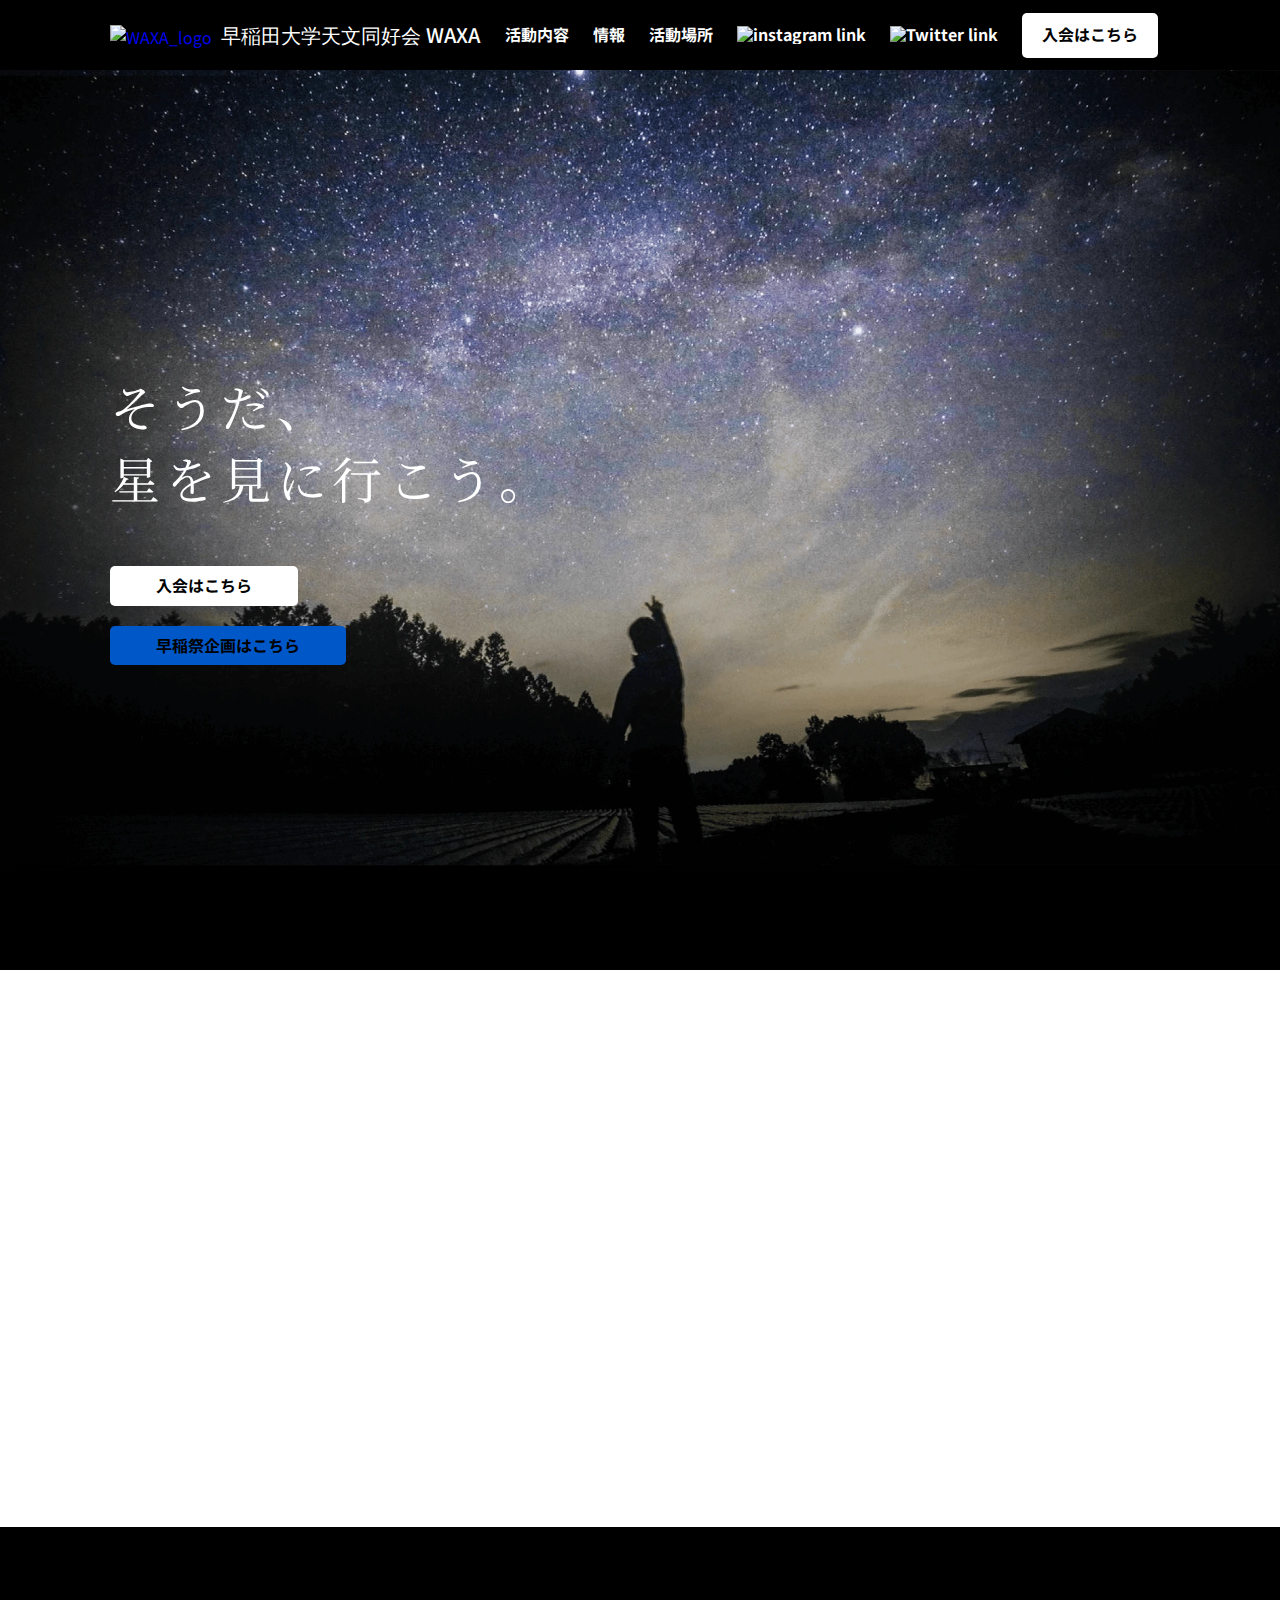
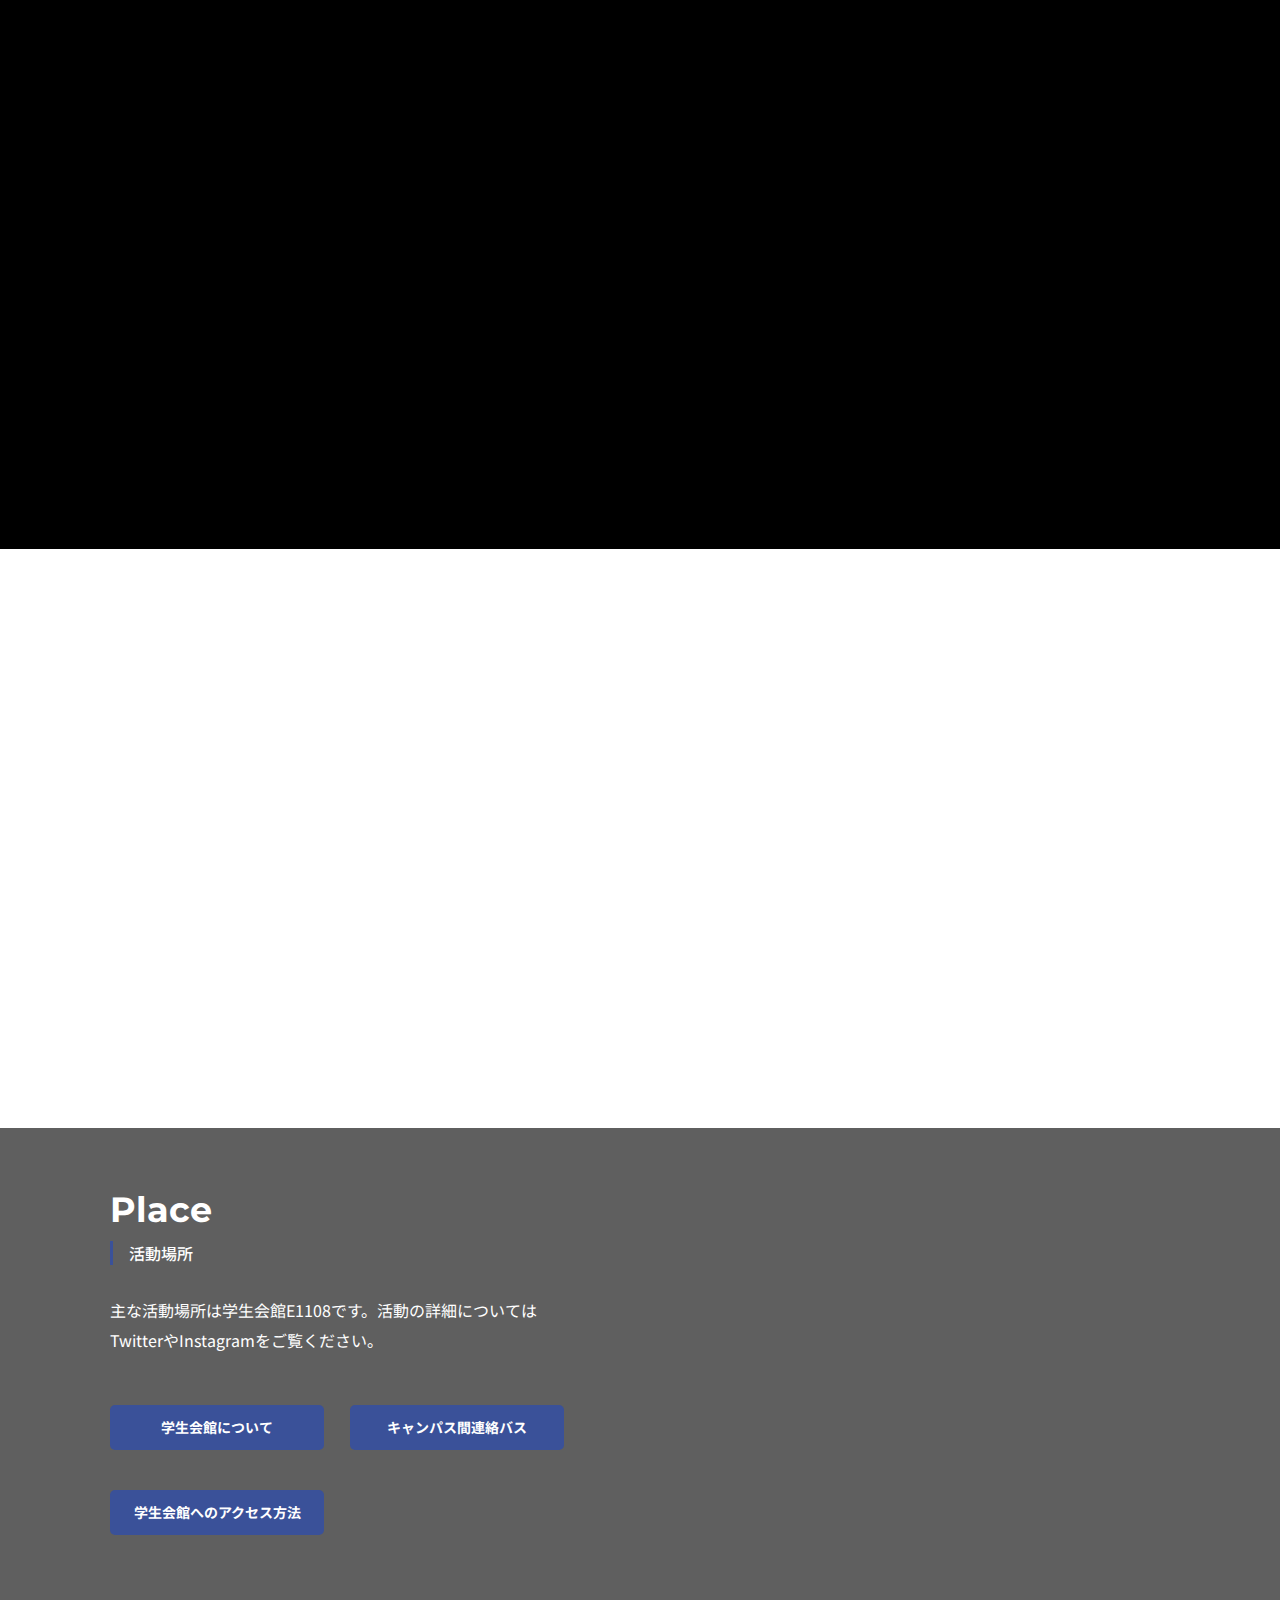
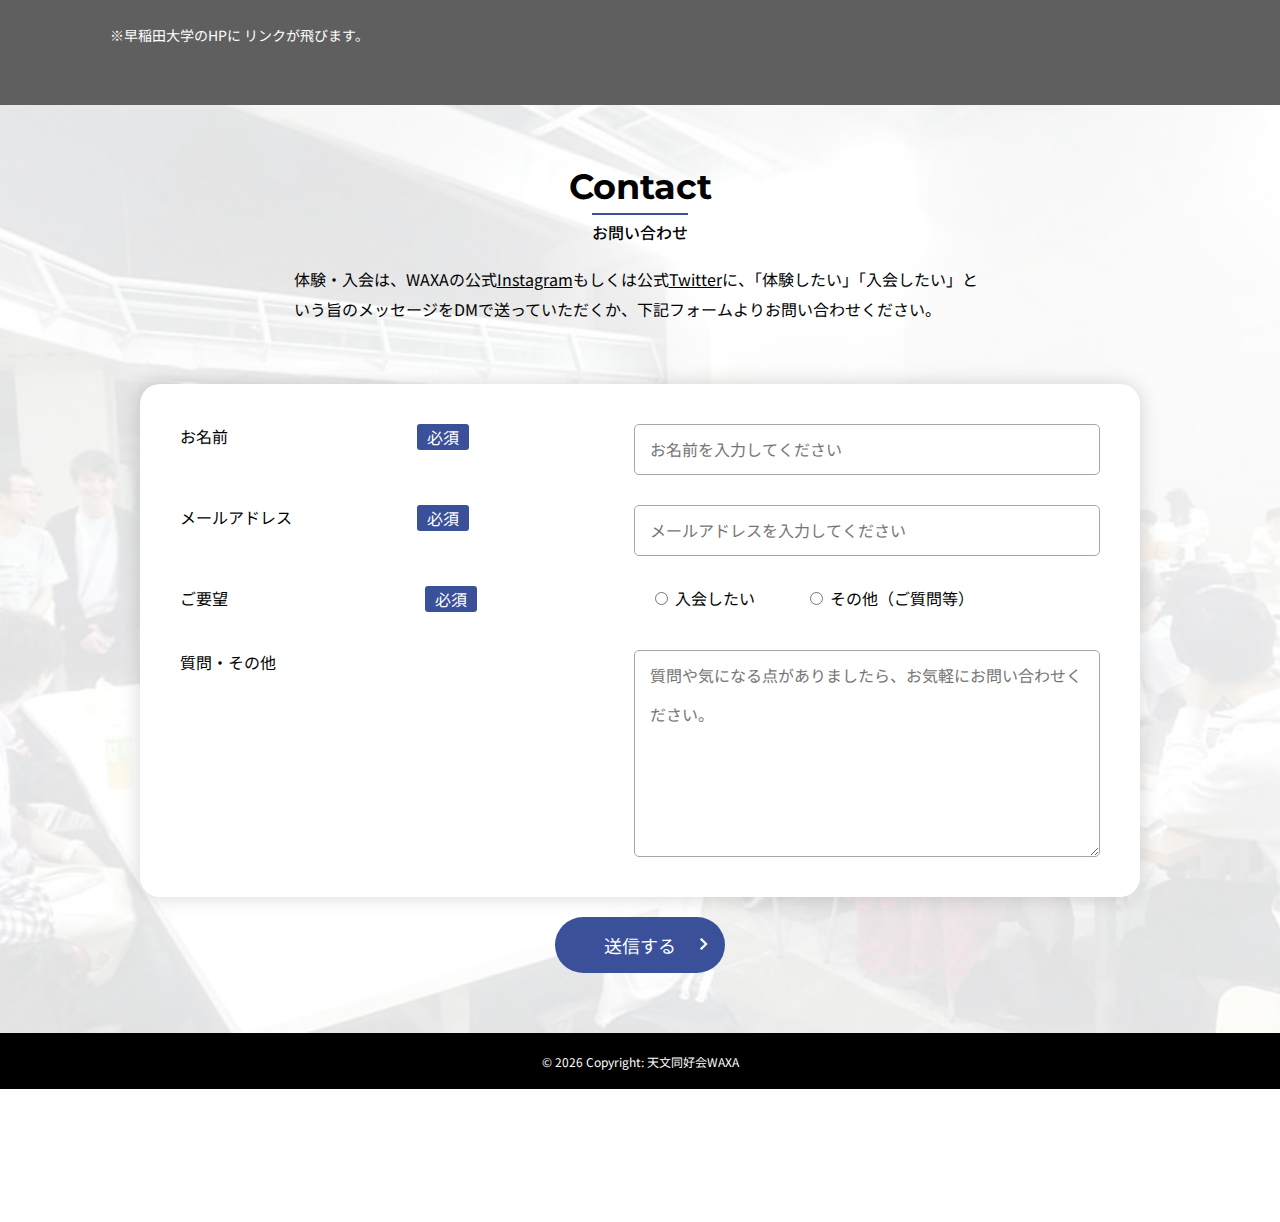
==== commit 08360762: "add button to toppage, add favicon tag" ====
--- a/index.html
+++ b/index.html
@@ -108,7 +108,8 @@
                     <img src="src/main-visual.webp" class="mv_pc_img" alt="">
                     <div class="mv_contents_wrapper">
                         <h1>そうだ、<br>星を見に行こう。</h1>
-                        <a href="#contact">入会はこちら</a>
+                        <a href="#contact">入会はこちら</a><br>
+                        <a href="wasesai2023.html" class="event_button">早稲祭企画はこちら</a>
                     </div>
 
                 </div>
--- a/style.css
+++ b/style.css
@@ -337,6 +337,7 @@
     display: inline-block;
     background-color: #FFFFFF;
     color: #000000;
+    margin: 2rem 0 0 0;
     padding: 1.1rem 3.3rem;
     border-radius: 0.5rem;
     text-decoration: none;
@@ -346,6 +347,10 @@
     font-weight: 700;
     line-height: 2rem;
     transition: .5s all;
+}
+
+.event_button{
+    background-color: #0057C7 !important;
 }
 
 /*-----------------------------------------------
@@ -667,7 +672,7 @@
 
 #place .place_fields p {
     margin-top: 0;
-    width: 33.6vw;
+    width: 27.6vw;
 }
 
 #place .place_map {
@@ -738,6 +743,13 @@
     color: rgb(139, 139, 139);
 }
 
+/* 送信ボタン chevron-arrow */
+#contact .button span svg{
+    display: block;
+    fill: #fff;
+    width: 28px;
+    height: 28px;
+}
 
 /* お問い合わせフォーム */
 
